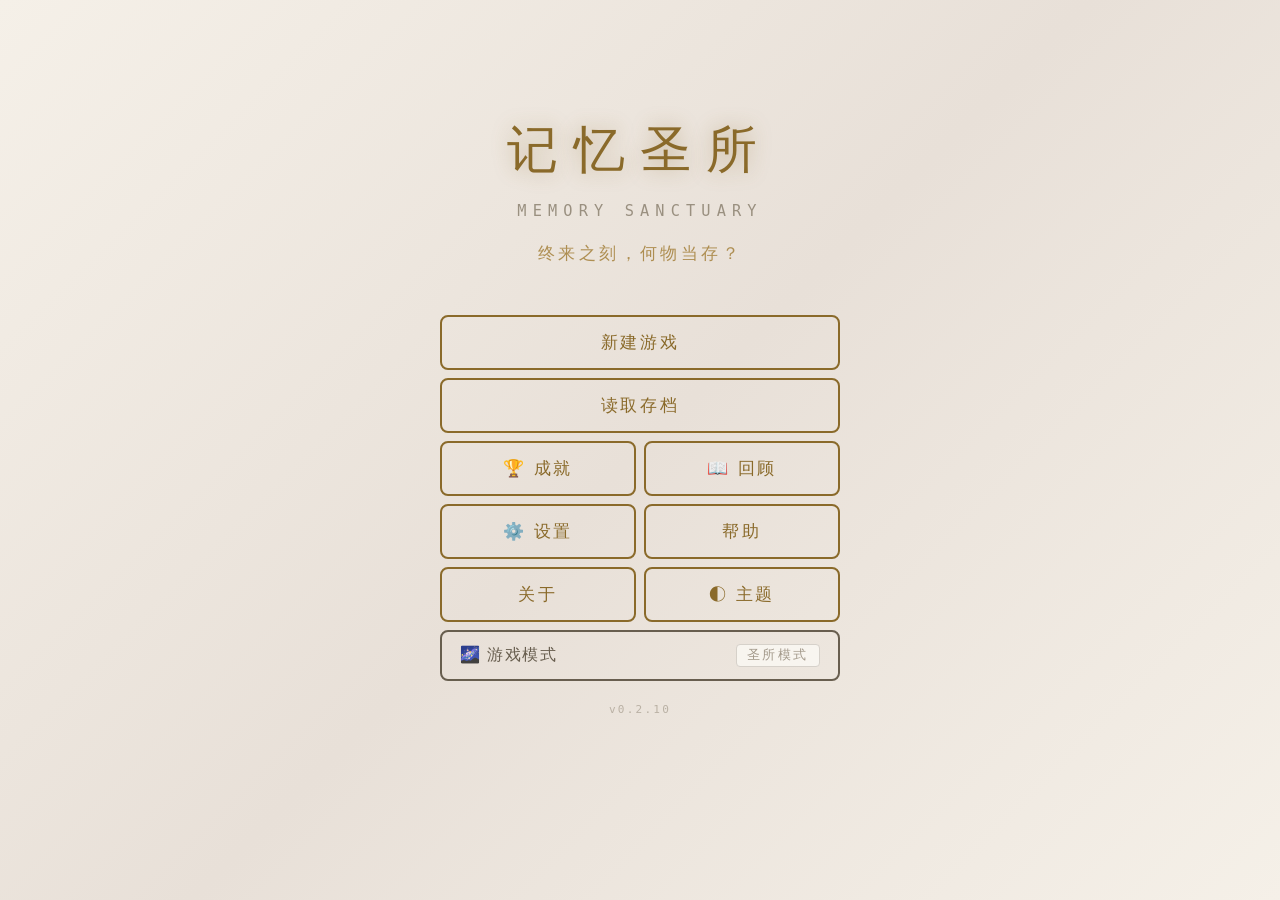
==== index.html @ 9ca43630 "content(copy): 界面文案归一 + 补齐三处数值/文案接线 文案归一 - 界面里的「叙事」清出 16 处（「叙事诗」保留）：隐藏叙事→隐藏内容、叙事互斥→互斥条目、   叙事冲突→内容冲突" ====
﻿<!DOCTYPE html>
<html lang="zh-CN" data-theme="dark">
<head>
    <meta charset="UTF-8">
    <meta name="viewport" content="width=device-width, initial-scale=1.0">
    <meta name="description" content="记忆圣所是一款末日叙事驱动的资源管理游戏。在文明崩塌后的圣所中归档记忆碎片、维系五位守护者，决定后世将看到怎样的洛斯耶马文明。">
    <title>记忆圣所 | Memory Sanctuary</title>
    <style>
        /* 启动壳 — 内联，不依赖外部 CSS */
        body { margin:0; padding:0; background:#1a1a2e; overflow:hidden; }
        #boot-screen {
            position: fixed; inset: 0; z-index: 9999;
            display: flex; flex-direction: column; align-items: center; justify-content: center;
            background: #1a1a2e; color: #e0e0e0;
            font-family: system-ui, -apple-system, "Segoe UI", Roboto, sans-serif;
            transition: opacity 0.5s ease;
        }
        #boot-screen.fade-out { opacity: 0; pointer-events: none; }
        .boot-title { font-size: 2rem; font-weight: 300; letter-spacing: 0.3em; margin-bottom: 2rem; color: #c9a87c; }
        .boot-progress { width: 240px; height: 3px; background: #2a2a3e; border-radius: 2px; overflow: hidden; margin-bottom: 1rem; }
        .boot-progress-bar { height: 100%; width: 0%; background: linear-gradient(90deg, #c9a87c, #a07a30); transition: width 0.3s ease; border-radius: 2px; }
        .boot-status { font-size: 0.85rem; color: #888; letter-spacing: 0.1em; }
    </style>
    <link rel="icon" type="image/png" sizes="32x32" href="assets/icons/icon-32.png">
    <link rel="icon" type="image/x-icon" href="assets/icons/favicon.ico">
    <link rel="apple-touch-icon" sizes="180x180" href="assets/icons/icon-256.png">
    <link rel="stylesheet" href="css/main.css?v=0.2.10">
</head>
<body>
    <!-- 启动画面 — 外部 CSS 加载前渲染 -->
    <div id="boot-screen" role="status" aria-label="加载中">
        <div class="boot-title">记忆圣所</div>
        <div class="boot-progress"><div class="boot-progress-bar" id="boot-progress-bar" role="progressbar" aria-valuenow="0" aria-valuemin="0" aria-valuemax="100"></div></div>
        <div class="boot-status" id="boot-status">正在唤醒记忆……</div>
    </div>
    <!-- 标题画面 -->
    <div id="title-screen">
        <div id="title-content">
            <div id="title-logo">
                <div class="title-cn">记忆圣所</div>
                <div class="title-en">MEMORY SANCTUARY</div>
                <div class="title-sub">终来之刻，何物当存？</div>
            </div>
            <div id="title-menu">
                <button class="title-btn title-btn-full" id="title-new">新建游戏</button>
                <button class="title-btn title-btn-full" id="title-load">读取存档</button>
                <div class="title-row">
                    <button class="title-btn" id="title-achievements">🏆 成就</button>
                    <button class="title-btn" id="title-codex">📖 回顾</button>
                </div>
                <div class="title-row">
                    <button class="title-btn" id="title-settings">⚙️ 设置</button>
                    <button class="title-btn" id="title-help">帮助</button>
                </div>
                <div class="title-row">
                    <button class="title-btn" id="title-about">关于</button>
                    <button class="title-btn" id="title-theme-toggle" title="切换亮/暗色模式">◐ 主题</button>
                </div>
                <button class="title-btn title-btn-full title-btn-dlc" id="title-dlc">
                    <span class="dlc-btn-label">🌌 游戏模式</span>
                    <span class="dlc-btn-current" id="dlc-current-label">圣所模式</span>
                </button>
                <div id="title-version"></div>
            </div>
            <div id="title-ngplus"></div>
        </div>
    </div>

    <!-- DLC 选择面板 -->
    <div id="dlc-panel" class="hidden" role="dialog" aria-label="选择游戏模式">
        <div id="dlc-panel-content">
            <h2 id="dlc-panel-title">选择模式</h2>
            <p id="dlc-panel-subtitle">终来之刻，何物当存？</p>
            <div id="dlc-panel-notice">🚧 当前版本DLC暂未实装，请等待后续版本更新。当前仅开放游戏本体“圣所模式”。</div>
            <div id="dlc-list">
                <!-- 由 JS 动态填充 -->
            </div>
            <button id="dlc-panel-close" class="title-btn">返回</button>
        </div>
    </div>

    <!-- 游戏容器 -->
    <div id="game-container" class="hidden">
        <!-- 顶部状态栏 -->
        <header id="top-bar">
            <div class="title">
                <span class="title-cn">记忆圣所</span>
                <span class="title-en">MEMORY SANCTUARY</span>
            </div>
            <div id="week-display">
                <span class="week-label">第</span>
                <span class="week-value" id="week-value">1</span>
                <span class="week-label">周</span>
                <div id="week-progress-container">
                    <div id="week-progress"></div>
                </div>
            </div>
            <div id="morale-display" title="平均士气影响资源衰减效率">
                <span class="morale-icon">◆</span>
                <span class="morale-label" id="morale-tag">平稳</span>
            </div>
            <div id="resource-panel">
                <div class="resource" id="res-energy">
                    <span class="res-icon">◈</span>
                    <span class="res-label">能源</span>
                    <span class="res-value" id="energy-value">100</span>
                </div>
                <div class="resource" id="res-media">
                    <span class="res-icon">◇</span>
                    <span class="res-label">存储介质</span>
                    <span class="res-value" id="media-value">50</span>
                </div>
                <div class="resource" id="res-environment">
                    <span class="res-icon">○</span>
                    <span class="res-label">环境稳定</span>
                    <span class="res-value" id="environment-value">95</span>
                </div>
                <div class="resource" id="res-food">
                    <span class="res-icon">🍖</span>
                    <span class="res-label">食物</span>
                    <span class="res-value" id="food-value">50</span>
                </div>
                <div class="resource" id="res-bots">
                    <span class="res-icon">🔧</span>
                    <span class="res-label">机器人</span>
                    <span class="res-value" id="bots-value">2</span>
                </div>
                <button id="theme-toggle" title="切换主题">◐</button>
                <button id="mute-toggle" title="静音切换">🔊</button>
            </div>
        </header>

        <!-- 章节提示覆盖层（固定居中，不压顶栏） -->
        <div id="chapter-banner" class="chapter-banner"></div>

        <!-- 主内容区 -->
        <main id="main-content">
            <!-- 左侧：圣所主厅 Canvas -->
            <section id="sanctuary-panel">
                <canvas id="sanctuary-canvas" width="600" height="400"></canvas>
                <div id="sanctuary-caption">圣所主厅</div>
            </section>

            <!-- 右侧：操作面板 -->
            <section id="action-panel">
                <!-- 事件通知（常驻：任何标签页下均可见且可处理） -->
                <div id="event-panel" class="hidden" role="alert" aria-live="polite">
                    <div id="event-banner">
                        <div class="event-title" id="event-title"></div>
                        <div class="event-desc" id="event-desc"></div>
                        <div class="event-choices" id="event-choices"></div>
                    </div>
                </div>

                <!-- 标签页导航 -->
                <div class="action-tabs">
                    <button class="action-tab active" data-tab="archive">📜 归档</button>
                    <button class="action-tab" data-tab="guardian">🦅 守护者</button>
                    <button class="action-tab" data-tab="vault">🏛️ 存储室</button>
                    <button class="action-tab" data-tab="tech">🔬 科技</button>
                </div>

                <!-- 归档条目标签页 -->
                <div class="action-tab-content active" id="tab-archive">
                    <!-- 待归档条目 -->
                    <div id="archive-entries" class="panel">
                        <h2 class="panel-title">
                            待归档条目
                            <button id="batch-archive-btn" class="panel-title-btn locked" title="紧急归档协议：第24周后解锁，一回合可归档最多3条，但会付出代价">🚨 紧急归档 (--/24)</button>
                        </h2>
                        <div id="entry-list"></div>
                    </div>
                </div>

                <!-- 守护者标签页 -->
                <div class="action-tab-content" id="tab-guardian">
                    <!-- 守护者面板 -->
                    <div id="guardian-panel">
                        <h2 class="panel-title">守护者</h2>
                        <div class="guardian-display">
                            <div class="guardian-avatar" id="guardian-avatar">🦅</div>
                            <div class="guardian-info">
                                <div class="guardian-name-row">
                                    <div class="guardian-name" id="guardian-name">缇卡</div>
                                    <div class="guardian-mood" id="guardian-mood">🤍</div>
                                    <div class="guardian-fatigue hidden" id="guardian-fatigue"></div>
                                </div>
                                <div class="guardian-role" id="guardian-role">首席歌者</div>
                                <div class="guardian-dialogue" id="guardian-dialogue">我准备好了。让我们开始吧。</div>
                                <!-- 交谈分支选项（P1-4：点击「交谈」后出现，不同选择影响好感与对话走向） -->
                                <div id="guardian-chat-choices" class="guardian-chat-choices hidden"></div>
                            </div>
                        </div>
                        <!-- 守护者全局视图 -->
                        <div class="guardian-overview" id="guardian-overview"></div>
                        <!-- 守护者故事进度 -->
                        <div class="guardian-story-progress" id="guardian-story-progress"></div>
                        <!-- 守护者互动菜单 -->
                        <div id="guardian-boost-hint" class="guardian-boost-hint hidden">🎁 补给品可分发：消耗8食物，全员士气+2（每周限一次）。点击头像打开菜单。</div>
                        <div id="guardian-menu" class="hidden">
                            <button class="guardian-menu-item" id="guardian-talk">💬 交谈</button>
                            <button class="guardian-menu-item" id="guardian-recommend">📌 推荐归档</button>
                            <button class="guardian-menu-item" id="guardian-boost" title="消耗8食物为所有守护者提供额外补给，每周限一次">🎁 分发补给品</button>
                            <button class="guardian-menu-item" id="guardian-detail">📖 详情</button>
                        </div>
                        <!-- 守护者详情展开区 -->
                        <div class="guardian-detail-panel hidden" id="guardian-detail-panel"></div>
                    </div>
                    
                    <!-- 工程机器人面板 -->
                    <div id="bots-panel" class="panel">
                        <div class="bots-panel-content"></div>
                    </div>
                </div>

                <!-- 存储室标签页 -->
                <div class="action-tab-content" id="tab-vault">
                    <!-- 存储室状态 -->
                    <div id="vault-status" class="panel">
                        <h2 class="panel-title">存储室</h2>
                        <div id="vault-tabs"></div>
                        <div id="vault-list"></div>
                    </div>
                </div>

                <!-- 科技标签页（通用科技树 v0.2.4 引入，v0.2.6 起正式开放） -->
                <div class="action-tab-content" id="tab-tech">
                    <div id="tech-panel" class="panel">
                        <h2 class="panel-title">科技研究</h2>
                        <div id="tech-doctrine-summary" class="tech-doctrine-summary"></div>
                        <div id="tech-list"></div>
                    </div>
                </div>
            </section>
        </main>

        <!-- 底部日志 -->
        <footer id="log-bar">
            <button id="log-toggle" title="展开/收起日志">
                <span id="log-icon">📜</span>
                <span id="log-label">日志</span>
                <span id="log-unread" class="hidden">0</span>
            </button>
        </footer>

        <!-- 日志展开面板 -->
        <div id="log-panel" class="hidden">
            <div id="log-panel-header">
                <span>系统日志</span>
                <div id="log-panel-actions">
                    <button id="log-copy" title="复制全部日志">📋 复制</button>
                    <button id="log-close">✕</button>
                </div>
            </div>
            <div id="log-filter-bar">
                <button class="log-filter active" data-filter="all">全部</button>
                <button class="log-filter" data-filter="system">系统</button>
                <button class="log-filter" data-filter="guardian">守护者</button>
                <button class="log-filter" data-filter="success">成功</button>
                <button class="log-filter" data-filter="event">事件</button>
                <button class="log-filter" data-filter="warning">警告</button>
            </div>
            <div id="log-content">
                <p class="log-entry system">系统启动。圣所主厅已激活。</p>
                <p class="log-entry guardian">缇卡：“我准备好了。让我们开始吧。”</p>
            </div>
        </div>

        <!-- 底部功能栏 -->
        <footer id="func-bar">
            <!-- 游戏操作组 -->
            <div class="func-bar-group">
                <button id="skip-btn" title="跳过回合">⏭️ 跳过</button>
                <button id="explore-btn" title="地表勘探" disabled>🔭 勘探</button>
                <button id="project-btn" title="圣所项目" disabled>🏗️ 项目</button>
                <button id="emergency-btn" title="应急协议" disabled>⚡ 应急</button>
                <button id="seal-topbar-btn" class="hidden" title="">封印圣所</button>
            </div>
            <!-- 视图组 -->
            <div class="func-bar-group">
                <button id="atlas-btn" title="文明图谱">🗺️ 图谱</button>
            </div>
            <!-- 存档组 -->
            <div class="func-bar-group">
                <button id="save-btn" title="存档">💾 存档</button>
                <button id="load-btn" title="读档">📂 读档</button>
            </div>
            <!-- 系统组 -->
            <div class="func-bar-group">
                <button id="title-btn" title="返回标题">🏠 标题</button>
                <button id="settings-btn" title="设置">⚙️</button>
                <button id="help-btn" title="帮助">❓</button>
                <button id="about-btn" title="关于">ℹ️</button>
            </div>
        </footer>
    </div>

    <!-- 应急协议面板 -->
    <div id="emergency-overlay" class="hidden">
        <div id="emergency-panel">
            <div id="emergency-panel-header">
                <h2>⚡ 应急协议</h2>
                <button id="emergency-close">✕</button>
            </div>
            <div id="emergency-corruption">
                <div class="corruption-label">圣所腐败度</div>
                <div class="corruption-bar-container">
                    <div class="corruption-bar" id="corruption-bar"></div>
                </div>
                <div class="corruption-text" id="corruption-text">0 / 100</div>
            </div>
            <div id="emergency-list"></div>
        </div>
    </div>

    <!-- 归档完成弹窗 -->
    <div id="modal-overlay" class="hidden">
        <div id="modal">
            <h2 id="modal-title">归档完成</h2>
            <div id="modal-content"></div>
            <button id="modal-close">确认</button>
        </div>
    </div>

    <!-- 通用确认弹窗（v0.2.8：替代原生 window.confirm——桌面壳 Neutralino webview 对原生 confirm 支持不佳，点击会"无反应"） -->
    <div id="confirm-overlay" class="hidden" role="dialog" aria-modal="true" aria-labelledby="confirm-title">
        <div id="confirm-box">
            <h2 id="confirm-title">确认</h2>
            <div id="confirm-message"></div>
            <div id="confirm-input-wrap" class="hidden">
                <input id="confirm-input" class="hidden" type="text">
                <textarea id="confirm-textarea" class="hidden" rows="6" readonly></textarea>
            </div>
            <div id="confirm-actions">
                <button id="confirm-cancel" class="modal-btn ghost">取消</button>
                <button id="confirm-ok" class="modal-btn primary">确定</button>
            </div>
        </div>
    </div>

    <!-- 新手引导遮罩 -->
    <div id="tutorial-overlay" class="hidden">
        <div id="tutorial-highlight"></div>
        <div id="tutorial-tip">
            <div id="tutorial-text"></div>
            <button id="tutorial-next">下一步</button>
        </div>
    </div>

    <!-- 存档界面 -->
    <div id="save-overlay" class="hidden">
        <div id="save-panel">
            <div id="save-panel-header">
                <h2 id="save-panel-title">记忆圣所 · 存档</h2>
                <button id="save-close">✕</button>
            </div>
            <div id="save-slots"></div>
            <div id="save-info"></div>
            <div id="save-seal-container"></div>
            <div id="save-export-import">
                <button id="save-export-btn" class="save-action-btn">📤 导出存档</button>
                <button id="save-import-btn" class="save-action-btn">📥 导入存档</button>
            </div>
        </div>
    </div>

    <!-- 文明图谱界面 -->
    <div id="atlas-overlay" class="hidden">
        <div id="atlas-panel">
            <div id="atlas-panel-header">
                <h2>洛斯耶马文明图谱</h2>
                <button id="atlas-close">✕</button>
            </div>
            <canvas id="atlas-canvas" width="500" height="400"></canvas>
            <div id="atlas-info"></div>
        </div>
    </div>

    <!-- 地表勘探界面 -->
    <div id="explore-overlay" class="hidden">
        <div id="explore-panel">
            <div id="explore-panel-header">
                <h2>地表勘探</h2>
                <button id="explore-close">✕</button>
            </div>
            <div id="explore-tabs">
                <button class="explore-tab active" data-tab="list">📍 地点</button>
                <button class="explore-tab" data-tab="log">📋 日志</button>
            </div>
            <div class="explore-body">
                <div class="explore-left">
                    <div id="explore-list-container">
                        <div id="explore-list"></div>
                    </div>
                </div>
                <div class="explore-right">
                    <div id="explore-placeholder" class="explore-placeholder">← 选择左侧地点，预览详情并派遣勘探队</div>
                    <div id="explore-dispatch" class="hidden">
                        <div id="dispatch-title"></div>
                        <div id="dispatch-desc"></div>
                        <div id="dispatch-guardians"></div>
                        <div id="dispatch-outcomes"></div>
                        <button id="dispatch-btn" disabled>派遣勘探队</button>
                    </div>
                    <div id="explore-result" class="hidden">
                        <div id="result-icon"></div>
                        <div id="result-header"></div>
                        <div id="result-text"></div>
                        <div id="result-guardian-quote" class="hidden"></div>
                        <div id="result-effects"></div>
                        <button id="result-close-btn">确认</button>
                    </div>
                </div>
            </div>
            <div id="explore-log-container" class="hidden"></div>
        </div>
    </div>

    <!-- 勘探返回通知横幅 -->
    <div id="explore-return-banner">🔭 勘探队已返回</div>

    <!-- 圣所项目面板 -->
    <div id="project-overlay" class="hidden">
        <div id="project-panel">
            <div id="project-panel-header">
                <h2>圣所维护项目</h2>
                <button id="project-close">✕</button>
            </div>
            <div id="project-list"></div>
        </div>
    </div>

    <!-- 设置面板 -->
    <div id="settings-overlay" class="hidden">
        <div id="settings-panel">
            <div id="settings-panel-header">
                <h2>⚙️ 设置</h2>
                <button id="settings-close">✕</button>
            </div>
            <div id="settings-list">
                <div class="settings-item">
                    <label class="settings-label">
                        <input type="checkbox" id="setting-skip-confirm">
                        <span>跳过归档确认</span>
                    </label>
                    <div class="settings-desc">开启后点击“录入归档”将直接执行，不再弹出确认窗口。</div>
                </div>
                <div class="settings-item">
                    <label class="settings-label">
                        <input type="checkbox" id="setting-quick-note-confirm" checked>
                        <span>速记需要二次确认</span>
                    </label>
                    <div class="settings-desc">开启后点击“⚡速记”会先弹出代价说明窗口；关闭则直接执行。</div>
                </div>
                <div class="settings-item">
                    <label class="settings-label">
                        <input type="checkbox" id="setting-show-result" checked>
                        <span>归档后展示内容</span>
                    </label>
                    <div class="settings-desc">归档完成后弹出窗口，展示条目详情与守护者反应。</div>
                </div>
                <div class="settings-item">
                    <label class="settings-label">
                        <input type="checkbox" id="setting-vn-guardian" checked>
                        <span>守护者对话使用视觉小说演出</span>
                    </label>
                    <div class="settings-desc">开启后，守护者对话将以视觉小说风格逐字显示（章节过渡与结局始终启用）。</div>
                </div>
                <div class="settings-item">
                    <label class="settings-label">
                        <span>音效音量</span>
                    </label>
                    <div class="settings-volume-row">
                        <input type="range" id="setting-sfx-volume" min="0" max="100" value="100" class="settings-slider">
                        <span class="settings-volume-value" id="sfx-volume-value">100%</span>
                        <button class="settings-mute-btn" id="setting-sfx-mute" title="音效静音">🔊</button>
                    </div>
                    <div class="settings-desc">调整音效音量。点击🔊可单独静音/取消音效。</div>
                </div>
                <div class="settings-item">
                    <label class="settings-label">
                        <span>BGM 音量</span>
                    </label>
                    <div class="settings-volume-row">
                        <input type="range" id="setting-bgm-volume" min="0" max="100" value="80" class="settings-slider">
                        <span class="settings-volume-value" id="bgm-volume-value">80%</span>
                        <button class="settings-mute-btn" id="setting-bgm-mute" title="BGM 静音">🎵</button>
                    </div>
                    <div class="settings-desc">调整背景音乐音量。点击🎵可单独静音/取消 BGM。</div>
                </div>
                <div class="settings-item">
                    <label class="settings-label">
                        <button class="settings-mute-btn global-mute" id="setting-global-mute" title="全局静音">🔇 全局静音</button>
                    </label>
                    <div class="settings-desc">一键静音所有音频（BGM + 音效）。</div>
                </div>
                <div class="settings-item">
                    <label class="settings-label">
                        <span>主题</span>
                    </label>
                    <div class="settings-theme-row">
                        <button class="settings-theme-btn" id="theme-dark" data-theme="dark">🌙 暗色</button>
                        <button class="settings-theme-btn" id="theme-light" data-theme="light">☀️ 亮色</button>
                    </div>
                    <div class="settings-desc">切换界面主题。当前主题将高亮显示。</div>
                </div>
                <div class="settings-item">
                    <label class="settings-label">
                        <span>动画速度</span>
                    </label>
                    <div class="settings-volume-row">
                        <input type="range" id="setting-animation-speed" min="0" max="200" value="100" class="settings-slider">
                        <span class="settings-volume-value" id="animation-speed-value">100%</span>
                    </div>
                    <div class="settings-desc">调整动画过渡速度。0%为关闭动画，200%为双倍速。</div>
                </div>
                <div class="settings-item">
                    <label class="settings-label">
                        <span>字体大小</span>
                    </label>
                    <div class="settings-volume-row">
                        <input type="range" id="setting-font-size" min="14" max="20" value="17" class="settings-slider">
                        <span class="settings-volume-value" id="font-size-value">17px</span>
                    </div>
                    <div class="settings-desc">调整基础字体大小（14-20px）。</div>
                </div>
                <div class="settings-item">
                    <label class="settings-label">
                        <span>游戏更新</span>
                    </label>
                    <div class="settings-volume-row">
                        <button class="settings-mute-btn" id="setting-check-update" title="手动检查是否有新版本">🔄 检查更新</button>
                        <span class="settings-volume-value" id="check-update-status">当前版本</span>
                    </div>
                    <div class="settings-desc">手动检查新版本。有新版时会在右下角提示并附下载链接。</div>
                </div>
            </div>
        </div>
    </div>

    <!-- 设置面板 JS 初始化 -->
    <script>
        (function() {
            // 主题切换
            const darkBtn = document.getElementById('theme-dark');
            const lightBtn = document.getElementById('theme-light');
            const updateThemeBtns = () => {
                const current = document.documentElement.getAttribute('data-theme');
                darkBtn.classList.toggle('active', current === 'dark');
                lightBtn.classList.toggle('active', current === 'light');
            };
            if (darkBtn) {
                darkBtn.addEventListener('click', () => {
                    document.documentElement.setAttribute('data-theme', 'dark');
                    localStorage.setItem('memory-sanctuary-theme', 'dark');
                    updateThemeBtns();
                    if (typeof AudioSystem !== 'undefined') AudioSystem.playButtonClick();
                });
            }
            if (lightBtn) {
                lightBtn.addEventListener('click', () => {
                    document.documentElement.setAttribute('data-theme', 'light');
                    localStorage.setItem('memory-sanctuary-theme', 'light');
                    updateThemeBtns();
                    if (typeof AudioSystem !== 'undefined') AudioSystem.playButtonClick();
                });
            }
            // 初始化高亮
            if (typeof initTheme === 'function') {
                initTheme();
            }
            updateThemeBtns();
        })();
    </script>

    <!-- 成就图鉴面板 -->
    <div id="achievements-panel" class="hidden">
        <div class="achievements-header">
            <h2>🏆 成就图鉴</h2>
            <button id="achievements-close">✕</button>
        </div>
        <div class="achievements-stats">
            <span id="achievements-progress">0 / 0 已解锁</span>
        </div>
        <div class="achievements-filter">
            <button class="ach-filter active" data-filter="all">全部</button>
            <button class="ach-filter" data-filter="milestone">里程碑</button>
            <button class="ach-filter" data-filter="ending">结局</button>
            <button class="ach-filter" data-filter="guardian">守护者</button>
            <button class="ach-filter" data-filter="collection">收集</button>
            <button class="ach-filter" data-filter="vault">存储室</button>
            <button class="ach-filter" data-filter="playthrough">周目</button>
            <button class="ach-filter" data-filter="challenge">挑战</button>
        </div>
        <div id="achievements-list"></div>
    </div>

    <!-- 回顾面板 -->
    <div id="codex-panel" class="hidden">
        <div class="codex-header">
            <h2>📖 圣所回顾</h2>
            <button id="codex-close">✕</button>
        </div>
        <div class="codex-stats">
            <div class="codex-stat">
                <span class="codex-stat-label">已完成周目</span>
                <span class="codex-stat-value" id="codex-playthrough-count">0</span>
            </div>
            <div class="codex-stat">
                <span class="codex-stat-label">累计归档</span>
                <span class="codex-stat-value" id="codex-total-archives">0</span>
            </div>
            <div class="codex-stat">
                <span class="codex-stat-label">最佳记录</span>
                <span class="codex-stat-value" id="codex-best-run">-</span>
            </div>
        </div>
        <div class="codex-tabs">
            <button class="codex-tab active" data-tab="endings">结局图鉴</button>
            <button class="codex-tab" data-tab="guardians">守护者关系</button>
            <button class="codex-tab" data-tab="entries">条目收集</button>
        </div>
        <div id="codex-content">
            <!-- 结局图鉴 -->
            <div id="codex-endings" class="codex-tab-content active">
                <div class="codex-endings-grid" id="codex-endings-list"></div>
            </div>
            <!-- 守护者关系 -->
            <div id="codex-guardians" class="codex-tab-content">
                <div class="codex-guardians-grid" id="codex-guardians-list"></div>
            </div>
            <!-- 条目收集 -->
            <div id="codex-entries" class="codex-tab-content">
                <div class="codex-entries-summary" id="codex-entries-summary"></div>
                <div class="codex-entries-grid" id="codex-entries-list"></div>
            </div>
        </div>
    </div>

    <!-- 成就解锁 Toast -->
    <div id="achievement-toast" class="hidden">
        <div class="toast-icon"></div>
        <div class="toast-content">
            <div class="toast-label">成就解锁</div>
            <div class="toast-name"></div>
            <div class="toast-desc"></div>
        </div>
    </div>

    <!-- 版本更新提示（轻量方案 A，启动后异步检测）-->
    <div id="update-toast" class="hidden" role="status" aria-live="polite">
        <div class="update-toast-title">新版本可用 <span id="update-toast-version"></span></div>
        <div class="update-toast-body" id="update-toast-notes"></div>
        <div class="update-toast-actions">
            <a id="update-toast-download" href="#" target="_blank" rel="noopener">前往下载</a>
            <button id="update-toast-ignore" type="button">忽略此版本</button>
        </div>
    </div>

    <!-- 调试面板 -->
    <div id="debug-overlay" class="hidden">
        <div id="debug-panel">
            <div id="debug-header">
                <h3>🛠️ 调试面板</h3>
                <button id="debug-close">✕</button>
            </div>
            <div id="debug-tabs">
                <button class="debug-tab active" data-tab="resources">资源</button>
                <button class="debug-tab" data-tab="time">时间</button>
                <button class="debug-tab" data-tab="events">事件</button>
                <button class="debug-tab" data-tab="achievements">成就</button>
                <button class="debug-tab" data-tab="state">状态</button>
            </div>
            <div id="debug-content">
                <!-- 资源面板 -->
                <div id="debug-tab-resources" class="debug-tab-content active">
                    <h4>资源修改</h4>
                    <div class="debug-control">
                        <label>能源：<span id="debug-energy-val">150</span></label>
                        <input type="range" id="debug-energy" min="0" max="150" value="150">
                    </div>
                    <div class="debug-control">
                        <label>介质：<span id="debug-media-val">100</span></label>
                        <input type="range" id="debug-media" min="0" max="150" value="100">
                    </div>
                    <div class="debug-control">
                        <label>环境：<span id="debug-environment-val">95</span></label>
                        <input type="range" id="debug-environment" min="0" max="100" value="95">
                    </div>
                    <div class="debug-control">
                        <label>食物：<span id="debug-food-val">50</span></label>
                        <input type="range" id="debug-food" min="0" max="80" value="50">
                    </div>
                    <button id="debug-apply-resources" class="debug-btn">应用修改</button>
                </div>
                <!-- 时间面板 -->
                <div id="debug-tab-time" class="debug-tab-content">
                    <h4>时间跳转</h4>
                    <div class="debug-control">
                        <label>跳转到周数：</label>
                        <input type="number" id="debug-week-input" min="1" max="48" value="1">
                    </div>
                    <button id="debug-jump-week" class="debug-btn">跳转</button>
                    <div class="debug-control">
                        <label>快速跳转：</label>
                        <div class="debug-btn-row">
                            <button class="debug-btn debug-jump-btn" data-week="1">第1周</button>
                            <button class="debug-btn debug-jump-btn" data-week="10">第10周</button>
                            <button class="debug-btn debug-jump-btn" data-week="20">第20周</button>
                            <button class="debug-btn debug-jump-btn" data-week="30">第30周</button>
                            <button class="debug-btn debug-jump-btn" data-week="40">第40周</button>
                            <button class="debug-btn debug-jump-btn" data-week="48">第48周</button>
                        </div>
                    </div>
                </div>
                <!-- 事件面板 -->
                <div id="debug-tab-events" class="debug-tab-content">
                    <h4>事件触发</h4>
                    <div class="debug-control">
                        <label>选择事件：</label>
                        <select id="debug-event-select"></select>
                    </div>
                    <button id="debug-trigger-event" class="debug-btn">触发事件</button>
                    <div class="debug-control">
                        <label>随机事件：</label>
                        <button id="debug-random-event" class="debug-btn">强制随机事件</button>
                    </div>
                </div>
                <!-- 成就面板 -->
                <div id="debug-tab-achievements" class="debug-tab-content">
                    <h4>成就操作</h4>
                    <div class="debug-control">
                        <label>选择成就：</label>
                        <select id="debug-achievement-select"></select>
                    </div>
                    <button id="debug-unlock-achievement" class="debug-btn">解锁成就</button>
                    <button id="debug-reset-achievements" class="debug-btn debug-btn-danger">重置所有成就</button>
                </div>
                <!-- 状态面板 -->
                <div id="debug-tab-state" class="debug-tab-content">
                    <h4>状态导入/导出</h4>
                    <div class="debug-control">
                        <label>当前状态 (JSON):</label>
                        <textarea id="debug-state-json" rows="8"></textarea>
                    </div>
                    <button id="debug-export-state" class="debug-btn">导出状态</button>
                    <button id="debug-import-state" class="debug-btn">导入状态</button>
                    <button id="debug-clear-state" class="debug-btn debug-btn-danger">清除存档</button>
                </div>
            </div>
            <div id="debug-footer">
                <span>按 Ctrl+Shift+D 切换调试面板</span>
            </div>
        </div>
    </div>

    <!-- VN 视觉小说覆盖层 -->
    <div id="vn-overlay" class="hidden">
        <div id="vn-portraits"></div>
        <div id="vn-dialogue-box">
            <button id="vn-skip-btn" class="disabled" title="首次观看，无法跳过">跳过剧情</button>
            <div id="vn-close-hint">按ESC可跳过</div>
            <div id="vn-speaker-name">旁白</div>
            <div id="vn-dialogue-text"></div>
            <div id="vn-click-hint" class="hidden">▼ 点击继续</div>
        </div>
        <div id="vn-confirm-modal" class="hidden">
            <div class="vn-confirm-box">
                <div class="vn-confirm-text">确定要跳过当前剧情吗？</div>
                <div class="vn-confirm-buttons">
                    <button class="vn-confirm-btn" id="vn-confirm-yes">确定跳过</button>
                    <button class="vn-confirm-btn" id="vn-confirm-no">继续观看</button>
                </div>
            </div>
        </div>
    </div>

    <script src="js/font-loader.js?v=0.2.10"></script>
    <script src="js/main.js?v=0.2.10"></script>
    <script src="js/update-check.js?v=0.2.10"></script>
    <script src="js/game.js?v=0.2.10"></script>
    <script src="js/game-log.js?v=0.2.10"></script>
    <script src="js/game-events.js?v=0.2.10"></script>
    <script src="js/game-exploration.js?v=0.2.10"></script>
    <script src="js/game-projects.js?v=0.2.10"></script>
    <script src="js/game-tech.js?v=0.2.10"></script>
    <script src="js/game-emergency.js?v=0.2.10"></script>
    <script src="js/game-save.js?v=0.2.10"></script>
    <script src="js/dlc.js?v=0.2.10"></script>
    <script src="js/game-ending.js?v=0.2.10"></script>
    <script src="js/game-archive.js?v=0.2.10"></script>
    <script src="js/game-tutorial.js?v=0.2.10"></script>
    <script src="js/debug-panel.js?v=0.2.10"></script>
    <script src="js/ui.js?v=0.2.10"></script>
    <script src="js/canvas.js?v=0.2.10"></script>
    <script src="js/audio.js?v=0.2.10"></script>
    <script src="js/vn.js?v=0.2.10"></script>

    <!-- 结局结算页面 -->
    <div id="ending-overlay" class="hidden">
        <div id="ending-page">
            <div id="ending-header">
                <h2 id="ending-title">圣所封印</h2>
                <div id="ending-subtitle">“终来之刻，何物当存？”</div>
            </div>
            <div id="ending-content">
                <div id="ending-portrait"></div>
                <div id="ending-stats"></div>
                <div id="ending-guardians"></div>
                <div id="ending-ng"></div>
            </div>
            <div id="ending-footer">
                <button id="ending-ng-btn" class="hidden">开始新周目</button>
                <button id="ending-return-btn">返回标题</button>
            </div>
        </div>
    </div>
</body>
</html>
---- css/main.css ----
/* ============================================
   记忆圣所 - 全局样式
   美学：暗调/常规双模式、琥珀色光源、档案目录风格
   ============================================ */

/* ========== 暗色模式（默认）========== */
:root,
[data-theme="dark"] {
    --bg-deep: #0a0a0f;
    --bg-panel: #12121a;
    --bg-panel-hover: #1a1a25;
    --bg-input: #0d0d14;
    
    --amber-primary: #d4a04a;
    --amber-glow: #e8b85c;
    --amber-dim: #8a6a2a;
    
    --vault-language: #1a2a4a;
    --vault-language-accent: #4a6a9a;
    --vault-history: #3a2a1a;
    --vault-history-accent: #8a6a3a;
    --vault-disaster: #3a1a1a;
    --vault-disaster-accent: #8a3a3a;
    
    /* 守护者视觉标识（VN 立绘/说话人色；vn.js 每次渲染实时读取，切换主题即时生效） */
    --guardian-tika: #d4a04a;
    --guardian-tika-glow: #e8b85c;
    --guardian-finn: #4a6a9a;
    --guardian-finn-glow: #6a8aba;
    --guardian-misha: #3a8a5a;
    --guardian-misha-glow: #5aba7a;
    --guardian-lorn: #c47a3a;
    --guardian-lorn-glow: #e89a5c;
    --guardian-ethel: #8a5a9a;
    --guardian-ethel-glow: #aa7aba;
    --guardian-narrator: #5a5040;
    --guardian-narrator-glow: #8a8070;

    --text-primary: #e8e0d0;
    --text-secondary: #9a9080;
    --text-dim: #5a5040;
    
    --danger: #8a3a2a;
    --success: #3a8a5a;
    --warning: #d4a04a;
    
    --border-subtle: #2a2a35;
    --border-strong: #3a3a45;
    
    --scrollbar-bg: #12121a;
    --scrollbar-thumb: #3a3a45;
    --scrollbar-thumb-hover: #4a4a55;
    
    --shadow-color: rgba(0, 0, 0, 0.4);
    --glow-alpha: 0.15;
    --ng-glow: #d4a04a;

    --explore-green: #5aa86e;
    --bg-title-start: #0a0a1a;
    --bg-title-mid: #1a1a2e;
    --bg-title-end: #0a0a1a;
}

/* ========== 常规模式（浅色）========== */
[data-theme="light"] {
    --bg-deep: #f5f0e8;
    --bg-panel: #faf7f2;
    --bg-panel-hover: #f0ebe3;
    --bg-input: #ffffff;
    
    --amber-primary: #8a6a2a;
    --amber-glow: #a07a30;
    --amber-dim: #6a5020;
    
    --vault-language: #d4e0f0;
    --vault-language-accent: #4a6a9a;
    --vault-history: #f0e0d0;
    --vault-history-accent: #8a6a3a;
    --vault-disaster: #f0d4d4;
    --vault-disaster-accent: #8a3a3a;
    
    /* 守护者视觉标识（浅色主题：整体压暗以在浅底上保持可读对比） */
    --guardian-tika: #8a6a2a;
    --guardian-tika-glow: #a07a30;
    --guardian-finn: #35507a;
    --guardian-finn-glow: #4a6a9a;
    --guardian-misha: #2a6a44;
    --guardian-misha-glow: #3a8a5a;
    --guardian-lorn: #8a5424;
    --guardian-lorn-glow: #a06630;
    --guardian-ethel: #6a4478;
    --guardian-ethel-glow: #8a5a9a;
    --guardian-narrator: #4a4238;
    --guardian-narrator-glow: #6a6250;

    --text-primary: #2a2520;
    --text-secondary: #5a5040;
    --text-dim: #9a9080;
    
    --danger: #c44a3a;
    --success: #3a8a5a;
    --warning: #a07a30;
    
    --border-subtle: #d4cfc8;
    --border-strong: #b0aaa3;
    
    --scrollbar-bg: #faf7f2;
    --scrollbar-thumb: #d4cfc8;
    --scrollbar-thumb-hover: #b0aaa3;
    
    --shadow-color: rgba(0, 0, 0, 0.1);
    --glow-alpha: 0.2;
    --ng-glow: #a07a30;

    /* T3-1：light 主题 --explore-green 加深以满足 WCAG AA（#5aa86e 在浅底仅 2.71:1） */
    --explore-green: #2d6b46;
    --bg-title-start: #f5f0e8;
    --bg-title-mid: #e8e0d8;
    --bg-title-end: #f5f0e8;
}

/* ========== Z-index 层级系统 ========== */
:root {
    --z-base: 1;
    --z-topbar: 100;
    --z-panel: 500;
    --z-overlay: 1000;
    --z-modal: 1100;
    --z-highest: 10000;
    --z-toast: 10001;
}

/* ========== 状态色 — 硬编码值转 CSS 变量 ========== */
:root {
    /* 危险红（应急协议、警告边框、腐败条） */
    --danger-hard: #e74c3c;
    --danger-deep: #c0392b;
    /* 安全绿（成功、可开始按钮高亮） */
    --success-hard: #27ae60;
    /* 警告橙（冷却中、食物危机） */
    --warning-hard: #e67e22;
    /* 信息蓝（守护者概览边框） */
    --info-blue: #6bb8c9;
    /* 项目按钮深色文字 */
    --btn-dark-text: #000;
    /* 项目按钮紫色边框 */
    --project-purple: #8b6bb5;
    --project-purple-deep: #a04040;
    /* 成就提示正绿/负红 */
    --change-positive: #5aae5a;
    --change-negative: #d44a3a;
    /* 白色（按钮反白文字） */
    --white: #fff;
    /* 琥珀色背景（勘探日志） */
    --amber-bg: #c9a87c;
    /* 结局守护者等级色 */
    --tier-cold: #5dade2;
    --tier-neutral: #aaa;
    --tier-friendly: #f39c12;
    --tier-intimate: #2e8b57;
    /* 应急协议按钮红（v0.2.4 收尾：硬编码值转 CSS 变量） */
    --emergency-red-deep: #8b3a3a;
    --emergency-red: #a04040;
    --emergency-red-light: #b55050;
    /* 立即归档购买按钮绿 */
    --archive-green-1: #5a8a3a;
    --archive-green-2: #6b9a4a;
    --archive-green-3: #7baa5a;
}

/* ========== 亮色主题可读性覆盖 ==========
   作为正文/徽章文字使用的强调色在浅色背景下加深，保证对比度 ≥ 4.5:1。
   注意：必须位于上方共享 :root 状态色块之后（同优先级后者胜出）。 */
[data-theme="light"] {
    --tier-cold: #2273a3;
    --tier-neutral: #6b6b6b;
    --tier-friendly: #9c5f06;
    --tier-intimate: #1d6f47;
    --change-positive: #2c7d43;
    --change-negative: #bb3a2a;
    --info-blue: #257593;
    --archive-green-1: #41742e;
    --archive-green-2: #4f8136;
    --archive-green-3: #5f9142;
}

/* ========== 动画降级 — 尊重用户偏好 ========== */
:root {
    /* 动画速度系数（设置面板「动画速度」写入；1 = 原速，0 = 关闭）
       所有 animation/transition 时长经 calc(<时长> * var(--animation-speed)) 消费 */
    --animation-speed: 1;
}

/* 速度 0%（关闭动画）：除了时长归零，还必须停掉无限循环动画，
   否则 0s 时长的 infinite 动画会每帧重放，反而造成 CPU 空转与闪烁。 */
html[data-animation-off="true"] *,
html[data-animation-off="true"] *::before,
html[data-animation-off="true"] *::after {
    animation-iteration-count: 1 !important;
    animation-fill-mode: forwards !important;
    transition-duration: 0s !important;
}

@media (prefers-reduced-motion: reduce) {
    *,
    *::before,
    *::after {
        animation-duration: 0.01ms !important;
        animation-iteration-count: 1 !important;
        transition-duration: 0.01ms !important;
        scroll-behavior: auto !important;
    }

    .stuck-banner,
    .chapter-banner,
    #achievement-toast,
    .resource.critical,
    .resource.deterioration,
    .resource.food-warning,
    .resource.food-critical,
    #morale-display.morale-critical {
        animation: none !important;
    }
}

/* ========== 字号基准 ========== */
html {
    /* 霞鹜文楷 x-height 较小，基准字号从默认 16px 微升至 17px，提升正文可读性 */
    font-size: 17px;
}

/* ========== 字体 ========== */
:root {
    /* T3-5：补充广泛可用的 CJK 回退（微软雅黑/苹方），字体加载失败时也不落浏览器默认字体 */
    --font-cn: "WenKai", "Noto Serif SC", "Source Han Serif SC", "Microsoft YaHei", "PingFang SC", serif;
    --font-en: "WenKai", "Courier New", "Microsoft YaHei", monospace;
    --font-ui: "WenKai", "Noto Sans SC", "Source Han Sans SC", "Microsoft YaHei", "PingFang SC", sans-serif;
}

* {
    margin: 0;
    padding: 0;
    box-sizing: border-box;
}

body {
    background-color: var(--bg-deep);
    color: var(--text-primary);
    font-family: var(--font-ui);
    overflow: hidden;
    height: 100vh;
    line-height: 1.6;
    transition: background-color calc(0.3s * var(--animation-speed)) ease, color calc(0.3s * var(--animation-speed)) ease;
}

/* ============================================
   通用工具
   ============================================ */

.hidden {
    display: none !important;
}

/* ============================================
   焦点样式 — 键盘导航支持
   ============================================ */

:focus-visible {
    outline: 2px solid var(--amber-primary);
    outline-offset: 2px;
    border-radius: 2px;
}

:focus:not(:focus-visible) {
    outline: none;
}

button:focus-visible,
.project-btn:focus-visible,
.event-choice:focus-visible,
.guardian-menu-item:focus-visible,
.archive-btn:focus-visible,
.vault-item:focus-visible {
    outline: 2px solid var(--amber-primary);
    outline-offset: 2px;
    box-shadow: 0 0 8px color-mix(in srgb, var(--amber-primary) 40%, transparent);
}

/* ============================================
   自定义滚动条
   ============================================ */

/* Webkit (Chrome, Edge, Safari) */
::-webkit-scrollbar {
    width: 6px;
    height: 6px;
}

::-webkit-scrollbar-track {
    background: var(--scrollbar-bg);
    border-radius: 3px;
}

::-webkit-scrollbar-thumb {
    background: var(--scrollbar-thumb);
    border-radius: 3px;
    border: 1px solid var(--bg-deep);
}

::-webkit-scrollbar-thumb:hover {
    background: var(--scrollbar-thumb-hover);
}

::-webkit-scrollbar-corner {
    background: var(--scrollbar-bg);
}

/* Firefox */
* {
    scrollbar-width: thin;
    scrollbar-color: var(--scrollbar-thumb) var(--scrollbar-bg);
}

/* ============================================
   游戏容器
   ============================================ */

#game-container {
    display: flex;
    flex-direction: column;
    height: 100vh;
    max-width: 1400px;
    margin: 0 auto;
}

/* ============================================
   顶部状态栏
   ============================================ */

#top-bar {
    display: flex;
    justify-content: space-between;
    align-items: center;
    padding: 12px 24px;
    background: linear-gradient(180deg, var(--bg-panel) 0%, var(--bg-deep) 100%);
    border-bottom: 1px solid var(--border-subtle);
    position: relative;
    z-index: 100;
}

.title {
    display: flex;
    flex-direction: column;
}

.title-cn {
    font-family: var(--font-cn);
    font-size: 1.4rem;
    color: var(--amber-primary);
    letter-spacing: 0.2em;
}

.title-en {
    font-family: var(--font-en);
    font-size: 0.7rem;
    color: var(--text-dim);
    letter-spacing: 0.3em;
    text-transform: uppercase;
}

#resource-panel {
    display: flex;
    gap: 12px;
    align-items: center;
    transition: box-shadow calc(0.3s * var(--animation-speed)) ease, border-color calc(0.3s * var(--animation-speed)) ease;
    border: 1px solid transparent;
    border-radius: 6px;
    padding: 2px;
    flex-wrap: wrap;
}

/* 衰减惩罚预警 — 紧急归档后下周衰减+ */
#resource-panel.decay-penalty {
    border-color: var(--warning);
    box-shadow: 0 0 12px color-mix(in srgb, var(--warning) 25%, transparent);
    animation: decayPenaltyPulse calc(2.5s * var(--animation-speed)) ease-in-out infinite;
}

@keyframes decayPenaltyPulse {
    0%, 100% { box-shadow: 0 0 6px color-mix(in srgb, var(--warning) 15%, transparent); }
    50% { box-shadow: 0 0 18px color-mix(in srgb, var(--warning) 40%, transparent); }
}

.resource {
    display: flex;
    align-items: center;
    gap: 6px;
    padding: 5px 10px;
    background: var(--bg-panel);
    border: 1px solid var(--border-subtle);
    border-radius: 4px;
    transition: all calc(0.3s * var(--animation-speed)) ease;
    font-size: 0.85rem;
}

/* 工程机器人资源 */
#res-bots {
    border-color: color-mix(in srgb, var(--info-blue) 30%, transparent);
}

#res-bots .res-value.active {
    color: var(--info-blue);
}

#res-bots .res-value.inactive {
    color: var(--text-dim);
}

/* 机器人停机：整个 chip 呼吸闪烁（柔和红色边框光晕，非突兀高亮） */
#res-bots.bot-blackout {
    animation: chipBreath calc(2s * var(--animation-speed)) ease-in-out infinite;
    border-radius: 4px;
}

@keyframes chipBreath {
    0%, 100% { box-shadow: 0 0 0 0 color-mix(in srgb, var(--project-purple-deep) 0%, transparent); border-color: transparent; }
    50% { box-shadow: 0 0 0 3px color-mix(in srgb, var(--project-purple-deep) 35%, transparent); border-color: var(--danger); }
}

/* 关于弹窗样式 */
.about-modal {
    text-align: center;
}

.about-header {
    margin-bottom: 16px;
}

.about-logo {
    font-size: 1.5rem;
    color: var(--amber-primary);
    letter-spacing: 0.2em;
    margin-bottom: 4px;
}

.about-subtitle {
    font-size: 0.85rem;
    color: var(--text-dim);
    margin-bottom: 8px;
}

.about-version {
    font-size: 0.75rem;
    color: var(--text-dim);
    opacity: 0.7;
}

.about-divider {
    height: 1px;
    background: var(--border-subtle);
    margin: 16px 0;
}

.about-section {
    margin-bottom: 16px;
    text-align: left;
}

.about-section-title {
    font-size: 0.8rem;
    color: var(--amber-primary);
    font-weight: bold;
    margin-bottom: 6px;
    letter-spacing: 0.05em;
}

.about-section-content {
    font-size: 0.8rem;
    color: var(--text-primary);
    line-height: 1.6;
}

.about-stats {
    display: flex;
    flex-wrap: wrap;
    gap: 8px;
}

.about-stat {
    flex: 1;
    min-width: 60px;
    padding: 8px;
    background: var(--bg-deep);
    border-radius: 4px;
    text-align: center;
}

.about-stat-label {
    display: block;
    font-size: 0.65rem;
    color: var(--text-dim);
    margin-bottom: 2px;
}

.about-stat-value {
    display: block;
    font-size: 0.9rem;
    color: var(--amber-primary);
    font-weight: bold;
}

.about-footer {
    margin-top: 16px;
    padding-top: 16px;
    border-top: 1px solid var(--border-subtle);
    font-size: 0.8rem;
    color: var(--text-dim);
    font-style: italic;
}

.help-section {
    border: 1px solid var(--border-subtle);
    border-radius: 4px;
    margin-bottom: 8px;
    overflow: hidden;
}

.help-section-header {
    display: flex;
    justify-content: space-between;
    align-items: center;
    padding: 10px 14px;
    background: var(--bg-panel);
    cursor: pointer;
    transition: background calc(0.2s * var(--animation-speed)) ease;
}

.help-section-header:hover {
    background: var(--bg-panel-hover);
}

.help-section-title {
    font-size: 0.9rem;
    font-weight: bold;
    color: var(--amber-primary);
}

.help-section-toggle {
    font-size: 0.7rem;
    color: var(--text-dim);
    transition: transform calc(0.2s * var(--animation-speed)) ease;
}

.help-section-body {
    max-height: 0;
    overflow: hidden;
    transition: max-height calc(0.3s * var(--animation-speed)) ease;
    background: var(--bg-deep);
}

.help-section.open .help-section-body {
    max-height: 600px;
    overflow-y: auto;
}

.help-section-body pre {
    padding: 12px 14px;
    font-family: var(--font-cn);
    font-size: 0.8rem;
    color: var(--text-primary);
    white-space: pre-wrap;
    line-height: 1.6;
    margin: 0;
}

.memory-echo-item {
    display: flex;
    align-items: center;
    gap: 10px;
    padding: 8px 12px;
    background: var(--bg-panel);
    border: 1px solid var(--border-subtle);
    border-radius: 4px;
    cursor: pointer;
    transition: all calc(0.2s * var(--animation-speed)) ease;
}

.memory-echo-item:hover {
    border-color: var(--amber-primary);
    background: var(--bg-panel-hover);
}

.memory-echo-item input[type="checkbox"] {
    width: 18px;
    height: 18px;
    cursor: pointer;
}

.memory-echo-title {
    font-size: 0.85rem;
    color: var(--text-primary);
}

.memory-echo-intro {
    font-size: 0.8rem;
    color: var(--text-secondary);
    line-height: 1.6;
    margin: 0 0 12px;
}

.memory-echo-list {
    display: flex;
    flex-direction: column;
    gap: 8px;
    max-height: 42vh;
    overflow-y: auto;
    padding-right: 4px;
    margin-bottom: 14px;
}

.memory-echo-actions {
    display: flex;
    gap: 10px;
    flex-wrap: wrap;
    justify-content: flex-end;
}

/* 模态按钮统一规范（高对比、可点态） */
.modal-btn {
    padding: 10px 20px;
    border-radius: 6px;
    border: 1px solid var(--border-subtle);
    background: var(--bg-panel);
    color: var(--text-primary);
    font-family: var(--font-cn);
    font-size: 0.85rem;
    cursor: pointer;
    transition: all calc(0.18s * var(--animation-speed)) ease;
}
.modal-btn:hover {
    border-color: var(--amber-primary);
    background: var(--bg-panel-hover);
}
.modal-btn:focus-visible {
    outline: 2px solid var(--amber-primary);
    outline-offset: 2px;
}
.modal-btn.primary {
    background: var(--amber-primary);
    border-color: var(--amber-primary);
    color: var(--bg-deep);
    font-weight: 500;
}
.modal-btn.primary:hover {
    background: var(--amber-bright);
    filter: brightness(1.05);
}
.modal-btn.ghost {
    background: transparent;
    color: var(--text-secondary);
}
.modal-btn.ghost:hover {
    color: var(--text-primary);
    border-color: var(--text-secondary);
}

/* 工程机器人停机警告 */
.bot-blackout {
    color: var(--danger) !important;
    animation: criticalPulse calc(0.8s * var(--animation-speed)) ease-in-out infinite;
}

/* 工程机器人停机警告 */
.bot-blackout {
    color: var(--danger) !important;
    animation: criticalPulse calc(0.8s * var(--animation-speed)) ease-in-out infinite;
}

/* 工程机器人面板 */
#bots-panel {
    margin-top: 8px;
}

.bots-panel-header {
    display: flex;
    align-items: center;
    gap: 8px;
    margin-bottom: 8px;
}

.bots-panel-icon {
    font-size: 1.2rem;
}

.bots-panel-title {
    font-size: 0.85rem;
    color: var(--text-primary);
    font-weight: bold;
}

.bots-panel-count {
    margin-left: auto;
    font-size: 0.8rem;
    padding: 2px 8px;
    border-radius: 4px;
    background: var(--bg-panel);
}

.bots-panel-count.active {
    color: var(--info-blue);
    border: 1px solid var(--info-blue);
}

.bots-panel-count.inactive {
    color: var(--text-dim);
    border: 1px solid var(--border-subtle);
}

.bots-panel-stats {
    display: flex;
    gap: 12px;
}

.bots-stat {
    display: flex;
    flex-direction: column;
    gap: 2px;
}

.bots-stat-label {
    font-size: 0.7rem;
    color: var(--text-dim);
}

.bots-stat-value {
    font-size: 0.85rem;
    color: var(--text-primary);
}

.bots-stat-value.success {
    color: var(--success);
}

.bots-stat-value.warning {
    color: var(--warning);
}

.bots-stat-value.inactive {
    color: var(--text-dim);
}

.bots-warning {
    margin-top: 8px;
    padding: 6px 10px;
    background: color-mix(in srgb, var(--danger) 10%, transparent);
    border: 1px solid var(--danger);
    border-radius: 4px;
    font-size: 0.75rem;
    color: var(--danger);
    animation: criticalPulse calc(1s * var(--animation-speed)) ease-in-out infinite;
}

/* 守护者故事进度 */
.guardian-story-progress {
    display: flex;
    flex-direction: column;
    gap: 4px;
    margin-top: 8px;
    padding-top: 8px;
    border-top: 1px solid var(--border-subtle);
}

.story-progress-item {
    display: flex;
    align-items: center;
    gap: 8px;
}

.story-progress-avatar {
    font-size: 1rem;
}

.story-progress-name {
    font-size: 0.75rem;
    color: var(--text-primary);
    width: 50px;
}

.story-progress-bar {
    flex: 1;
    height: 4px;
    background: var(--bg-deep);
    border-radius: 2px;
    overflow: hidden;
}

.story-progress-fill {
    height: 100%;
    background: var(--amber-primary);
    transition: width calc(0.3s * var(--animation-speed)) ease;
}

.story-progress-text {
    font-size: 0.7rem;
    color: var(--text-dim);
    width: 30px;
    text-align: right;
}

/* 快速归档按钮 */
.quick-archive-btn {
    background: var(--success) !important;
    color: var(--white) !important;
    font-size: 0.75rem !important;
    padding: 4px 8px !important;
}

.quick-archive-btn:hover {
    background: color-mix(in srgb, var(--success) 80%, white) !important;
}

/* 速记本回合已用：置灰（基础 :disabled 会被上面的 !important 盖掉，需同级覆盖） */
.quick-archive-btn:disabled,
.quick-archive-btn:disabled:hover {
    background: var(--bg-deep) !important;
    color: var(--text-dim) !important;
    border-color: var(--text-dim) !important;
    opacity: 0.45;
    cursor: not-allowed;
}

/* 条目列表控件 */
.entry-controls {
    display: flex;
    gap: 8px;
    margin-bottom: 12px;
}

.entry-select {
    flex: 1;
    padding: 6px 10px;
    background: var(--bg-deep);
    border: 1px solid var(--border-subtle);
    border-radius: 4px;
    color: var(--text-primary);
    font-family: var(--font-cn);
    font-size: 0.75rem;
    cursor: pointer;
}

.entry-select:hover {
    border-color: var(--amber-primary);
}

.entry-select:focus {
    outline: none;
    border-color: var(--amber-primary);
}

.entry-list-items {
    display: flex;
    flex-direction: column;
    gap: 8px;
}

/* 主题匹配边框 */
.entry-item.theme-match-border {
    border-color: var(--success) !important;
    box-shadow: 0 0 4px color-mix(in srgb, var(--success) 30%, transparent);
}

.entry-item.theme-mismatch-border {
    border-color: var(--warning) !important;
    box-shadow: 0 0 4px color-mix(in srgb, var(--warning) 30%, transparent);
}

/* 主题匹配指示 */
.theme-match {
    color: var(--success);
    font-size: 0.75rem;
    margin-left: 4px;
}

.theme-mismatch {
    color: var(--warning);
    font-size: 0.75rem;
    margin-left: 4px;
}

/* 冲突警告 — 静态描边徽章（不用脉冲发光：inline 元素的发光阴影会与条目卡片边框打架） */
.conflict-warning {
    display: inline-block;
    color: var(--danger);
    font-weight: 600;
    font-size: 0.72rem;
    line-height: 1.4;
    margin-left: 6px;
    padding: 0 6px;
    border: 1px solid color-mix(in srgb, var(--danger) 40%, transparent);
    border-radius: 3px;
    background: color-mix(in srgb, var(--danger) 8%, transparent);
    cursor: help;
    vertical-align: 1px;
}

/* 深度归档按钮 */
#modal-deep-btn {
    background: var(--project-purple);
}

#modal-deep-btn:hover {
    background: color-mix(in srgb, var(--project-purple) 80%, white);
}

/* 衰竭状态视觉指示 */
.resource.deterioration {
    border-color: var(--danger);
    animation: deteriorationPulse calc(2s * var(--animation-speed)) ease-in-out infinite;
}

/* 资源危急警告 — 低于10时红色脉冲 */
.resource.critical {
    border-color: var(--danger);
    animation: criticalPulse calc(0.8s * var(--animation-speed)) ease-in-out infinite;
}

@keyframes criticalPulse {
    0%, 100% { box-shadow: 0 0 4px color-mix(in srgb, var(--danger) 40%, transparent); }
    50% { box-shadow: 0 0 16px color-mix(in srgb, var(--danger) 80%, transparent); }
}
.resource.food-warning {
    border-color: var(--warning);
    animation: foodWarningPulse calc(2s * var(--animation-speed)) ease-in-out infinite;
}

.resource.food-critical {
    border-color: var(--danger);
    animation: foodCriticalPulse calc(1s * var(--animation-speed)) ease-in-out infinite;
}

/* 士气显示 — 独立于周数显示 */
#morale-display {
    display: flex;
    align-items: center;
    gap: 6px;
    padding: 6px 14px;
    background: var(--bg-panel);
    border: 1px solid var(--border-subtle);
    border-radius: 4px;
    margin-left: 12px;
    white-space: nowrap;
}

.morale-icon {
    font-size: 0.9rem;
    color: var(--amber-primary);
}

.morale-label {
    font-size: 0.75rem;
    color: var(--text-secondary);
    letter-spacing: 0.05em;
}

#morale-display.morale-excellent .morale-label { color: var(--success); }
#morale-display.morale-good .morale-label { color: var(--amber-glow); }
#morale-display.morale-normal .morale-label { color: var(--text-secondary); }
#morale-display.morale-low .morale-label { color: var(--warning); }
#morale-display.morale-critical .morale-label { color: var(--danger); }

#morale-display.morale-critical {
    border-color: var(--danger);
    animation: moraleCriticalPulse calc(1.5s * var(--animation-speed)) ease-in-out infinite;
}

@keyframes moraleCriticalPulse {
    0%, 100% { opacity: 1; }
    50% { opacity: 0.6; }
}

/* 士气轻量标签 — 周数旁（旧版，已替换） */
.morale-tag {
    display: none;
}

@keyframes foodWarningPulse {
    0%, 100% { box-shadow: 0 0 4px color-mix(in srgb, var(--tier-friendly) 30%, transparent); }
    50% { box-shadow: 0 0 12px color-mix(in srgb, var(--tier-friendly) 50%, transparent); }
}

@keyframes foodCriticalPulse {
    0%, 100% { box-shadow: 0 0 4px color-mix(in srgb, var(--danger) 40%, transparent); }
    50% { box-shadow: 0 0 16px color-mix(in srgb, var(--danger) 70%, transparent); }
}

@keyframes deteriorationPulse {
    0%, 100% { box-shadow: 0 0 4px color-mix(in srgb, var(--danger) 30%, transparent); }
    50% { box-shadow: 0 0 16px color-mix(in srgb, var(--danger) 60%, transparent); }
}

.res-icon {
    color: var(--amber-primary);
    font-size: 1.1rem;
}

.res-label {
    font-size: 0.8rem;
    color: var(--text-secondary);
}

.res-value {
    font-family: var(--font-en);
    font-size: 1.1rem;
    font-weight: bold;
    color: var(--amber-glow);
    min-width: 3ch;
    text-align: right;
}

/* 主题切换按钮 */
#theme-toggle, #mute-toggle {
    background: var(--bg-panel);
    border: 1px solid var(--border-subtle);
    border-radius: 4px;
    padding: 6px 10px;
    cursor: pointer;
    color: var(--amber-primary);
    font-size: 1rem;
    transition: all calc(0.2s * var(--animation-speed)) ease;
}

#theme-toggle:hover, #mute-toggle:hover {
    border-color: var(--amber-primary);
    background: var(--bg-panel-hover);
}

/* 封印圣所按钮 — top bar 终局按钮 */
#seal-topbar-btn {
    background: var(--bg-panel);
    border: 1px solid var(--amber-dim);
    border-radius: 4px;
    padding: 6px 14px;
    cursor: pointer;
    color: var(--text-dim);
    font-family: var(--font-ui);
    font-size: 0.75rem;
    transition: all calc(0.3s * var(--animation-speed)) ease;
    opacity: 0.6;
    letter-spacing: 0.05em;
    white-space: nowrap;
}

/* 封印按钮现居底部功能栏：与同组按钮对齐，但保持独立视觉层级 */
#func-bar #seal-topbar-btn {
    padding: 7px 16px;
}

#func-bar #seal-topbar-btn.sealable-ready,
#func-bar #seal-topbar-btn.sealable-warning {
    font-weight: 500;
}

/* 预览状态 — 灰色不可点击 */
#seal-topbar-btn.sealable-preview {
    opacity: 0.4;
    cursor: not-allowed;
    color: var(--text-dim);
    border-color: var(--border-subtle);
    background: transparent;
}

/* 可封印状态 — week >= 20 且有足够条目时高亮脉冲 */
#seal-topbar-btn.sealable-ready {
    opacity: 1;
    border-color: var(--amber-primary);
    color: var(--amber-primary);
    background: var(--bg-panel-hover);
    box-shadow: 0 0 8px color-mix(in srgb, var(--amber-primary) 30%, transparent);
    animation: sealPulse calc(2s * var(--animation-speed)) ease-in-out infinite;
}

@keyframes sealPulse {
    0%, 100% { box-shadow: 0 0 8px color-mix(in srgb, var(--amber-primary) 30%, transparent); }
    50% { box-shadow: 0 0 20px color-mix(in srgb, var(--amber-primary) 60%, transparent), 0 0 30px color-mix(in srgb, var(--amber-primary) 20%, transparent); }
}

#seal-topbar-btn:hover.sealable-ready {
    background: var(--amber-primary);
    color: var(--bg-deep);
    box-shadow: 0 0 25px color-mix(in srgb, var(--amber-primary) 70%, transparent);
}

/* 危险状态 — 接近终局时红色警告 */
#seal-topbar-btn.sealable-warning {
    opacity: 1;
    border-color: var(--danger);
    color: var(--danger);
    animation: sealPulseRed calc(1.5s * var(--animation-speed)) ease-in-out infinite;
}

@keyframes sealPulseRed {
    0%, 100% { box-shadow: 0 0 6px color-mix(in srgb, var(--danger) 40%, transparent); }
    50% { box-shadow: 0 0 18px color-mix(in srgb, var(--danger) 70%, transparent); }
}

/* ============================================
   主内容区
   ============================================ */

#main-content {
    display: flex;
    flex: 1;
    overflow: hidden;
}

/* 左侧：圣所主厅 */
#sanctuary-panel {
    flex: 1;
    display: flex;
    flex-direction: column;
    align-items: center;
    justify-content: center;
    padding: 20px;
    position: relative;
}

#sanctuary-canvas {
    border: 1px solid var(--border-subtle);
    border-radius: 8px;
    box-shadow: 0 0 40px var(--shadow-color);
}

#sanctuary-caption {
    margin-top: 12px;
    font-size: 0.8rem;
    color: var(--text-dim);
    letter-spacing: 0.1em;
}

/* 右侧：操作面板 - 标签页布局 */
#action-panel {
    width: 380px;
    display: flex;
    flex-direction: column;
    padding: 12px 16px;
    overflow-y: auto;
    border-left: 1px solid var(--border-subtle);
    gap: 0;
}

/* 标签页导航 */
.action-tabs {
    display: flex;
    gap: 4px;
    margin-bottom: 12px;
    border-bottom: 1px solid var(--border-subtle);
    padding-bottom: 8px;
}

.action-tab {
    flex: 1;
    padding: 8px 12px;
    background: transparent;
    border: 1px solid var(--border-subtle);
    border-radius: 4px;
    color: var(--text-dim);
    font-family: var(--font-cn);
    font-size: 0.8rem;
    cursor: pointer;
    transition: all calc(0.2s * var(--animation-speed)) ease;
    text-align: center;
}

.action-tab:hover {
    border-color: var(--amber-primary);
    color: var(--amber-primary);
}

.action-tab.active {
    background: var(--amber-primary);
    color: var(--bg-deep);
    border-color: var(--amber-primary);
    font-weight: bold;
}

/* 标签页内容 */
.action-tab-content {
    display: none;
    flex-direction: column;
    gap: 12px;
}

.action-tab-content.active {
    display: flex;
}

/* 面板通用样式 */
.panel {
    background: var(--bg-panel);
    border: 1px solid var(--border-subtle);
    border-radius: 6px;
    padding: 12px;
}

.panel-title {
    font-family: var(--font-cn);
    font-size: 0.85rem;
    color: var(--amber-primary);
    margin-bottom: 8px;
    padding-bottom: 4px;
    border-bottom: 1px solid var(--border-subtle);
    letter-spacing: 0.1em;
    display: flex;
    align-items: center;
    justify-content: space-between;
    gap: 8px;
}

.panel-title-btn {
    padding: 4px 10px;
    font-size: 0.75rem;
    font-family: var(--font-cn);
    background: transparent;
    border: 1px solid var(--border-subtle);
    border-radius: 4px;
    color: var(--text-dim);
    cursor: pointer;
    transition: all calc(0.2s * var(--animation-speed)) ease;
    letter-spacing: 0.05em;
    white-space: nowrap;
}

.panel-title-btn:hover {
    border-color: var(--amber-primary);
    color: var(--amber-primary);
}

.panel-title-btn.active {
    background: var(--danger);
    color: var(--bg-deep);
    border-color: var(--danger);
    font-weight: bold;
}

.panel-title-btn.locked {
    opacity: 0.4;
    cursor: not-allowed;
    font-style: italic;
}

/* ============================================
   标题画面
   ============================================ */

#title-screen {
    position: fixed;
    top: 0;
    left: 0;
    width: 100%;
    height: 100%;
    background: linear-gradient(135deg, var(--bg-title-start) 0%, var(--bg-title-mid) 50%, var(--bg-title-end) 100%);
    display: flex;
    align-items: center;
    justify-content: center;
    z-index: 1000;
    overflow-y: auto;
    padding: 20px;
    transition: background calc(0.3s * var(--animation-speed)) ease;
}

#title-screen.hidden {
    display: none;
}

#title-content {
    text-align: center;
    max-width: 500px;
    width: 100%;
}

#title-logo {
    margin-bottom: 48px;
}

#title-logo .title-cn {
    font-family: var(--font-cn);
    font-size: 3rem;
    color: var(--amber-primary);
    letter-spacing: 0.3em;
    text-shadow: 0 0 20px color-mix(in srgb, var(--amber-primary) 40%, transparent);
    margin-bottom: 8px;
}

#title-logo .title-en {
    font-family: var(--font-en);
    font-size: 0.9rem;
    color: var(--text-dim);
    letter-spacing: 0.4em;
    text-transform: uppercase;
    margin-bottom: 16px;
}

#title-logo .title-sub {
    font-family: var(--font-cn);
    font-size: 1rem;
    color: var(--amber-glow);
    letter-spacing: 0.2em;
    opacity: 0.8;
}

#title-menu {
    display: flex;
    flex-direction: column;
    gap: 8px;
    margin-bottom: 32px;
    align-items: center;
    width: 100%;
    max-width: 400px;
    margin-left: auto;
    margin-right: auto;
}

.title-row {
    display: flex;
    gap: 8px;
    width: 100%;
}

.title-row .title-btn {
    flex: 1;
    min-width: 0;
}

.title-btn {
    padding: 14px 32px;
    background: transparent;
    border: 2px solid var(--amber-primary);
    border-radius: 8px;
    color: var(--amber-primary);
    font-family: var(--font-cn);
    font-size: 1rem;
    cursor: pointer;
    transition: all calc(0.2s * var(--animation-speed)) ease;
    letter-spacing: 0.15em;
    width: 100%;
}

.title-btn-full {
    display: block;
    width: 100%;
    margin-bottom: 0;
    text-align: center;
}

.title-btn:hover {
    background: var(--amber-primary);
    color: var(--bg-deep);
    box-shadow: 0 0 20px color-mix(in srgb, var(--amber-primary) 40%, transparent);
    transform: scale(1.02);
}

/* ===========================================
   DLC 按钮 & 选择面板
   =========================================== */
.title-btn-dlc {
    display: flex;
    justify-content: space-between;
    align-items: center;
    padding: 12px 18px;
    border-color: var(--text-secondary);
    color: var(--text-secondary);
    opacity: 0.9;
}

.title-btn-dlc:hover {
    border-color: var(--amber-primary);
    color: var(--amber-primary);
    opacity: 1;
}

.dlc-btn-label {
    font-size: 0.95rem;
    letter-spacing: 0.1em;
}

.dlc-btn-current {
    font-size: 0.75rem;
    padding: 2px 10px;
    border: 1px solid var(--border-subtle);
    border-radius: 4px;
    color: var(--text-dim);
    background: var(--bg-panel);
}

#dlc-panel {
    position: fixed;
    inset: 0;
    z-index: 1050;
    background: var(--bg-deep);
    display: flex;
    align-items: center;
    justify-content: center;
    overflow-y: auto;
    padding: 20px;
}

#dlc-panel.hidden {
    display: none;
}

#dlc-panel-content {
    text-align: center;
    max-width: 500px;
    width: 100%;
}

#dlc-panel-title {
    font-family: var(--font-cn);
    font-size: 2rem;
    color: var(--amber-primary);
    letter-spacing: 0.2em;
    margin-bottom: 8px;
}

#dlc-panel-subtitle {
    font-family: var(--font-cn);
    font-size: 0.9rem;
    color: var(--text-dim);
    margin-bottom: 32px;
    letter-spacing: 0.15em;
}

#dlc-list {
    display: flex;
    flex-direction: column;
    gap: 12px;
    margin-bottom: 32px;
}

.dlc-item {
    display: flex;
    align-items: center;
    padding: 16px 20px;
    background: var(--bg-panel);
    border: 2px solid var(--border-subtle);
    border-radius: 8px;
    cursor: pointer;
    transition: all calc(0.2s * var(--animation-speed)) ease;
    text-align: left;
    width: 100%;
    font-family: var(--font-cn);
    color: var(--text-primary);
}

.dlc-item:hover:not(.dlc-locked) {
    border-color: var(--amber-primary);
    box-shadow: 0 0 16px color-mix(in srgb, var(--amber-primary) 20%, transparent);
    transform: scale(1.01);
}

.dlc-item.dlc-active {
    border-color: var(--amber-primary);
    background: color-mix(in srgb, var(--amber-primary) 8%, transparent);
    box-shadow: 0 0 12px color-mix(in srgb, var(--amber-primary) 20%, transparent);
}

.dlc-item.dlc-locked {
    opacity: 0.5;
    cursor: not-allowed;
    filter: grayscale(0.6);
}

.dlc-item-icon {
    font-size: 2rem;
    margin-right: 16px;
    flex-shrink: 0;
}

.dlc-item-info {
    flex: 1;
    min-width: 0;
}

.dlc-item-name {
    font-size: 1.1rem;
    font-weight: bold;
    letter-spacing: 0.1em;
    margin-bottom: 4px;
}

.dlc-item-desc {
    font-size: 0.8rem;
    color: var(--text-dim);
    line-height: 1.4;
}

.dlc-item-status {
    font-size: 0.75rem;
    padding: 4px 10px;
    border-radius: 4px;
    flex-shrink: 0;
    margin-left: 12px;
}

.dlc-item-status.dlc-status-unlocked {
    color: var(--success);
    border: 1px solid var(--success);
}

.dlc-item-status.dlc-status-locked {
    color: var(--text-dim);
    border: 1px solid var(--border-subtle);
}

.dlc-item-status.dlc-status-active {
    color: var(--bg-deep);
    background: var(--amber-primary);
    border: 1px solid var(--amber-primary);
    font-weight: bold;
}

#dlc-panel-close {
    margin-top: 8px;
    width: auto;
    padding: 12px 48px;
}

#title-ngplus {
    min-height: 40px;
}

#title-version {
    margin-top: 12px;
    font-family: var(--font-en);
    font-size: 0.65rem;
    color: var(--text-dim);
    letter-spacing: 0.2em;
    opacity: 0.6;
}

.title-ngplus-info {
    display: flex;
    justify-content: center;
    gap: 24px;
    font-size: 0.75rem;
    color: var(--text-dim);
}

.title-ngplus-info span {
    padding: 4px 12px;
    border: 1px solid var(--border-subtle);
    border-radius: 4px;
}

/* ============================================
   周数显示
   ============================================ */

#week-display {
    display: flex;
    align-items: baseline;
    gap: 4px;
    padding: 8px 16px;
    background: var(--bg-panel);
    border: 1px solid var(--amber-dim);
    border-radius: 6px;
    margin: 0 16px;
}

.week-label {
    font-family: var(--font-cn);
    font-size: 0.8rem;
    color: var(--text-secondary);
}

.week-value {
    font-family: var(--font-en);
    font-size: 1.4rem;
    font-weight: bold;
    color: var(--amber-primary);
    min-width: 2ch;
    text-align: center;
    text-shadow: 0 0 8px color-mix(in srgb, var(--amber-primary) 40%, transparent);
}

/* ============================================
   存储室标签栏（4列布局）
   ============================================ */

#vault-tabs {
    display: grid;
    grid-template-columns: repeat(4, 1fr);
    gap: 4px;
    margin-bottom: 12px;
    padding: 4px;
    background: var(--bg-deep);
    border-radius: 6px;
    border: 1px solid var(--border-subtle);
}

.vault-tab {
    padding: 8px 6px;
    background: transparent;
    border: 1px solid transparent;
    border-radius: 4px;
    color: var(--text-secondary);
    font-family: var(--font-cn);
    font-size: 0.75rem;
    cursor: pointer;
    transition: all calc(0.2s * var(--animation-speed)) ease;
    text-align: center;
    white-space: nowrap;
    overflow: hidden;
    text-overflow: ellipsis;
}

.vault-tab:hover {
    background: var(--bg-panel-hover);
    color: var(--text-primary);
}

.vault-tab.active {
    background: var(--bg-panel);
    border-color: var(--border-strong);
    color: var(--amber-primary);
}

/* ============================================
   存储室状态
   ============================================ */

.vault-item {
    padding: 12px;
    margin-bottom: 8px;
    background: rgba(255, 255, 255, 0.02);
    border: 1px solid var(--border-subtle);
    border-radius: 4px;
    border-left: 3px solid var(--vault-language-accent);
    cursor: pointer;
    transition: all calc(0.2s * var(--animation-speed)) ease;
}

.vault-item:hover {
    background: var(--bg-panel-hover);
}

.vault-item.active {
    border-color: var(--amber-primary);
    box-shadow: 0 0 12px color-mix(in srgb, var(--amber-primary) calc(var(--glow-alpha) * 100%), transparent);
}

.vault-name {
    font-size: 0.9rem;
    color: var(--text-primary);
    margin-bottom: 6px;
}

.vault-capacity {
    display: flex;
    align-items: center;
    gap: 8px;
}

.vault-bar {
    flex: 1;
    height: 6px;
    background: var(--bg-deep);
    border-radius: 3px;
    overflow: hidden;
}

.vault-bar-fill {
    height: 100%;
    background: var(--vault-language-accent);
    border-radius: 3px;
    transition: width calc(0.3s * var(--animation-speed)) ease;
}

.vault-bar-text {
    font-family: var(--font-en);
    font-size: 0.75rem;
    color: var(--text-secondary);
    min-width: 6ch;
}

/* ============================================
   归档条目
   ============================================ */

.entry-item {
    padding: 12px;
    margin-bottom: 10px;
    background: rgba(255, 255, 255, 0.02);
    border: 1px solid var(--border-subtle);
    border-radius: 4px;
    cursor: pointer;
    transition: all calc(0.2s * var(--animation-speed)) ease;
}

[data-theme="light"] .entry-item {
    background: rgba(0, 0, 0, 0.02);
}

.entry-item:hover {
    background: var(--bg-panel-hover);
    border-color: var(--border-strong);
}

.entry-item.selected {
    border-color: var(--amber-primary);
    box-shadow: 0 0 12px color-mix(in srgb, var(--amber-primary) calc(var(--glow-alpha) * 100%), transparent);
}

.entry-item.archived {
    opacity: 0.4;
    pointer-events: none;
}

.entry-title {
    font-family: var(--font-cn);
    font-size: 0.85rem;
    color: var(--text-primary);
    margin-bottom: 4px;
}

.entry-desc {
    font-size: 0.7rem;
    color: var(--text-secondary);
    line-height: 1.5;
    margin-bottom: 6px;
}

/* 条目标题可点击预览正文（P1-6，v0.2.9） */
.entry-title-clickable {
    cursor: pointer;
    border-bottom: 1px dashed transparent;
    transition: border-color calc(0.2s * var(--animation-speed)) ease;
}

.entry-title-clickable:hover {
    border-bottom-color: var(--amber-primary);
}

.entry-preview-hint {
    margin-top: 14px;
    padding: 8px 10px;
    border-left: 2px solid var(--warning);
    background: color-mix(in srgb, var(--warning) 10%, transparent);
    font-size: 0.78rem;
    color: var(--text-secondary);
    line-height: 1.6;
}

.entry-preview-cost {
    margin-top: 12px;
    font-size: 0.78rem;
    color: var(--text-dim);
}

.entry-cost {
    display: flex;
    gap: 12px;
    font-size: 0.7rem;
    color: var(--text-dim);
}

.entry-cost span {
    display: flex;
    align-items: center;
    gap: 3px;
}

.cost-energy { color: var(--warning); }
.cost-data { color: var(--vault-language-accent); }

/* 录入按钮 */
.archive-btn {
    width: 100%;
    margin-top: 8px;
    padding: 8px 16px;
    background: transparent;
    border: 1px solid var(--amber-primary);
    border-radius: 4px;
    color: var(--amber-primary);
    font-family: var(--font-cn);
    font-size: 0.8rem;
    cursor: pointer;
    transition: all calc(0.2s * var(--animation-speed)) ease;
}

.archive-btn:hover:not(:disabled) {
    background: var(--amber-primary);
    color: var(--bg-deep);
}

.archive-btn:disabled {
    opacity: 0.3;
    cursor: not-allowed;
    border-color: var(--text-dim);
    color: var(--text-dim);
}

/* 归档按钮行：主按钮 + AI辅助 同行对齐 */
.entry-actions {
    display: flex;
    gap: 8px;
    margin-top: 8px;
}

.entry-actions .archive-btn {
    flex: 1;
    margin-top: 0;
}

button.archive-btn.ai-assist-btn {
    border-color: var(--success);
    color: var(--success);
}

button.archive-btn.ai-assist-btn:hover {
    background: color-mix(in srgb, var(--success) 12%, transparent);
    box-shadow: 0 0 10px color-mix(in srgb, var(--success) 25%, transparent);
}

/* ============================================
   守护者面板
   ============================================ */

#guardian-panel {
    background: var(--bg-panel);
    border: 1px solid var(--border-subtle);
    border-radius: 6px;
    padding: 14px;
}

.guardian-display {
    display: flex;
    gap: 12px;
    align-items: flex-start;
}

.guardian-avatar {
    width: 48px;
    height: 48px;
    border-radius: 50%;
    background: var(--bg-deep);
    border: 2px solid var(--amber-dim);
    display: flex;
    align-items: center;
    justify-content: center;
    font-size: 1.4rem;
    flex-shrink: 0;
    position: relative;
    cursor: pointer;
    transition: transform calc(0.2s * var(--animation-speed)) ease, box-shadow calc(0.2s * var(--animation-speed)) ease, border-color calc(0.2s * var(--animation-speed)) ease;
}

/* 可点击感强化：呼吸光环/💬角标只属于主守护者面板的头像（#guardian-avatar）。
   勘探派遣面板复用了 .guardian-avatar 类，那里的点击=选入队伍，没有交谈功能，
   不能借走这套"能对话"的视觉承诺（此前玩家在勘探里点头像期待对话而落空）。 */
#guardian-avatar::after {
    content: '';
    position: absolute;
    inset: -5px;
    border-radius: 50%;
    border: 2px solid var(--amber-primary);
    opacity: 0;
    animation: avatarInvite calc(2.6s * var(--animation-speed)) ease-in-out infinite;
    pointer-events: none;
}

@keyframes avatarInvite {
    0%, 100% { opacity: 0; transform: scale(0.9); }
    50% { opacity: 0.6; transform: scale(1.08); }
}

#guardian-avatar:hover {
    transform: scale(1.07);
    border-color: var(--amber-primary);
    box-shadow: 0 0 14px color-mix(in srgb, var(--amber-primary) 45%, transparent);
}

/* 角标：对话气泡 = 可以跟守护者互动（仅主面板） */
#guardian-avatar::before {
    content: '💬';
    position: absolute;
    right: -7px;
    bottom: -5px;
    font-size: 0.55rem;
    line-height: 1;
    width: 17px;
    height: 17px;
    display: flex;
    align-items: center;
    justify-content: center;
    background: var(--bg-panel);
    border: 1px solid var(--amber-dim);
    border-radius: 50%;
    z-index: 1;
}

@media (prefers-reduced-motion: reduce) {
    #guardian-avatar::after {
        animation: none;
        opacity: 0.35;
    }
    #guardian-avatar:hover {
        transform: none;
    }
}

.guardian-info {
    flex: 1;
}

.guardian-name {
    font-family: var(--font-cn);
    font-size: 0.9rem;
    color: var(--amber-primary);
    margin-bottom: 2px;
}

.guardian-role {
    font-size: 0.8rem;
    color: var(--text-secondary);
    margin-bottom: 4px;
}

.guardian-name-row {
    display: flex;
    align-items: center;
    gap: 8px;
    margin-bottom: 2px;
}

.guardian-mood {
    font-size: 0.9rem;
    transition: all calc(0.3s * var(--animation-speed)) ease;
}

/* 心形 emoji 自带语义色（💔💙🤍💛💚），无需 hue-rotate；仅做亮度/光晕微调 */
.guardian-mood.mood-hostile {
    opacity: 0.9;
    filter: grayscale(0.35) brightness(0.9);
}

.guardian-mood.mood-cold {
    opacity: 0.85;
}

.guardian-mood.mood-neutral {
    opacity: 0.6;
}

.guardian-mood.mood-friendly {
    filter: brightness(1.05) saturate(1.1);
}

.guardian-mood.mood-intimate {
    filter: drop-shadow(0 0 4px var(--success));
}

.result-guardian-quote {
    font-style: italic;
    color: var(--text-dim);
    padding: 8px 12px;
    margin: 8px 0;
    border-left: 3px solid var(--accent);
    background: rgba(128,128,128,0.05);
    font-size: 0.75rem;
    line-height: 1.5;
}
.guardian-mood.fatigued {
    opacity: 0.5;
    filter: grayscale(0.5);
}

.guardian-fatigue {
    font-size: 0.7rem;
    color: var(--text-dim);
    font-style: italic;
    padding: 1px 6px;
    border: 1px solid var(--text-dim);
    border-radius: 3px;
    background: rgba(128,128,128,0.1);
}

.guardian-overview-fatigue {
    font-size: 0.6rem;
    color: var(--text-dim);
    margin-left: auto;
    padding: 1px 4px;
    border-radius: 2px;
}

.guardian-overview-item.fatigued {
    opacity: 0.65;
    background: rgba(128,128,128,0.05);
}

/* 对话区边框随好感度变化 */
#guardian-panel.mood-hostile {
    border-color: var(--danger);
}

#guardian-panel.mood-cold {
    border-color: var(--text-dim);
}

#guardian-panel.mood-friendly {
    border-color: var(--amber-dim);
}

#guardian-panel.mood-intimate {
    border-color: var(--success);
    box-shadow: 0 0 12px color-mix(in srgb, var(--success) 25%, transparent);
}

.guardian-dialogue {
    font-size: 0.75rem;
    color: var(--text-secondary);
    line-height: 1.5;
    font-style: italic;
    padding-left: 8px;
    border-left: 2px solid var(--amber-dim);
}

/* 守护者全局视图 */
.guardian-overview {
    margin-top: 12px;
    padding-top: 10px;
    border-top: 1px solid var(--border-subtle);
    display: flex;
    gap: 4px;
    justify-content: space-around;
    flex-wrap: wrap;
}

.guardian-overview-item {
    display: flex;
    flex-direction: column;
    align-items: center;
    gap: 2px;
    padding: 4px 6px;
    border-radius: 4px;
    cursor: pointer;
    transition: all calc(0.2s * var(--animation-speed));
    min-width: 48px;
    border: 1px solid transparent;
}

.guardian-overview-item:hover {
    background: var(--bg-panel-hover);
    border-color: var(--amber-dim);
    transform: translateY(-1px);
}

.guardian-overview-item.active {
    background: var(--bg-deep);
    border: 1px solid var(--amber-dim);
}

.guardian-overview-avatar {
    font-size: 1.2rem;
}

.guardian-overview-name {
    font-size: 0.55rem;
    color: var(--text-dim);
    white-space: nowrap;
}

.guardian-overview-mood {
    font-size: 0.7rem;
}

/* 守护者详情面板 */
.guardian-detail-panel {
    margin-top: 12px;
    padding-top: 10px;
    border-top: 1px solid var(--border-subtle);
    animation: fadeIn calc(0.2s * var(--animation-speed)) ease-out;
}

.guardian-detail-panel.hidden {
    display: none;
}

.guardian-detail-section {
    margin-bottom: 8px;
}

.guardian-detail-label {
    font-size: 0.6rem;
    color: var(--text-dim);
    text-transform: uppercase;
    letter-spacing: 0.05em;
    margin-bottom: 2px;
}

.guardian-detail-value {
    font-size: 0.7rem;
    color: var(--text-secondary);
    line-height: 1.4;
}

.guardian-detail-value.history-tier {
    margin-top: 4px;
    color: var(--amber-primary);
    font-size: 0.75rem;
}

/* 背景档案 */
.guardian-detail-value.lore-text {
    font-size: 0.72rem;
    line-height: 1.7;
    color: var(--text-secondary);
    white-space: pre-line;
}

.guardian-detail-value.lore-locked {
    font-size: 0.72rem;
    color: var(--text-dim);
    font-style: italic;
}

/* 回忆片段 */
.guardian-detail-memories {
    display: flex;
    flex-direction: column;
    gap: 6px;
}

.guardian-memory-btn {
    padding: 7px 10px;
    background: var(--bg-deep);
    border: 1px solid var(--border-subtle);
    border-radius: 4px;
    color: var(--text-secondary);
    font-family: var(--font-cn);
    font-size: 0.72rem;
    cursor: pointer;
    text-align: left;
    transition: all calc(0.2s * var(--animation-speed)) ease;
}

.guardian-memory-btn:hover:not(:disabled) {
    border-color: var(--amber-primary);
    color: var(--amber-primary);
    background: var(--bg-panel-hover);
}

.guardian-memory-btn.locked {
    opacity: 0.4;
    cursor: not-allowed;
    font-style: italic;
}

.guardian-detail-skills {
    display: flex;
    gap: 3px;
    flex-wrap: wrap;
}

.guardian-detail-skill {
    font-size: 0.55rem;
    padding: 1px 5px;
    background: color-mix(in srgb, var(--tier-friendly) 15%, transparent);
    color: var(--amber-primary);
    border-radius: 2px;
}

/* 守护者互动菜单 */
#guardian-menu {
    display: flex;
    flex-direction: column;
    gap: 6px;
    margin-top: 12px;
    padding-top: 10px;
    border-top: 1px solid var(--border-subtle);
    animation: fadeIn calc(0.2s * var(--animation-speed)) ease-out;
}

#guardian-menu.hidden {
    display: none;
}

.guardian-menu-item {
    padding: 8px 12px;
    background: var(--bg-deep);
    border: 1px solid var(--border-subtle);
    border-radius: 4px;
    color: var(--text-secondary);
    font-family: var(--font-cn);
    font-size: 0.75rem;
    cursor: pointer;
    transition: all calc(0.2s * var(--animation-speed)) ease;
    text-align: left;
}

.guardian-menu-item:hover:not(:disabled) {
    border-color: var(--amber-primary);
    color: var(--amber-primary);
    background: var(--bg-panel-hover);
}

.guardian-menu-item:disabled {
    opacity: 0.4;
    cursor: not-allowed;
    background: transparent;
}

/* 补给品可分发时的脉冲提示 */
#guardian-boost.boost-available {
    border-color: var(--success);
    color: var(--success);
    animation: boostPulse calc(1.6s * var(--animation-speed)) ease-in-out infinite;
}

#guardian-boost.boost-available:hover:not(:disabled) {
    background: color-mix(in srgb, var(--success) 12%, transparent);
}

@keyframes boostPulse {
    0%, 100% { box-shadow: 0 0 6px color-mix(in srgb, var(--success) 20%, transparent); }
    50% { box-shadow: 0 0 16px color-mix(in srgb, var(--success) 45%, transparent); }
}

/* 补给品提示气泡 */
.guardian-boost-hint {
    margin-top: 10px;
    padding: 7px 10px;
    font-size: 0.72rem;
    line-height: 1.5;
    color: var(--success);
    background: color-mix(in srgb, var(--success) 10%, transparent);
    border: 1px dashed var(--success);
    border-radius: 4px;
    animation: fadeIn calc(0.3s * var(--animation-speed)) ease-out;
}

.guardian-boost-hint.hidden {
    display: none;
}

/* 推荐条目高亮 */
button.archive-btn.recommended {
    border-color: var(--success);
    color: var(--success);
    animation: recommendPulse calc(1.5s * var(--animation-speed)) ease-in-out infinite;
    box-shadow: 0 0 12px color-mix(in srgb, var(--success) 30%, transparent);
}

/* AI 助理辅助归档 */
.ai-assist-banner {
    padding: 8px 12px;
    font-size: 0.75rem;
    line-height: 1.5;
    border-radius: 6px;
    margin-bottom: 10px;
}

.ai-assist-banner.ready {
    color: var(--success);
    background: color-mix(in srgb, var(--success) 10%, transparent);
    border: 1px dashed var(--success);
}

.ai-assist-banner.used {
    color: var(--text-dim);
    background: var(--bg-panel-hover);
    border: 1px solid var(--border-subtle);
}

@keyframes recommendPulse {
    0%, 100% { box-shadow: 0 0 8px color-mix(in srgb, var(--success) 20%, transparent); }
    50% { box-shadow: 0 0 20px color-mix(in srgb, var(--success) 40%, transparent); }
}

@keyframes fadeIn {
    from { opacity: 0; transform: translateY(-4px); }
    to { opacity: 1; transform: translateY(0); }
}

/* ============================================
   新手引导
   ============================================ */

#tutorial-overlay {
    position: fixed;
    top: 0;
    left: 0;
    width: 100%;
    height: 100%;
    /* 背景透明：遮罩由 #tutorial-highlight 的 9999px 大阴影「聚光灯」实现，
       只暗化目标外区域，避免整屏黑片挡住游戏画面 */
    background: transparent;
    z-index: 9000;
    display: flex;
    align-items: center;
    justify-content: center;
}

#tutorial-overlay.hidden {
    display: none;
}

#tutorial-highlight {
    position: absolute;
    border: 2px solid var(--amber-primary);
    border-radius: 8px;
    box-shadow: 0 0 0 3px color-mix(in srgb, var(--amber-primary) 25%, transparent), 0 0 0 9999px rgba(0, 0, 0, 0.55), 0 0 24px var(--amber-glow);
    animation: tutorialGlow calc(1.6s * var(--animation-speed)) ease-in-out infinite;
    transition: all calc(0.3s * var(--animation-speed)) ease;
    pointer-events: none;
    z-index: 9001;
}

@keyframes tutorialGlow {
    0%, 100% { box-shadow: 0 0 0 3px color-mix(in srgb, var(--amber-primary) 22%, transparent), 0 0 0 9999px rgba(0, 0, 0, 0.55), 0 0 12px color-mix(in srgb, var(--amber-primary) 35%, transparent); }
    50% { box-shadow: 0 0 0 5px color-mix(in srgb, var(--amber-primary) 40%, transparent), 0 0 0 9999px rgba(0, 0, 0, 0.55), 0 0 30px color-mix(in srgb, var(--amber-primary) 65%, transparent); }
}

#tutorial-highlight.hidden {
    display: none;
}

/* 引导提示气泡：注意 HTML 里是 id="tutorial-tip"（无 class），选择器必须用 # 前缀，否则样式全失效 */
#tutorial-tip {
    position: fixed;
    max-width: 320px;
    background: var(--bg-panel);
    border: 1px solid var(--amber-primary);
    border-radius: 8px;
    padding: 20px;
    box-shadow: 0 8px 32px rgba(0, 0, 0, 0.5);
    z-index: 9002;
    animation: fadeIn calc(0.3s * var(--animation-speed)) ease-out;
}

/* 引导箭头：指向被高亮的区域 */
#tutorial-tip::before {
    content: '';
    position: absolute;
    width: 0;
    height: 0;
}

#tutorial-tip.tip-below::before {   /* 提示框在目标下方 → 箭头朝上指向目标 */
    top: -10px;
    left: 28px;
    border-left: 10px solid transparent;
    border-right: 10px solid transparent;
    border-bottom: 10px solid var(--amber-primary);
}

#tutorial-tip.tip-above::before {   /* 提示框在目标上方 → 箭头朝下指向目标 */
    bottom: -10px;
    left: 28px;
    border-left: 10px solid transparent;
    border-right: 10px solid transparent;
    border-top: 10px solid var(--amber-primary);
}

#tutorial-tip.tip-left::before {    /* 提示框在目标左侧 → 箭头朝右指向目标 */
    right: -10px;
    top: 28px;
    border-top: 10px solid transparent;
    border-bottom: 10px solid transparent;
    border-left: 10px solid var(--amber-primary);
}

/* 面板首次打开时的引导提示条 */
.panel-hint {
    padding: 8px 12px;
    margin-bottom: 12px;
    font-size: 0.75rem;
    line-height: 1.6;
    color: var(--amber-primary);
    background: color-mix(in srgb, var(--amber-primary) 8%, transparent);
    border: 1px dashed var(--amber-dim);
    border-radius: 6px;
    animation: fadeIn calc(0.3s * var(--animation-speed)) ease-out;
}

#tutorial-text {
    font-size: 0.85rem;
    color: var(--text-primary);
    line-height: 1.7;
    white-space: pre-line;
    margin-bottom: 16px;
}

#tutorial-next {
    width: 100%;
    padding: 10px 20px;
    background: var(--amber-primary);
    border: none;
    border-radius: 4px;
    color: var(--bg-deep);
    font-family: var(--font-cn);
    font-size: 0.85rem;
    cursor: pointer;
    transition: background calc(0.2s * var(--animation-speed)) ease;
}

#tutorial-next:hover {
    background: var(--amber-glow);
}

/* ============================================
   事件通知
   ============================================ */

#event-panel {
    width: 100%;
}

#event-panel.hidden {
    display: none !important;
}

#event-banner {
    background: var(--bg-panel);
    border: 1px solid var(--warning);
    border-radius: 6px;
    padding: 12px 14px;
    animation: eventPulse calc(2s * var(--animation-speed)) ease-in-out infinite;
    opacity: 0;
    transform: translateY(-10px);
    transition: opacity calc(0.3s * var(--animation-speed)) ease, transform calc(0.3s * var(--animation-speed)) ease;
}

#event-panel:not(.hidden) #event-banner {
    opacity: 1;
    transform: translateY(0);
}

@keyframes eventPulse {
    0%, 100% { box-shadow: 0 0 8px color-mix(in srgb, var(--amber-primary) 10%, transparent); }
    50% { box-shadow: 0 0 16px color-mix(in srgb, var(--amber-primary) 20%, transparent); }
}

.event-title {
    font-family: var(--font-cn);
    font-size: 0.85rem;
    color: var(--warning);
    margin-bottom: 4px;
}

.event-desc {
    font-size: 0.7rem;
    color: var(--text-secondary);
    line-height: 1.4;
}

.event-choices {
    display: flex;
    gap: 8px;
    margin-top: 8px;
}

.event-choice {
    flex: 1;
    padding: 6px 12px;
    background: transparent;
    border: 1px solid var(--border-subtle);
    border-radius: 4px;
    color: var(--text-primary);
    font-size: 0.7rem;
    cursor: pointer;
    transition: all calc(0.2s * var(--animation-speed)) ease;
}

.event-choice:hover {
    border-color: var(--amber-primary);
    background: var(--bg-panel-hover);
}

/* ============================================
   底部日志
   ============================================ */

#log-bar {
    height: 44px;
    padding: 0 24px;
    background: var(--bg-panel);
    border-top: 1px solid var(--border-subtle);
    display: flex;
    align-items: center;
    flex-shrink: 0;
}

#log-toggle {
    display: flex;
    align-items: center;
    gap: 8px;
    padding: 6px 16px;
    background: var(--bg-deep);
    border: 1px solid var(--border-subtle);
    border-radius: 4px;
    color: var(--text-secondary);
    font-size: 0.75rem;
    cursor: pointer;
    transition: all calc(0.2s * var(--animation-speed)) ease;
    position: relative;
}

#log-toggle:hover {
    border-color: var(--amber-primary);
    color: var(--amber-primary);
    background: var(--bg-panel-hover);
}

#log-icon {
    font-size: 1rem;
}

#log-label {
    font-family: var(--font-cn);
}

#log-unread {
    position: absolute;
    top: -6px;
    right: -6px;
    min-width: 18px;
    height: 18px;
    border-radius: 9px;
    background: var(--danger);
    color: var(--text-primary);
    font-size: 0.6rem;
    font-weight: bold;
    display: flex;
    align-items: center;
    justify-content: center;
    padding: 0 4px;
    animation: unreadPulse calc(1.5s * var(--animation-speed)) ease-in-out infinite;
}

@keyframes unreadPulse {
    0%, 100% { transform: scale(1); }
    50% { transform: scale(1.15); }
}

/* 日志展开面板 */
#log-panel {
    position: fixed;
    bottom: 44px;
    left: 0;
    right: 0;
    max-height: 300px;
    background: var(--bg-panel);
    border-top: 1px solid var(--border-strong);
    z-index: 500;
    display: flex;
    flex-direction: column;
    box-shadow: 0 -8px 32px var(--shadow-color);
    animation: slideUp calc(0.25s * var(--animation-speed)) ease-out;
}

@keyframes slideUp {
    from { transform: translateY(100%); opacity: 0; }
    to { transform: translateY(0); opacity: 1; }
}

#log-panel.hidden {
    display: none;
}

#log-panel-header {
    display: flex;
    justify-content: space-between;
    align-items: center;
    padding: 8px 12px;
    border-bottom: 1px solid var(--border-subtle);
    background: var(--bg-panel);
    flex-shrink: 0;
}

#log-panel-header span {
    font-size: 0.85rem;
    font-weight: 600;
    color: var(--text-secondary);
}

#log-filter-bar {
    display: flex;
    gap: 4px;
    padding: 8px 24px;
    border-bottom: 1px solid var(--border-subtle);
    background: var(--bg-panel);
}

.log-filter {
    background: transparent;
    border: 1px solid var(--border-subtle);
    border-radius: 12px;
    padding: 3px 10px;
    font-size: 0.7rem;
    color: var(--text-dim);
    cursor: pointer;
    transition: all calc(0.2s * var(--animation-speed)) ease;
}

.log-filter:hover {
    border-color: var(--amber-dim);
    color: var(--text-secondary);
}

.log-filter.active {
    background: var(--amber-primary);
    border-color: var(--amber-primary);
    color: var(--bg-panel);
}

#log-panel-actions {
    display: flex;
    gap: 6px;
    align-items: center;
}

#log-copy {
    background: transparent;
    border: 1px solid var(--border-subtle);
    border-radius: 3px;
    padding: 3px 8px;
    color: var(--text-dim);
    font-size: 0.7rem;
    cursor: pointer;
    transition: all calc(0.2s * var(--animation-speed)) ease;
}

#log-copy:hover {
    border-color: var(--amber-primary);
    color: var(--amber-primary);
}

#log-close {
    background: none;
    border: none;
    color: var(--text-dim);
    font-size: 1rem;
    cursor: pointer;
    padding: 4px 8px;
    transition: color calc(0.2s * var(--animation-speed)) ease;
}

#log-close:hover {
    color: var(--danger);
}

/* ============================================
   底部功能栏
   ============================================ */

#func-bar {
    display: flex;
    justify-content: center;
    gap: 8px;
    padding: 8px 16px;
    background: var(--bg-panel);
    border-top: 1px solid var(--border-subtle);
    flex-shrink: 0;
    flex-wrap: wrap;
}

/* 功能栏分组 */
.func-bar-group {
    display: flex;
    gap: 4px;
    padding: 0 8px;
    border-right: 1px solid var(--border-subtle);
}

.func-bar-group:last-child {
    border-right: none;
}

.func-bar-group-title {
    font-size: 0.65rem;
    color: var(--text-dim);
    text-transform: uppercase;
    letter-spacing: 0.05em;
    display: flex;
    align-items: center;
    padding-right: 4px;
}

#func-bar button {
    padding: 6px 16px;
    background: transparent;
    border: 1px solid var(--border-subtle);
    border-radius: 4px;
    color: var(--text-dim);
    font-family: var(--font-cn);
    font-size: 0.75rem;
    cursor: pointer;
    transition: all calc(0.2s * var(--animation-speed)) ease;
    white-space: nowrap;
}

#func-bar button:hover {
    border-color: var(--amber-primary);
    color: var(--amber-primary);
    background: var(--bg-panel-hover);
}

#func-bar button#skip-btn {
    border-color: var(--warning);
    color: var(--warning);
}

#func-bar button#skip-btn:hover {
    background: var(--warning);
    color: var(--bg-deep);
}

#func-bar button#atlas-btn {
    border-color: var(--amber-primary);
    color: var(--amber-primary);
}

#func-bar button#atlas-btn:hover {
    background: var(--amber-primary);
    color: var(--bg-deep);
}

#func-bar button#explore-btn {
    border-color: var(--explore-green);
    color: var(--explore-green);
}

#func-bar button#explore-btn:hover {
    background: var(--explore-green);
    color: var(--bg-deep);
}

#func-bar button#explore-btn:disabled {
    opacity: 0.4;
    cursor: not-allowed;
}

#func-bar button#save-btn {
    border-color: var(--amber-primary);
    color: var(--amber-primary);
    opacity: 0.7;
}

#func-bar button#save-btn:hover {
    background: var(--amber-primary);
    color: var(--bg-deep);
    opacity: 1;
}

#func-bar button#load-btn {
    border-color: var(--amber-primary);
    color: var(--amber-primary);
    opacity: 0.7;
}

#func-bar button#load-btn:hover {
    background: var(--amber-primary);
    color: var(--bg-deep);
    opacity: 1;
}

#func-bar button#title-btn {
    opacity: 0.6;
}

#func-bar button#help-btn,
#func-bar button#about-btn {
    opacity: 0.5;
}

/* 地表勘探界面 */
#explore-overlay {
    position: fixed;
    top: 0;
    left: 0;
    width: 100%;
    height: 100%;
    background: rgba(0, 0, 0, 0.9);
    display: flex;
    align-items: center;
    justify-content: center;
    z-index: 1000;
}

#explore-panel {
    background: var(--bg-panel);
    border: 1px solid var(--border-subtle);
    border-radius: 8px;
    padding: 24px;
    width: 94%;
    max-width: 1000px;
    max-height: 84vh;
    overflow-y: auto;
    position: relative;
}

/* 左右分栏：左侧地点列表 / 右侧预览与派遣 */
.explore-body {
    display: grid;
    grid-template-columns: minmax(300px, 40%) 1fr;
    gap: 20px;
    align-items: start;
}

/* 显式指定 grid 位置：绕过 auto-placement 异常（避免左右列颠倒/错行） */
.explore-left {
    grid-column: 1 / 2;
    grid-row: 1;
    min-height: 320px;
    max-height: 55vh;
    overflow-y: auto;
    padding-right: 4px;
}

.explore-right {
    grid-column: 2 / 3;
    grid-row: 1;
    min-height: 320px;
    max-height: 55vh;
    overflow-y: auto;
    padding: 0 4px;
}

.explore-placeholder {
    display: flex;
    align-items: center;
    justify-content: center;
    height: 100%;
    min-height: 280px;
    color: var(--text-dim);
    font-size: 0.85rem;
    border: 1px dashed var(--border-subtle);
    border-radius: 6px;
    text-align: center;
    padding: 20px;
}

/* Scroll hint for exploration panel */
#explore-panel::after {
    content: '';
    position: sticky;
    bottom: 0;
    left: 0;
    right: 0;
    height: 30px;
    background: linear-gradient(to top, var(--bg-panel), transparent);
    pointer-events: none;
    opacity: 0;
    transition: opacity calc(0.3s * var(--animation-speed));
}

#explore-panel.has-more::after {
    opacity: 1;
}

#explore-panel-header {
    display: flex;
    justify-content: space-between;
    align-items: center;
    margin-bottom: 16px;
    border-bottom: 1px solid var(--border-subtle);
    padding-bottom: 8px;
}

#explore-panel-header h2 {
    color: var(--text-primary);
    font-size: 1rem;
}

#explore-close {
    background: none;
    border: none;
    color: var(--text-dim);
    cursor: pointer;
    font-size: 1rem;
    padding: 4px 8px;
}

#explore-close:hover {
    color: var(--text-primary);
}

#explore-list {
    display: flex;
    flex-direction: column;
    gap: 10px;
}

.explore-item {
    background: var(--bg-deep);
    border: 1px solid var(--border-subtle);
    border-radius: 6px;
    padding: 12px;
    cursor: pointer;
    transition: all calc(0.2s * var(--animation-speed)) ease;
}

.explore-item:hover {
    border-color: var(--explore-green);
    background: var(--bg-panel-hover);
}

.explore-item.disabled {
    opacity: 0.4;
    cursor: not-allowed;
}

.explore-item-header {
    display: flex;
    justify-content: space-between;
    align-items: center;
    margin-bottom: 6px;
}

.explore-item-name {
    color: var(--text-primary);
    font-weight: bold;
    font-size: 0.85rem;
}

.explore-item-difficulty {
    color: var(--warning);
    font-size: 0.7rem;
}

.explore-item-desc {
    color: var(--text-dim);
    font-size: 0.7rem;
    line-height: 1.4;
    margin-bottom: 8px;
}

.explore-item-meta {
    display: flex;
    justify-content: space-between;
    align-items: center;
    font-size: 0.65rem;
    color: var(--text-dim);
}

.explore-item-skills {
    display: flex;
    gap: 4px;
}

.skill-tag {
    background: var(--bg-panel);
    border: 1px solid var(--border-subtle);
    border-radius: 3px;
    padding: 1px 4px;
    font-size: 0.6rem;
    color: var(--text-dim);
}

.skill-tag.matched {
    border-color: var(--explore-green);
    color: var(--explore-green);
}

/* 派遣界面（右侧常驻，无需滚动提示） */
#explore-dispatch {
    margin-top: 0;
    padding-top: 0;
    border-top: none;
    background: none;
}

#explore-dispatch.hidden,
#explore-result.hidden {
    display: none;
}

/* 滚动提示：勘探地点列表开头 */
#explore-list-container {
    position: relative;
}

#explore-list-container::before {
    content: '点击地点预览详情并派遣';
    display: block;
    text-align: center;
    font-size: 0.68rem;
    color: var(--text-dim);
    margin-bottom: 12px;
    font-style: italic;
    opacity: 0.8;
    transition: opacity calc(0.3s * var(--animation-speed));
    pointer-events: none;
}

#explore-list-container.scrolled::before {
    opacity: 0;
}

#dispatch-title {
    color: var(--text-primary);
    font-size: 0.85rem;
    margin-bottom: 8px;
}

#dispatch-desc {
    color: var(--text-dim);
    font-size: 0.7rem;
    margin-bottom: 12px;
    line-height: 1.4;
}

#dispatch-guardians {
    display: flex;
    flex-direction: column;
    gap: 8px;
    margin-bottom: 12px;
}

.dispatch-food-cost {
    font-size: 0.7rem;
    color: var(--amber-primary);
    margin-bottom: 8px;
    text-align: center;
}

.current-food {
    font-size: 0.65rem;
    margin-left: 4px;
}

.current-food.ok {
    color: var(--success);
}

.current-food.low {
    color: var(--danger);
    font-weight: bold;
}

.dispatch-guardians-grid {
    display: grid;
    grid-template-columns: repeat(auto-fit, minmax(120px, 1fr));
    gap: 8px;
    margin-bottom: 12px;
}

.dispatch-guardian {
    display: flex;
    flex-direction: column;
    align-items: center;
    gap: 4px;
    background: var(--bg-deep);
    border: 1px solid var(--border-subtle);
    border-radius: 4px;
    padding: 4px 8px;
    font-size: 0.7rem;
    color: var(--text-primary);
    cursor: pointer;
    transition: all calc(0.2s * var(--animation-speed));
}

.dispatch-guardian:hover {
    border-color: var(--amber-primary);
}

.dispatch-guardian.selected {
    border-color: var(--explore-green);
    background: color-mix(in srgb, var(--explore-green) 10%, transparent);
}

.dispatch-guardian .guardian-avatar {
    font-size: 1.5rem;
}

.dispatch-guardian .guardian-name {
    font-size: 0.75rem;
    color: var(--text-primary);
}

.dispatch-guardian .guardian-skills {
    display: flex;
    gap: 2px;
    flex-wrap: wrap;
    justify-content: center;
}

.guardian-skill {
    font-size: 0.55rem;
    padding: 1px 4px;
    background: color-mix(in srgb, var(--tier-friendly) 15%, transparent);
    color: var(--amber-primary);
    border-radius: 2px;
}

.guardian-skill.matched {
    background: color-mix(in srgb, var(--explore-green) 25%, transparent);
    color: var(--explore-green);
    border: 1px solid var(--explore-green);
}

.guardian-bonus {
    font-size: 0.55rem;
    color: var(--explore-green);
    font-weight: bold;
}

#dispatch-outcomes {
    margin-bottom: 12px;
}

.outcome-bar {
    display: flex;
    align-items: center;
    gap: 6px;
    margin-bottom: 4px;
    font-size: 0.7rem;
}

.outcome-label {
    color: var(--text-dim);
    width: 50px;
}

.outcome-fill {
    height: 6px;
    border-radius: 3px;
    background: var(--amber-primary);
    min-width: 2px;
}

.outcome-fill.risk {
    background: var(--danger);
}

#dispatch-btn {
    width: 100%;
    padding: 8px;
    background: var(--explore-green);
    border: none;
    border-radius: 4px;
    color: var(--bg-deep);
    font-size: 0.8rem;
    font-weight: bold;
    cursor: pointer;
    transition: all calc(0.2s * var(--animation-speed));
}

#dispatch-btn:hover {
    opacity: 0.85;
}

#dispatch-btn:disabled {
    opacity: 0.4;
    cursor: not-allowed;
}

/* 勘探结果 */
#explore-result {
    margin-top: 16px;
    padding-top: 16px;
    border-top: 1px solid var(--border-subtle);
    transition: border-color calc(0.3s * var(--animation-speed)) ease, background calc(0.3s * var(--animation-speed)) ease;
    border-radius: 6px;
    padding: 12px;
}

#explore-result.result-resource {
    border-color: var(--amber-primary);
    background: color-mix(in srgb, var(--amber-primary) 5%, transparent);
}

#explore-result.result-narrative {
    border-color: var(--info-blue);
    background: color-mix(in srgb, var(--info-blue) 5%, transparent);
}

#explore-result.result-risk {
    border-color: var(--danger);
    background: color-mix(in srgb, var(--danger-hard) 5%, transparent);
}

#result-icon {
    font-size: 1.5rem;
    margin-bottom: 4px;
}

#result-header {
    color: var(--text-primary);
    font-size: 0.85rem;
    margin-bottom: 8px;
}

#result-text {
    color: var(--text-secondary);
    font-size: 0.75rem;
    line-height: 1.5;
    margin-bottom: 8px;
}

#result-effects {
    display: flex;
    flex-wrap: wrap;
    gap: 8px;
    margin-bottom: 12px;
}

.result-effect {
    background: var(--bg-deep);
    border-radius: 4px;
    padding: 4px 8px;
    font-size: 0.7rem;
}

.result-effect.positive {
    border: 1px solid var(--explore-green);
    color: var(--explore-green);
}

.result-effect.negative {
    border: 1px solid var(--danger);
    color: var(--danger);
}

#result-close-btn {
    padding: 6px 16px;
    background: var(--amber-primary);
    border: none;
    border-radius: 4px;
    color: var(--bg-deep);
    font-size: 0.75rem;
    cursor: pointer;
}

/* 勘探队出发动画 */
@keyframes deploy-pulse {
    0% { transform: scale(1); box-shadow: 0 0 0 0 color-mix(in srgb, var(--explore-green) 60%, transparent); }
    50% { transform: scale(1.05); box-shadow: 0 0 20px 8px color-mix(in srgb, var(--explore-green) 30%, transparent); }
    100% { transform: scale(1); box-shadow: 0 0 0 0 color-mix(in srgb, var(--explore-green) 60%, transparent); }
}

.deploying {
    animation: deploy-pulse calc(0.6s * var(--animation-speed)) ease-in-out 1;
}

/* 返回通知横幅 */
#explore-return-banner {
    position: fixed;
    top: -80px;
    left: 50%;
    transform: translateX(-50%);
    background: var(--explore-green);
    color: var(--bg-deep);
    padding: 12px 24px;
    border-radius: 0 0 8px 8px;
    font-size: 0.85rem;
    font-weight: bold;
    z-index: 9000;
    cursor: pointer;
    transition: top calc(0.4s * var(--animation-speed)) ease;
    box-shadow: 0 4px 20px rgba(0, 0, 0, 0.5);
}

#explore-return-banner.visible {
    top: 0;
}

/* 已完成勘探点标记 */
.explore-item.completed {
    opacity: 0.5;
    cursor: default;
    border-color: var(--border-subtle);
}

.explore-item.completed:hover {
    border-color: var(--border-subtle);
    background: var(--bg-deep);
}

.explore-item-completed-badge {
    color: var(--explore-green);
    font-size: 0.65rem;
    margin-left: 4px;
}

.explore-item-locked-badge {
    color: var(--text-dim);
    font-size: 0.6rem;
    margin-left: 4px;
    font-style: italic;
}

/* 地表/机器人碎片徽章（勘探重设计 2026-09-03） */
.explore-item-frag {
    color: var(--amber-primary);
    font-size: 0.65rem;
    margin-left: 4px;
    font-weight: 600;
}

.explore-item.locked {
    opacity: 0.4;
    cursor: not-allowed;
    background: var(--bg-panel);
}

.explore-item-last-result {
    color: var(--text-dim);
    font-size: 0.6rem;
    margin-top: 4px;
    font-style: italic;
}

/* 守护者疲劳标记 - 增强版 */
.dispatch-guardian.fatigued {
    opacity: 0.5;
    cursor: not-allowed;
    border-color: var(--danger);
    position: relative;
}

.dispatch-guardian.fatigued::after {
    content: '疲劳';
    position: absolute;
    top: -6px;
    right: -6px;
    font-size: 0.45rem;
    background: var(--danger);
    color: var(--white);
    padding: 1px 4px;
    border-radius: 2px;
    line-height: 1;
}

.dispatch-guardian.fatigued:hover {
    border-color: var(--danger);
    opacity: 0.7;
}

.dispatch-guardian.fatigued:hover::after {
    content: '疲劳中 • ' attr(data-fatigue-weeks) '周后恢复';
    font-size: 0.4rem;
    white-space: nowrap;
    top: -8px;
    right: auto;
    left: 50%;
    transform: translateX(-50%);
    padding: 2px 6px;
    border-radius: 3px;
    z-index: 10;
}

/* 勘探日志标签页 */
#explore-tabs {
    display: flex;
    gap: 4px;
    margin-bottom: 16px;
    border-bottom: 1px solid var(--border-subtle);
    padding-bottom: 8px;
}

.explore-tab {
    padding: 4px 12px;
    background: transparent;
    border: 1px solid var(--border-subtle);
    border-radius: 4px 4px 0 0;
    color: var(--text-dim);
    font-size: 0.7rem;
    cursor: pointer;
    transition: all calc(0.2s * var(--animation-speed));
}

.explore-tab.active {
    background: var(--bg-panel);
    border-bottom-color: var(--bg-panel);
    color: var(--text-primary);
}

/* 勘探日志条目 */
.explore-log-entry {
    background: var(--bg-deep);
    border: 1px solid var(--border-subtle);
    border-radius: 4px;
    padding: 8px 12px;
    margin-bottom: 8px;
}

.explore-log-entry-header {
    display: flex;
    justify-content: space-between;
    align-items: center;
    margin-bottom: 4px;
}

.explore-log-entry-name {
    color: var(--text-primary);
    font-size: 0.75rem;
    font-weight: bold;
}

.explore-log-entry-week {
    color: var(--text-dim);
    font-size: 0.65rem;
}

.explore-log-entry-text {
    color: var(--text-secondary);
    font-size: 0.7rem;
    line-height: 1.4;
}

.explore-log-entry-members {
    color: var(--text-dim);
    font-size: 0.6rem;
    margin-top: 4px;
}

/* 文明图谱 */
#atlas-overlay {
    position: fixed;
    top: 0;
    left: 0;
    width: 100%;
    height: 100%;
    background: rgba(0, 0, 0, 0.85);
    display: flex;
    align-items: center;
    justify-content: center;
    z-index: 1000;
}

#atlas-overlay.hidden {
    display: none;
}

#atlas-panel {
    background: var(--bg-panel);
    border: 1px solid var(--amber-primary);
    border-radius: 8px;
    padding: 24px;
    max-width: 560px;
    width: 90%;
    box-shadow: 0 0 60px color-mix(in srgb, var(--amber-primary) 20%, transparent);
}

#atlas-panel-header {
    display: flex;
    justify-content: space-between;
    align-items: center;
    margin-bottom: 16px;
}

#atlas-panel-header h2 {
    font-family: var(--font-cn);
    font-size: 1.1rem;
    color: var(--amber-primary);
    letter-spacing: 0.1em;
}

#atlas-close {
    background: none;
    border: none;
    color: var(--text-dim);
    font-size: 1.2rem;
    cursor: pointer;
    padding: 4px 8px;
    transition: color calc(0.2s * var(--animation-speed)) ease;
}

#atlas-close:hover {
    color: var(--danger);
}

#atlas-canvas {
    display: block;
    margin: 0 auto;
    border: 1px solid var(--border-subtle);
    border-radius: 8px;
    background: var(--bg-deep);
}

#atlas-info {
    margin-top: 12px;
    text-align: center;
    font-size: 0.75rem;
    color: var(--text-dim);
}

/* 圣所衰竭状态指示 */
.resource.deterioration {
    border-color: var(--danger);
    box-shadow: 0 0 8px color-mix(in srgb, var(--danger) 30%, transparent);
    animation: deterioratePulse calc(2s * var(--animation-speed)) ease-in-out infinite;
}

@keyframes deterioratePulse {
    0%, 100% { box-shadow: 0 0 4px color-mix(in srgb, var(--danger) 20%, transparent); }
    50% { box-shadow: 0 0 12px color-mix(in srgb, var(--danger) 40%, transparent); }
}

#log-content {
    flex: 1;
    overflow-y: auto;
    padding: 12px 24px;
    display: flex;
    flex-direction: column;
    gap: 4px;
}

.log-entry {
    font-size: 0.75rem;
    color: var(--text-secondary);
    line-height: 1.4;
}

.log-entry.system { color: var(--text-dim); }
.log-entry.guardian { color: var(--amber-dim); font-style: italic; }
.log-entry.success { color: var(--success); }
.log-entry.event { color: var(--warning); }
.log-entry.warning { color: var(--danger); }
.log-entry.filtered-out { display: none; }
.log-entry.pinned::before {
    content: '📌 ';
    font-size: 0.65rem;
    opacity: 0.7;
}

/* ============================================
   调试面板
   ============================================ */

#debug-overlay {
    position: fixed;
    top: 0;
    left: 0;
    right: 0;
    bottom: 0;
    background: rgba(0, 0, 0, 0.6);
    z-index: 9999;
    display: flex;
    align-items: center;
    justify-content: center;
}

#debug-overlay.hidden {
    display: none;
}

#debug-panel {
    background: var(--bg-panel);
    border: 1px solid var(--border-subtle);
    border-radius: 12px;
    width: 500px;
    max-width: 90vw;
    max-height: 80vh;
    display: flex;
    flex-direction: column;
    overflow: hidden;
    box-shadow: 0 20px 60px rgba(0, 0, 0, 0.4);
}

#debug-header {
    display: flex;
    align-items: center;
    justify-content: space-between;
    padding: 12px 16px;
    border-bottom: 1px solid var(--border-subtle);
    background: var(--bg-panel-hover);
}

#debug-header h3 {
    font-size: 0.9rem;
    font-weight: 600;
    color: var(--text-primary);
    margin: 0;
}

#debug-close {
    background: transparent;
    border: none;
    color: var(--text-dim);
    cursor: pointer;
    font-size: 1rem;
    padding: 4px 8px;
    border-radius: 4px;
}

#debug-close:hover {
    background: var(--danger);
    color: white;
}

#debug-tabs {
    display: flex;
    border-bottom: 1px solid var(--border-subtle);
    background: var(--bg-panel);
}

.debug-tab {
    flex: 1;
    background: transparent;
    border: none;
    border-bottom: 2px solid transparent;
    padding: 10px 0;
    font-size: 0.75rem;
    color: var(--text-dim);
    cursor: pointer;
    transition: all calc(0.2s * var(--animation-speed)) ease;
}

.debug-tab:hover {
    color: var(--text-secondary);
    background: var(--bg-panel-hover);
}

.debug-tab.active {
    color: var(--amber-primary);
    border-bottom-color: var(--amber-primary);
}

#debug-content {
    flex: 1;
    overflow-y: auto;
    padding: 16px;
}

.debug-tab-content {
    display: none;
}

.debug-tab-content.active {
    display: block;
}

.debug-tab-content h4 {
    font-size: 0.8rem;
    font-weight: 600;
    color: var(--text-secondary);
    margin: 0 0 12px 0;
}

.debug-control {
    margin-bottom: 12px;
}

.debug-control label {
    display: block;
    font-size: 0.7rem;
    color: var(--text-dim);
    margin-bottom: 4px;
}

.debug-control input[type="range"] {
    width: 100%;
}

.debug-control input[type="number"],
.debug-control select,
.debug-control textarea {
    width: 100%;
    padding: 6px 8px;
    border: 1px solid var(--border-subtle);
    border-radius: 6px;
    background: var(--bg-primary);
    color: var(--text-primary);
    font-size: 0.75rem;
    font-family: monospace;
}

.debug-control textarea {
    resize: vertical;
}

.debug-btn {
    background: var(--amber-primary);
    border: none;
    border-radius: 6px;
    padding: 8px 16px;
    font-size: 0.75rem;
    color: var(--bg-panel);
    cursor: pointer;
    transition: all calc(0.2s * var(--animation-speed)) ease;
    margin-top: 4px;
}

.debug-btn:hover {
    background: var(--amber-glow);
}

.debug-btn-danger {
    background: var(--danger);
    color: white;
}

.debug-btn-danger:hover {
    background: var(--danger-hard);
}

.debug-btn-row {
    display: flex;
    gap: 4px;
    flex-wrap: wrap;
}

.debug-btn-row .debug-btn {
    padding: 4px 8px;
    font-size: 0.7rem;
}

#debug-footer {
    padding: 8px 16px;
    border-top: 1px solid var(--border-subtle);
    text-align: center;
}

#debug-footer span {
    font-size: 0.65rem;
    color: var(--text-dim);
}

/* ============================================
   弹窗
   ============================================ */

#modal-overlay {
    position: fixed;
    top: 0;
    left: 0;
    width: 100%;
    height: 100%;
    background: rgba(0, 0, 0, 0.6);
    display: flex;
    align-items: center;
    justify-content: center;
    z-index: 1100;
    opacity: 0;
    visibility: hidden;
    transition: opacity calc(0.35s * var(--animation-speed)) ease, visibility calc(0.35s * var(--animation-speed)) ease;
}

#modal-overlay.hidden {
    visibility: hidden;
    opacity: 0;
    display: flex !important;
}

#modal-overlay:not(.hidden) {
    opacity: 1;
    visibility: visible;
}

#modal {
    background: var(--bg-panel);
    border: 1px solid var(--amber-primary);
    border-radius: 8px;
    padding: 32px;
    max-width: 580px;
    width: 90%;
    max-height: 80vh;
    overflow-y: auto;
    box-shadow: 0 0 60px color-mix(in srgb, var(--amber-primary) 20%, transparent);
    transform: scale(0.95);
    transition: transform calc(0.35s * var(--animation-speed)) ease;
}

#modal-overlay:not(.hidden) #modal {
    transform: scale(1);
}

#modal-title {
    font-family: var(--font-cn);
    font-size: 1.2rem;
    color: var(--amber-primary);
    margin-bottom: 16px;
}

#modal-content {
    font-size: 0.9rem;
    color: var(--text-primary);
    line-height: 1.8;
    margin-bottom: 24px;
    white-space: pre-wrap;
}

#modal-close {
    padding: 10px 24px;
    background: var(--amber-primary);
    border: none;
    border-radius: 4px;
    color: var(--bg-deep);
    font-family: var(--font-cn);
    font-size: 0.9rem;
    cursor: pointer;
    transition: background calc(0.2s * var(--animation-speed)) ease;
}

#modal-close:hover {
    background: var(--amber-glow);
}

/* ============================================
   存档界面
   ============================================ */

#save-overlay {
    position: fixed;
    top: 0;
    left: 0;
    width: 100%;
    height: 100%;
    background: rgba(0, 0, 0, 0.85);
    display: flex;
    align-items: center;
    justify-content: center;
    z-index: 10000;
    backdrop-filter: blur(4px);
}

#save-overlay.hidden {
    display: none;
}

#save-panel {
    background: var(--bg-panel);
    border: 1px solid var(--amber-primary);
    border-radius: 12px;
    padding: 32px;
    width: 90%;
    max-width: 640px;
    max-height: 85vh;
    display: flex;
    flex-direction: column;
    box-shadow: 0 0 60px color-mix(in srgb, var(--amber-primary) 20%, transparent);
    animation: fadeIn calc(0.3s * var(--animation-speed)) ease-out;
}

#save-panel-header {
    display: flex;
    justify-content: space-between;
    align-items: center;
    margin-bottom: 20px;
    padding-bottom: 12px;
    border-bottom: 1px solid var(--border-subtle);
    flex-shrink: 0;
}

#save-panel-title {
    font-family: var(--font-cn);
    font-size: 1.2rem;
    color: var(--amber-primary);
    letter-spacing: 0.15em;
}

#save-close {
    background: none;
    border: none;
    color: var(--text-dim);
    font-size: 1.2rem;
    cursor: pointer;
    padding: 4px 8px;
    transition: color calc(0.2s * var(--animation-speed)) ease;
}

#save-close:hover {
    color: var(--danger);
}

#save-slots {
    flex: 1;
    overflow-y: auto;
    display: flex;
    flex-direction: column;
    gap: 12px;
}

.save-slot-card {
    background: rgba(255, 255, 255, 0.03);
    border: 1px solid var(--border-subtle);
    border-radius: 8px;
    padding: 16px;
    transition: all calc(0.2s * var(--animation-speed)) ease;
}

[data-theme="light"] .save-slot-card {
    background: rgba(0, 0, 0, 0.02);
}

.save-slot-card:hover {
    border-color: var(--border-strong);
    background: var(--bg-panel-hover);
}

.save-slot-header {
    display: flex;
    align-items: center;
    gap: 10px;
    margin-bottom: 8px;
}

.save-slot-number {
    font-family: var(--font-en);
    font-size: 0.85rem;
    color: var(--amber-primary);
    font-weight: bold;
}

.save-slot-current {
    background: var(--success);
    color: var(--bg-deep);
    font-size: 0.6rem;
    padding: 2px 6px;
    border-radius: 3px;
    font-weight: bold;
}

.save-slot-playthrough {
    font-size: 0.7rem;
    color: var(--text-dim);
    margin-left: auto;
}

.save-slot-info {
    margin-bottom: 12px;
}

.save-slot-week {
    font-size: 0.85rem;
    color: var(--text-primary);
    margin-bottom: 4px;
}

.save-slot-archived {
    font-size: 0.75rem;
    color: var(--text-secondary);
}

.save-slot-date {
    font-family: var(--font-en);
    font-size: 0.7rem;
    color: var(--text-dim);
    margin-top: 2px;
}

.save-slot-empty {
    font-size: 0.85rem;
    color: var(--text-dim);
    font-style: italic;
    text-align: center;
    padding: 12px 0;
}

/* ── 小窗适配（自 Neutralino 最小窗口 1200×750 起）───────────────────────
   问题：面板固定 85vh + 大内边距时，第 3 个存档槽落在滚动折线以下（需滚动才见按钮），
        且底部「存储可用」提示条紧贴列表，观感像提示条压住了内容。
   对策：矮窗口下抬高面板上限并收紧留白，让三槽全部可见；给提示条留出上间距。 */
#save-slots {
    min-height: 0;   /* flex 子项 + overflow 必须显式置 0，否则内容撑破面板 */
}

#save-info {
    margin-top: 10px;
}

@media (max-height: 880px) {
    #save-panel {
        padding: 20px 24px;
        max-height: 94vh;
    }

    #save-panel-header {
        margin-bottom: 12px;
        padding-bottom: 10px;
    }

    #save-slots {
        gap: 8px;
    }

    .save-slot-card {
        padding: 10px 14px;
    }

    .save-slot-header {
        margin-bottom: 4px;
    }

    .save-slot-info {
        margin-bottom: 8px;
    }

    .save-slot-empty {
        padding: 6px 0;
    }
}

.save-slot-actions {
    display: flex;
    gap: 8px;
}

.save-slot-btn {
    flex: 1;
    padding: 8px 12px;
    border: 1px solid var(--border-subtle);
    border-radius: 4px;
    background: transparent;
    color: var(--text-secondary);
    font-family: var(--font-cn);
    font-size: 0.75rem;
    cursor: pointer;
    transition: all calc(0.2s * var(--animation-speed)) ease;
}

.save-slot-btn:hover {
    border-color: var(--amber-primary);
    color: var(--amber-primary);
    background: var(--bg-panel-hover);
}

.save-slot-btn.load {
    border-color: var(--success);
    color: var(--success);
}

.save-slot-btn.load:hover {
    background: var(--success);
    color: var(--bg-deep);
}

.save-slot-btn.overwrite {
    border-color: var(--warning);
    color: var(--warning);
}

.save-slot-btn.overwrite:hover {
    background: var(--warning);
    color: var(--bg-deep);
}

.save-slot-btn.delete {
    border-color: var(--danger);
    color: var(--danger);
}

.save-slot-btn.delete:hover {
    background: var(--danger);
    color: var(--bg-deep);
}

.save-slot-btn.new {
    border-color: var(--amber-primary);
    color: var(--amber-primary);
}

.save-slot-btn.new:hover {
    background: var(--amber-primary);
    color: var(--bg-deep);
}

#save-export-import {
    display: flex;
    gap: 8px;
    padding: 12px 16px;
    border-top: 1px solid var(--border-color);
    background: var(--bg-dark);
    border-radius: 0 0 8px 8px;
}

.save-action-btn {
    flex: 1;
    padding: 8px 12px;
    border: 1px solid var(--border-color);
    border-radius: 6px;
    background: var(--bg-panel);
    color: var(--text-primary);
    font-family: var(--font-cn);
    font-size: 0.85rem;
    cursor: pointer;
    transition: background calc(0.2s * var(--animation-speed)), border-color calc(0.2s * var(--animation-speed));
}

.save-action-btn:hover {
    border-color: var(--amber-primary);
    background: var(--bg-dark);
}

.save-action-btn:active {
    transform: scale(0.98);
}

#save-info:empty {
    display: none;
}

.save-storage-warning,
.save-storage-hint,
.save-storage-ok {
    font-size: 0.75rem;
    line-height: 1.5;
    padding: 8px 12px;
    border-radius: 6px;
    margin-bottom: 12px;
}

.save-storage-warning {
    background: color-mix(in srgb, var(--danger-hard) 12%, transparent);
    border: 1px solid var(--danger);
    color: var(--danger-hard);
}

.save-storage-hint {
    background: color-mix(in srgb, var(--amber-primary) 10%, transparent);
    border: 1px solid var(--amber-dim);
    color: var(--amber-primary);
}

.save-storage-ok {
    background: color-mix(in srgb, var(--success) 10%, transparent);
    border: 1px solid var(--success);
    color: var(--success);
}

#seal-btn {
    width: 100%;
    padding: 10px 20px;
    background: transparent;
    border: 2px solid var(--amber-primary);
    border-radius: 6px;
    color: var(--amber-primary);
    font-family: var(--font-cn);
    font-size: 0.8rem;
    cursor: pointer;
    transition: all calc(0.2s * var(--animation-speed)) ease;
    letter-spacing: 0.1em;
}

#seal-btn:hover {
    background: var(--amber-primary);
    color: var(--bg-deep);
    box-shadow: 0 0 20px color-mix(in srgb, var(--amber-primary) 30%, transparent);
}

/* 周数进度条 */
#week-progress-container {
    width: 60px;
    height: 4px;
    background: var(--border-subtle);
    border-radius: 2px;
    margin-left: 8px;
    overflow: hidden;
}

#week-progress {
    height: 4px;
    background: var(--amber-primary);
    border-radius: 2px;
    transition: width calc(0.3s * var(--animation-speed)) ease, background calc(0.3s * var(--animation-speed)) ease;
}

/* 周数更新脉冲动画 */
.week-value.updated {
    animation: week-pulse calc(0.6s * var(--animation-speed)) ease-out;
}

@keyframes week-pulse {
    0% { transform: scale(1); }
    40% { transform: scale(1.3); color: var(--amber-glow); text-shadow: 0 0 16px color-mix(in srgb, var(--amber-primary) 80%, transparent); }
    100% { transform: scale(1); }
}

/* ============================================
   设置面板
   ============================================ */

#settings-overlay {
    position: fixed;
    top: 0;
    left: 0;
    width: 100%;
    height: 100%;
    background: rgba(0, 0, 0, 0.85);
    display: flex;
    align-items: center;
    justify-content: center;
    z-index: 10000;
    backdrop-filter: blur(4px);
    padding: 1rem;
    box-sizing: border-box;
}

#settings-overlay.hidden {
    display: none;
}

#settings-panel {
    background: var(--bg-panel);
    border: 1px solid var(--amber-primary);
    border-radius: 12px;
    padding: 28px;
    width: 90%;
    max-width: 500px;
    max-height: 90vh;
    display: flex;
    flex-direction: column;
    box-shadow: 0 0 60px color-mix(in srgb, var(--amber-primary) 20%, transparent);
    overflow: hidden;
}

#settings-panel-header {
    display: flex;
    justify-content: space-between;
    align-items: center;
    margin-bottom: 16px;
    padding-bottom: 12px;
    border-bottom: 1px solid var(--border-subtle);
    flex-shrink: 0;
}

#settings-panel-header h2 {
    font-family: var(--font-cn);
    font-size: 1.2rem;
    color: var(--amber-primary);
    margin: 0;
}

#settings-close {
    background: transparent;
    border: 1px solid var(--border-subtle);
    border-radius: 4px;
    padding: 6px 12px;
    color: var(--text-secondary);
    cursor: pointer;
    font-size: 1rem;
    transition: all calc(0.2s * var(--animation-speed)) ease;
}

#settings-close:hover {
    border-color: var(--amber-primary);
    color: var(--amber-primary);
}

#settings-list {
    display: flex;
    flex-direction: column;
    gap: 16px;
    overflow-y: auto;
    flex: 1;
    padding-right: 8px;
}

/* Settings list scrollbar */
#settings-list::-webkit-scrollbar {
    width: 6px;
}

#settings-list::-webkit-scrollbar-track {
    background: transparent;
}

#settings-list::-webkit-scrollbar-thumb {
    background: var(--amber-primary);
    border-radius: 3px;
}

#settings-list::-webkit-scrollbar-thumb:hover {
    background: var(--text-secondary);
}

.settings-item {
    display: flex;
    flex-direction: column;
    gap: 6px;
}

.settings-label {
    display: flex;
    align-items: center;
    gap: 10px;
    font-family: var(--font-cn);
    font-size: 0.95rem;
    color: var(--text-primary);
    cursor: pointer;
}

.settings-label input[type="checkbox"] {
    width: 18px;
    height: 18px;
    cursor: pointer;
    accent-color: var(--amber-primary);
}

.settings-desc {
    font-size: 0.8rem;
    color: var(--text-dim);
    padding-left: 28px;
    line-height: 1.5;
}

/* ─── BGM 音量控制 ─── */
.settings-volume-row {
    display: flex;
    align-items: center;
    gap: 10px;
    padding-left: 28px;
}

.settings-slider {
    flex: 1;
    height: 12px;
    cursor: pointer;
    -webkit-appearance: none;
    appearance: none;
    border-radius: 6px;
    /* 左段亮（已选）、右段灰（未选），由 JS 设置 --slider-fill 百分比 */
    background: linear-gradient(
        to right,
        var(--amber-primary) 0%,
        var(--amber-primary) var(--slider-fill, 0%),
        var(--bg-panel) var(--slider-fill, 0%),
        var(--bg-panel) 100%
    );
    border: 1px solid var(--border-color);
}

/* 无 webkit 前缀时的 fallback：直接给 track 上色 */
.settings-slider::-webkit-slider-runnable-track {
    height: 12px;
    border-radius: 6px;
    background: transparent;
}
.settings-slider::-moz-range-track {
    height: 12px;
    border-radius: 6px;
    background: var(--bg-panel);
}
.settings-slider::-moz-range-progress {
    height: 12px;
    border-radius: 6px;
    background: var(--amber-primary);
}

.settings-slider::-webkit-slider-thumb {
    -webkit-appearance: none;
    width: 20px;
    height: 20px;
    background: var(--amber-primary);
    border-radius: 50%;
    cursor: pointer;
    border: 3px solid var(--bg-panel);
    box-shadow: 0 0 4px rgba(0,0,0,0.3);
}

.settings-slider::-moz-range-thumb {
    width: 20px;
    height: 20px;
    background: var(--amber-primary);
    border-radius: 50%;
    cursor: pointer;
    border: 3px solid var(--bg-panel);
    box-shadow: 0 0 4px rgba(0,0,0,0.3);
}

.settings-volume-value {
    min-width: 40px;
    text-align: right;
    font-family: var(--font-cn);
    font-size: 0.85rem;
    color: var(--text-secondary);
}

.settings-mute-btn {
    background: none;
    border: 1px solid var(--border-color);
    border-radius: 6px;
    padding: 4px 8px;
    font-size: 1rem;
    cursor: pointer;
    transition: background calc(0.2s * var(--animation-speed)), border-color calc(0.2s * var(--animation-speed));
}

.settings-mute-btn:hover {
    background: var(--bg-panel);
}

.settings-mute-btn.muted {
    opacity: 0.5;
    border-color: var(--text-dim);
}

/* ─── 主题切换按钮 ─── */
.settings-theme-row {
    display: flex;
    gap: 8px;
    padding-left: 28px;
}

.settings-theme-btn {
    padding: 6px 16px;
    border: 1px solid var(--border-color);
    border-radius: 6px;
    background: var(--bg-panel);
    color: var(--text-primary);
    font-family: var(--font-cn);
    font-size: 0.9rem;
    cursor: pointer;
    transition: background calc(0.2s * var(--animation-speed)), border-color calc(0.2s * var(--animation-speed)), box-shadow calc(0.2s * var(--animation-speed));
}

.settings-theme-btn:hover {
    border-color: var(--amber-primary);
}

.settings-theme-btn.active {
    background: var(--amber-primary);
    color: var(--bg-panel);
    border-color: var(--amber-primary);
    box-shadow: 0 0 8px color-mix(in srgb, var(--amber-bg) 40%, transparent);
}

/* 归档确认弹窗 */
#modal-confirm-container {
    display: flex;
    gap: 12px;
    align-items: center;
    margin-top: 16px;
}

#modal-confirm-btn {
    padding: 10px 24px;
    background: var(--amber-primary);
    border: none;
    border-radius: 4px;
    color: var(--bg-deep);
    font-family: var(--font-cn);
    font-size: 0.9rem;
    cursor: pointer;
    transition: background calc(0.2s * var(--animation-speed)) ease;
}

#modal-confirm-btn:hover {
    background: var(--amber-glow);
}

#skip-confirm-checkbox {
    cursor: pointer;
}

/* 困局提醒横幅 */
.stuck-banner {
    padding: 10px 16px;
    text-align: center;
    font-size: 0.85rem;
    border-bottom: 1px solid var(--border-subtle);
    animation: slideDown calc(0.3s * var(--animation-speed)) ease-out;
}

.stuck-banner.hidden {
    display: none;
}

.stuck-banner.warning {
    background: color-mix(in srgb, var(--amber-primary) 15%, transparent);
    color: var(--warning);
    border-color: var(--warning);
}

.stuck-banner.success {
    background: color-mix(in srgb, var(--success) 15%, transparent);
    color: var(--success);
    border-color: var(--success);
}

.stuck-banner a {
    color: var(--amber-primary);
    text-decoration: underline;
    cursor: pointer;
    font-weight: bold;
}

.stuck-banner a:hover {
    color: var(--amber-glow);
}

/* 全局死局（P0 修复 2026-09-05）：跳过也无法恢复时的绝境提示，红色呼吸警示 */
.stuck-banner.deadlock {
    background: color-mix(in srgb, var(--danger) 18%, transparent);
    color: var(--danger);
    border-color: var(--danger);
    animation: deadlockPulse calc(2s * var(--animation-speed)) ease-in-out infinite;
}

.stuck-banner.deadlock a {
    color: var(--amber-primary);
}

@keyframes deadlockPulse {
    0%, 100% { box-shadow: 0 0 0 0 color-mix(in srgb, var(--danger) 25%, transparent); }
    50% { box-shadow: 0 0 0 4px color-mix(in srgb, var(--danger) 15%, transparent); }
}

/* 环境失控持续警告（P1 修复 2026-09-05）：环境归零期间的常驻横幅 */
.env-warning {
    padding: 8px 16px;
    text-align: center;
    font-size: 0.85rem;
    border-bottom: 1px solid var(--danger);
    background: color-mix(in srgb, var(--danger) 14%, transparent);
    color: var(--danger);
    animation: envWarningPulse calc(2s * var(--animation-speed)) ease-in-out infinite;
}

.env-warning.hidden {
    display: none;
}

.env-warning strong {
    font-weight: bold;
}

@keyframes envWarningPulse {
    0%, 100% { background: color-mix(in srgb, var(--danger) 10%, transparent); }
    50% { background: color-mix(in srgb, var(--danger) 18%, transparent); }
}

@keyframes slideDown {
    from { transform: translateY(-100%); opacity: 0; }
    to { transform: translateY(0); opacity: 1; }
}

/* 存储室标签完整显示 */
.vault-tab {
    padding: 8px 6px;
    background: transparent;
    border: 1px solid transparent;
    border-radius: 4px;
    color: var(--text-secondary);
    font-family: var(--font-cn);
    font-size: 0.7rem;
    cursor: pointer;
    transition: all calc(0.2s * var(--animation-speed)) ease;
    text-align: center;
    white-space: normal;
    overflow: visible;
    word-break: break-all;
    line-height: 1.3;
    min-height: 36px;
    display: flex;
    align-items: center;
    justify-content: center;
}

/* 过期条目增强视觉 */
.entry-item.expired {
    opacity: 0.4;
    background: color-mix(in srgb, var(--danger) 5%, transparent);
    border-color: color-mix(in srgb, var(--danger) 30%, transparent);
}

.entry-item.expired .entry-title {
    text-decoration: line-through;
    text-decoration-color: var(--danger);
    text-decoration-thickness: 2px;
}

.entry-item.archived .entry-title {
    text-decoration: line-through;
    opacity: 0.5;
}

/* 即将过期聚合面板 */
.expiring-soon-panel {
    background: color-mix(in srgb, var(--danger) 10%, transparent);
    border: 1px solid color-mix(in srgb, var(--danger) 30%, transparent);
    border-radius: 4px;
    padding: 10px 12px;
    margin-bottom: 12px;
    animation: pulseWarning calc(2s * var(--animation-speed)) ease-in-out infinite;
}

.expiring-soon-header {
    color: var(--danger);
    font-size: 0.8rem;
    font-weight: bold;
    margin-bottom: 6px;
}

.expiring-soon-item {
    color: var(--text-secondary);
    font-size: 0.75rem;
    padding: 2px 0;
}

@keyframes pulseWarning {
    0%, 100% { border-color: color-mix(in srgb, var(--danger) 30%, transparent); }
    50% { border-color: color-mix(in srgb, var(--danger) 60%, transparent); }
}

/* ============================================
   圣所项目面板
   ============================================ */

#project-overlay {
    position: fixed;
    inset: 0;
    background: rgba(0, 0, 0, 0.7);
    z-index: 1000;
    display: flex;
    align-items: center;
    justify-content: center;
    opacity: 0;
    transition: opacity calc(0.2s * var(--animation-speed)) ease;
    pointer-events: none;
}

#project-overlay:not(.hidden) {
    opacity: 1;
    pointer-events: auto;
}

#project-overlay.hidden {
    display: flex; /* keep flex but hidden via opacity/pointer */
}

#project-panel {
    background: var(--bg-panel);
    border: 1px solid var(--border-subtle);
    border-radius: 8px;
    width: 500px;
    max-height: 80vh;
    display: flex;
    flex-direction: column;
    transform: scale(0.95);
    transition: transform calc(0.2s * var(--animation-speed)) ease;
}

#project-overlay:not(.hidden) #project-panel {
    transform: scale(1);
}

#project-panel-header {
    display: flex;
    justify-content: space-between;
    align-items: center;
    padding: 12px 16px;
    border-bottom: 1px solid var(--border-subtle);
}

#project-panel-header h2 {
    font-size: 1rem;
    color: var(--text-primary);
    margin: 0;
}

#project-close {
    background: none;
    border: none;
    color: var(--text-dim);
    font-size: 1.2rem;
    cursor: pointer;
    padding: 4px 8px;
}

#project-close:hover {
    color: var(--text-primary);
}

#project-list {
    padding: 12px;
    overflow-y: auto;
    display: flex;
    flex-direction: column;
    gap: 10px;
}

.project-item {
    background: var(--bg-elevated);
    border: 1px solid var(--border-subtle);
    border-radius: 6px;
    padding: 10px 12px;
    transition: border-color calc(0.2s * var(--animation-speed));
}

/* ============================================
   应急协议面板
   ============================================ */

#emergency-overlay {
    position: fixed;
    inset: 0;
    background: rgba(0, 0, 0, 0.75);
    z-index: 1000;
    display: flex;
    align-items: center;
    justify-content: center;
    opacity: 0;
    transition: opacity calc(0.2s * var(--animation-speed)) ease;
    pointer-events: none;
}

#emergency-overlay:not(.hidden) {
    opacity: 1;
    pointer-events: auto;
}

#emergency-overlay.hidden {
    display: flex;
}

#emergency-panel {
    background: var(--bg-panel);
    border: 1px solid var(--danger-deep);
    border-radius: 8px;
    width: 520px;
    max-height: 80vh;
    display: flex;
    flex-direction: column;
    transform: scale(0.95);
    transition: transform calc(0.2s * var(--animation-speed)) ease;
    box-shadow: 0 0 30px color-mix(in srgb, var(--danger-deep) 30%, transparent);
}

#emergency-overlay:not(.hidden) #emergency-panel {
    transform: scale(1);
}

#emergency-panel-header {
    display: flex;
    justify-content: space-between;
    align-items: center;
    padding: 12px 16px;
    border-bottom: 1px solid var(--danger-deep);
    background: color-mix(in srgb, var(--danger-deep) 10%, transparent);
}

#emergency-panel-header h2 {
    font-size: 1rem;
    color: var(--danger-hard);
    margin: 0;
}

#emergency-close {
    background: none;
    border: none;
    color: var(--text-dim);
    font-size: 1.2rem;
    cursor: pointer;
    padding: 4px 8px;
}

#emergency-close:hover {
    color: var(--danger-hard);
}

/* 腐败度 */
#emergency-corruption {
    padding: 12px 16px;
    border-bottom: 1px solid var(--border-subtle);
    background: var(--bg-elevated);
}

.corruption-label {
    font-size: 0.8rem;
    color: var(--text-dim);
    margin-bottom: 6px;
}

.corruption-bar-container {
    width: 100%;
    height: 8px;
    background: var(--bg-panel);
    border: 1px solid var(--border-subtle);
    border-radius: 4px;
    overflow: hidden;
    margin-bottom: 6px;
}

.corruption-bar {
    height: 100%;
    width: 0%;
    background: linear-gradient(90deg, var(--success) 0%, var(--warning) 50%, var(--danger) 100%);
    border-radius: 3px;
    transition: width calc(0.3s * var(--animation-speed)) ease;
}

.corruption-text {
    font-size: 0.75rem;
    color: var(--text-dim);
    text-align: right;
}

/* 协议列表 */
#emergency-list {
    padding: 12px;
    overflow-y: auto;
    display: flex;
    flex-direction: column;
    gap: 10px;
}

.emergency-item {
    background: var(--bg-elevated);
    border: 1px solid var(--border-subtle);
    border-radius: 6px;
    padding: 12px;
    display: flex;
    align-items: center;
    gap: 12px;
    transition: border-color calc(0.2s * var(--animation-speed)), background calc(0.2s * var(--animation-speed));
}

.emergency-item.usable {
    border-color: var(--danger-deep);
    background: color-mix(in srgb, var(--danger-deep) 5%, transparent);
}

.emergency-item.usable:hover {
    border-color: var(--danger-hard);
    background: color-mix(in srgb, var(--danger-deep) 10%, transparent);
}

.emergency-item.disabled {
    opacity: 0.6;
}

.emergency-item.cooldown {
    opacity: 0.5;
}

.emergency-icon {
    font-size: 1.5rem;
    flex-shrink: 0;
}

.emergency-info {
    flex: 1;
    min-width: 0;
}

.emergency-name {
    font-size: 0.9rem;
    color: var(--text-primary);
    font-weight: 600;
    margin-bottom: 4px;
    display: flex;
    align-items: center;
    gap: 8px;
}

.cooldown-badge {
    font-size: 0.7rem;
    color: var(--warning-hard);
    background: color-mix(in srgb, var(--warning-hard) 15%, transparent);
    padding: 2px 6px;
    border-radius: 3px;
    font-weight: normal;
}

.emergency-desc {
    font-size: 0.8rem;
    color: var(--text-dim);
    margin-bottom: 6px;
}

.emergency-effects {
    display: flex;
    gap: 12px;
    font-size: 0.75rem;
}

.effect-cost {
    color: var(--danger-hard);
}

.effect-gain {
    color: var(--success-hard);
}

.effect-corruption {
    color: var(--warning-hard);
}

.emergency-activate {
    background: linear-gradient(135deg, var(--danger-deep), var(--danger-hard));
    border: none;
    color: white;
    padding: 6px 16px;
    border-radius: 4px;
    font-size: 0.85rem;
    cursor: pointer;
    transition: transform calc(0.1s * var(--animation-speed)), box-shadow calc(0.2s * var(--animation-speed));
    flex-shrink: 0;
}

.emergency-activate:hover:not(:disabled) {
    transform: scale(1.05);
    box-shadow: 0 0 12px color-mix(in srgb, var(--danger-hard) 40%, transparent);
}

.emergency-activate:disabled {
    background: var(--bg-deep);
    color: var(--text-dim);
    cursor: not-allowed;
}

.emergency-warning {
    padding: 8px 12px;
    background: color-mix(in srgb, var(--danger-hard) 15%, transparent);
    border: 1px solid var(--danger-hard);
    border-radius: 4px;
    font-size: 0.8rem;
    color: var(--danger-hard);
    text-align: center;
}

.emergency-warning.moderate {
    background: color-mix(in srgb, var(--warning-hard) 10%, transparent);
    border-color: var(--warning-hard);
    color: var(--warning-hard);
}

/* 应急按钮脉冲动画 */
#emergency-btn.emergency-ready {
    animation: emergency-pulse calc(2s * var(--animation-speed)) ease-in-out infinite;
}

@keyframes emergency-pulse {
    0%, 100% {
        box-shadow: 0 0 0 0 color-mix(in srgb, var(--danger-hard) 40%, transparent);
    }
    50% {
        box-shadow: 0 0 0 8px color-mix(in srgb, var(--danger-hard) 0%, transparent);
    }
}

.project-item.active {
    border-color: var(--amber-primary);
}

.project-item.can-start {
    border-color: var(--success);
}

.project-item.locked {
    opacity: 0.5;
}

.project-item.completed {
    opacity: 0.6;
}

.project-item.repeatable-done {
    border-color: var(--success);
    opacity: 0.8;
}

.project-item.repeatable-done .project-name {
    color: var(--success);
}

.project-name {
    font-weight: 600;
    font-size: 0.9rem;
    color: var(--text-primary);
    margin-bottom: 4px;
}

.project-desc {
    font-size: 0.75rem;
    color: var(--text-dim);
    margin-bottom: 6px;
    line-height: 1.4;
}

.project-cost {
    display: flex;
    gap: 10px;
    font-size: 0.75rem;
    margin-bottom: 4px;
}

.project-effect {
    font-size: 0.75rem;
    color: var(--success);
    margin-bottom: 4px;
}

.project-duration {
    font-size: 0.7rem;
    color: var(--text-dim);
    margin-bottom: 8px;
}

.project-btn {
    width: 100%;
    padding: 6px;
    border: 1px solid var(--border-subtle);
    border-radius: 4px;
    background: var(--bg-panel);
    color: var(--text-primary);
    font-size: 0.8rem;
    cursor: pointer;
    transition: all calc(0.2s * var(--animation-speed));
}

.project-btn:not([disabled]):hover {
    background: var(--amber-primary);
    color: var(--btn-dark-text);
    border-color: var(--amber-primary);
}

.project-btn[disabled] {
    opacity: 0.6;
    cursor: not-allowed;
    background: repeating-linear-gradient(45deg, transparent, transparent 4px, rgba(255,255,255,0.08) 4px, rgba(255,255,255,0.08) 8px);
    border-color: rgba(255,255,255,0.15);
}

/* 项目按钮底部栏样式（改用琥珀色系，避免紫色带来的"不可点"观感） */
#func-bar button#project-btn {
    background: linear-gradient(135deg, var(--amber-glow) 0%, var(--amber-primary) 100%);
    border-color: var(--amber-primary);
    color: var(--bg-deep);
    font-weight: 500;
}

#func-bar button#project-btn.ready {
    animation: pulse-project calc(2s * var(--animation-speed)) infinite;
    border-color: var(--success);
}

@keyframes pulse-project {
    0%, 100% { box-shadow: 0 0 0 0 color-mix(in srgb, var(--success) 40%, transparent); }
    50% { box-shadow: 0 0 0 6px color-mix(in srgb, var(--success) 0%, transparent); }
}

/* 应急协议按钮底部栏样式 */
#func-bar button#emergency-btn {
    background: linear-gradient(135deg, var(--emergency-red-deep) 0%, var(--emergency-red) 100%);
    border-color: var(--emergency-red);
    color: var(--white);
}

#func-bar button#emergency-btn.emergency-ready {
    animation: pulse-emergency calc(1.5s * var(--animation-speed)) infinite;
    border-color: var(--danger);
}

#func-bar button#emergency-btn:hover:not(:disabled) {
    background: linear-gradient(135deg, var(--emergency-red) 0%, var(--emergency-red-light) 100%);
}

@keyframes pulse-emergency {
    0%, 100% { box-shadow: 0 0 0 0 color-mix(in srgb, var(--emergency-red-light) 50%, transparent); }
    50% { box-shadow: 0 0 0 8px color-mix(in srgb, var(--emergency-red-light) 0%, transparent); }
}

/* 紧急归档标识 */
.entry-item.emergency {
    border-left: 3px solid var(--danger);
    padding-left: 10px;
}

.entry-item.emergency .entry-title::before {
    content: "⚠ ";
    color: var(--danger);
    font-size: 0.8rem;
}

/* ============================================
   响应式
   ============================================ */

@media (max-width: 900px) {
    #main-content {
        flex-direction: column;
    }
    
    #action-panel {
        width: 100%;
        border-left: none;
        border-top: 1px solid var(--border-subtle);
    }
    
    #resource-panel {
        gap: 8px;
    }
    
    .resource {
        padding: 4px 8px;
    }
    
    .res-label {
        display: none;
    }
}

/* ========== 版本更新提示 ========== */
#update-toast {
    position: fixed;
    right: 20px;
    bottom: 20px;
    max-width: 320px;
    background: var(--bg-panel);
    border: 1px solid var(--amber-primary);
    border-radius: 8px;
    padding: 14px 16px;
    z-index: 10001;
    box-shadow: 0 4px 20px rgba(0, 0, 0, 0.3);
    opacity: 0;
    transform: translateY(20px);
    transition: opacity calc(0.3s * var(--animation-speed)) ease, transform calc(0.3s * var(--animation-speed)) ease;
    pointer-events: none;
}
#update-toast.hidden {
    display: none;
}
#update-toast.show {
    opacity: 1;
    transform: translateY(0);
    pointer-events: auto;
}
.update-toast-title {
    font-weight: 600;
    color: var(--amber-primary);
    margin-bottom: 6px;
}
.update-toast-body {
    font-size: 0.9rem;
    color: var(--text-primary);
    margin-bottom: 10px;
    line-height: 1.4;
}
#update-toast-version {
    font-weight: 600;
    margin-right: 6px;
}
.update-toast-actions {
    display: flex;
    gap: 12px;
    align-items: center;
}
#update-toast-download {
    color: var(--amber-primary);
    text-decoration: none;
    font-weight: 600;
}
#update-toast-download:hover {
    text-decoration: underline;
}
#update-toast-ignore {
    background: none;
    border: none;
    color: var(--text-secondary);
    cursor: pointer;
    font-size: 0.85rem;
    padding: 0;
}
#update-toast-ignore:hover {
    color: var(--text-primary);
}

/* ========== 成就系统 ========== */

/* Toast notification */
#achievement-toast {
    position: fixed;
    top: 20px;
    left: 50%;
    transform: translateX(-50%) translateY(-100px);
    background: var(--bg-panel);
    border: 1px solid var(--amber-primary);
    border-radius: 8px;
    padding: 12px 20px;
    display: flex;
    align-items: center;
    gap: 12px;
    z-index: 10001;
    transition: transform calc(0.3s * var(--animation-speed)) ease, opacity calc(0.3s * var(--animation-speed)) ease;
    box-shadow: 0 4px 20px rgba(0, 0, 0, 0.3);
    opacity: 0;
    pointer-events: none;
}

#achievement-toast.show {
    transform: translateX(-50%) translateY(0);
    opacity: 1;
}

.toast-icon {
    font-size: 2rem;
}

.toast-content {
    display: flex;
    flex-direction: column;
    gap: 2px;
}

.toast-label {
    font-size: 0.7rem;
    color: var(--amber-primary);
    text-transform: uppercase;
    letter-spacing: 1px;
}

.toast-name {
    font-size: 1rem;
    font-weight: bold;
    color: var(--text-primary);
}

.toast-desc {
    font-size: 0.8rem;
    color: var(--text-secondary);
}

/* Achievements panel */
#achievements-panel {
    position: fixed;
    top: 0;
    left: 0;
    width: 100%;
    height: 100%;
    background: var(--bg-deep);
    z-index: 1001;
    display: flex;
    flex-direction: column;
    overflow-y: auto;
}

.achievements-header {
    display: flex;
    justify-content: space-between;
    align-items: center;
    padding: 1.5rem 2rem;
    border-bottom: 1px solid var(--border-subtle);
}

.achievements-header h2 {
    margin: 0;
    font-size: 1.5rem;
}

#achievements-close {
    background: none;
    border: 1px solid var(--border-subtle);
    color: var(--text-primary);
    padding: 0.5rem 1rem;
    border-radius: 4px;
    cursor: pointer;
    font-size: 1rem;
}

#achievements-close:hover {
    background: var(--bg-panel-hover);
}

.achievements-stats {
    padding: 1rem 2rem;
    color: var(--text-secondary);
    font-size: 0.9rem;
    border-bottom: 1px solid var(--border-subtle);
}

.achievements-filter {
    display: flex;
    gap: 0.5rem;
    padding: 1rem 2rem;
    flex-wrap: wrap;
    border-bottom: 1px solid var(--border-subtle);
}

.ach-filter {
    background: var(--bg-panel);
    border: 1px solid var(--border-subtle);
    color: var(--text-secondary);
    padding: 0.4rem 0.8rem;
    border-radius: 4px;
    cursor: pointer;
    font-size: 0.8rem;
}

.ach-filter.active,
.ach-filter:hover {
    background: var(--amber-primary);
    color: var(--bg-deep);
    border-color: var(--amber-primary);
}

#achievements-list {
    padding: 1rem 2rem;
    display: grid;
    grid-template-columns: repeat(auto-fill, minmax(300px, 1fr));
    gap: 1rem;
    flex: 1;
}

.achievement-item {
    display: flex;
    align-items: center;
    gap: 1rem;
    padding: 1rem;
    background: var(--bg-panel);
    border: 1px solid var(--border-subtle);
    border-radius: 8px;
    transition: border-color calc(0.2s * var(--animation-speed));
}

.achievement-item.unlocked {
    border-color: var(--amber-dim);
    background: var(--bg-panel-hover);
}

.achievement-item.locked {
    opacity: 0.6;
}

.ach-icon {
    font-size: 2rem;
    width: 48px;
    height: 48px;
    display: flex;
    align-items: center;
    justify-content: center;
    background: var(--bg-input);
    border-radius: 8px;
}

.ach-info {
    flex: 1;
    min-width: 0;
}

.ach-name {
    font-weight: bold;
    color: var(--text-primary);
    font-size: 0.9rem;
}

.ach-desc {
    font-size: 0.75rem;
    color: var(--text-secondary);
    margin-top: 2px;
}

.ach-category {
    font-size: 0.65rem;
    color: var(--text-dim);
    margin-top: 4px;
    text-transform: uppercase;
    letter-spacing: 0.5px;
}

.ach-check {
    color: var(--success);
    font-size: 1.2rem;
    font-weight: bold;
}

/* ========== 回顾面板 ========== */

#codex-panel {
    position: fixed;
    top: 0;
    left: 0;
    width: 100%;
    height: 100%;
    background: var(--bg-deep);
    z-index: 1001;
    display: flex;
    flex-direction: column;
    overflow-y: auto;
}

.codex-header {
    display: flex;
    justify-content: space-between;
    align-items: center;
    padding: 1.5rem 2rem;
    border-bottom: 1px solid var(--border-subtle);
}

.codex-header h2 {
    margin: 0;
    font-size: 1.5rem;
}

#codex-close {
    background: none;
    border: 1px solid var(--border-subtle);
    color: var(--text-primary);
    padding: 0.5rem 1rem;
    border-radius: 4px;
    cursor: pointer;
    font-size: 1rem;
}

#codex-close:hover {
    background: var(--bg-panel-hover);
}

.codex-stats {
    display: flex;
    gap: 2rem;
    padding: 1rem 2rem;
    border-bottom: 1px solid var(--border-subtle);
    flex-wrap: wrap;
}

.codex-stat {
    display: flex;
    flex-direction: column;
    gap: 0.2rem;
}

.codex-stat-label {
    font-size: 0.75rem;
    color: var(--text-dim);
    text-transform: uppercase;
    letter-spacing: 0.5px;
}

.codex-stat-value {
    font-size: 1.5rem;
    font-weight: bold;
    color: var(--amber-primary);
}

.codex-tabs {
    display: flex;
    gap: 0.5rem;
    padding: 1rem 2rem;
    border-bottom: 1px solid var(--border-subtle);
    flex-wrap: wrap;
}

.codex-tab {
    background: var(--bg-panel);
    border: 1px solid var(--border-subtle);
    color: var(--text-secondary);
    padding: 0.5rem 1rem;
    border-radius: 4px;
    cursor: pointer;
    font-size: 0.85rem;
}

.codex-tab.active,
.codex-tab:hover {
    background: var(--amber-primary);
    color: var(--bg-deep);
    border-color: var(--amber-primary);
}

.codex-tab-content {
    display: none;
    padding: 1.5rem 2rem;
    flex: 1;
}

.codex-tab-content.active {
    display: block;
}

/* Endings tab */
.codex-endings-grid {
    display: grid;
    grid-template-columns: repeat(auto-fill, minmax(280px, 1fr));
    gap: 1rem;
}

.codex-ending-item {
    background: var(--bg-panel);
    border: 1px solid var(--border-subtle);
    border-radius: 8px;
    padding: 1rem;
    transition: border-color calc(0.2s * var(--animation-speed));
}

.codex-ending-item.unlocked {
    border-color: var(--amber-dim);
    background: var(--bg-panel-hover);
}

.codex-ending-item.locked {
    opacity: 0.5;
}

.codex-ending-icon {
    font-size: 1.5rem;
    margin-bottom: 0.5rem;
}

.codex-ending-title {
    font-weight: bold;
    color: var(--text-primary);
    font-size: 0.9rem;
    margin-bottom: 0.3rem;
}

.codex-ending-desc {
    font-size: 0.75rem;
    color: var(--text-secondary);
    line-height: 1.4;
}

/* Guardians tab */
.codex-guardians-grid {
    display: grid;
    grid-template-columns: repeat(auto-fill, minmax(300px, 1fr));
    gap: 1rem;
}

.codex-guardian-card {
    background: var(--bg-panel);
    border: 1px solid var(--border-subtle);
    border-radius: 8px;
    padding: 1rem;
}

.codex-guardian-header {
    display: flex;
    align-items: center;
    gap: 0.8rem;
    margin-bottom: 0.8rem;
}

.codex-guardian-avatar {
    font-size: 2rem;
}

.codex-guardian-name {
    font-weight: bold;
    color: var(--text-primary);
}

.codex-guardian-role {
    font-size: 0.75rem;
    color: var(--text-dim);
}

.codex-guardian-moods {
    display: flex;
    gap: 0.3rem;
    flex-wrap: wrap;
}

.codex-guardian-mood {
    font-size: 0.7rem;
    padding: 0.2rem 0.5rem;
    background: var(--bg-input);
    border-radius: 3px;
    color: var(--text-secondary);
}

.codex-guardian-mood.intimate {
    background: var(--amber-dim);
    color: var(--text-primary);
}

/* Guardian history (new) */
.codex-guardian-item {
    background: var(--bg-panel);
    border: 1px solid var(--border-subtle);
    border-radius: 8px;
    padding: 1rem;
    display: flex;
    gap: 1rem;
    align-items: flex-start;
}

.codex-guardian-item.locked {
    opacity: 0.7;
}

.codex-guardian-info {
    flex: 1;
}

.codex-guardian-status {
    font-size: 0.75rem;
    margin: 0.3rem 0;
    color: var(--text-dim);
}

.codex-guardian-title {
    font-weight: normal;
    font-size: 0.8rem;
    color: var(--text-dim);
}

.codex-guardian-history {
    display: flex;
    flex-wrap: wrap;
    gap: 0.4rem;
    margin-top: 0.6rem;
}

.codex-guardian-run {
    font-size: 0.7rem;
    padding: 0.2rem 0.5rem;
    background: var(--bg-input);
    border-radius: 4px;
    border-left: 3px solid;
    color: var(--text-secondary);
}

.codex-guardian-no-history {
    font-size: 0.7rem;
    color: var(--text-dim);
    font-style: italic;
}

/* Entries tab */
.codex-entries-summary {
    margin-bottom: 1.5rem;
    padding: 1rem;
    background: var(--bg-panel);
    border-radius: 8px;
    border: 1px solid var(--border-subtle);
}

.codex-entries-summary h3 {
    margin: 0 0 0.5rem 0;
    font-size: 1rem;
}

.codex-entries-grid {
    display: grid;
    grid-template-columns: repeat(auto-fill, minmax(250px, 1fr));
    gap: 0.8rem;
}

.codex-entry-item {
    background: var(--bg-panel);
    border: 1px solid var(--border-subtle);
    border-radius: 6px;
    padding: 0.8rem;
    font-size: 0.8rem;
}

.codex-entry-item.unlocked {
    border-color: var(--success);
}

.codex-entry-item.locked {
    opacity: 0.5;
}

.codex-entry-title {
    font-weight: bold;
    color: var(--text-primary);
    margin-bottom: 0.2rem;
}

.codex-entry-vault {
    font-size: 0.7rem;
    color: var(--text-dim);
}

/* ============================================
   视觉小说引擎 (VN Engine)
   ============================================ */

/* 覆盖层 */
#vn-overlay {
    position: fixed;
    top: 0;
    left: 0;
    width: 100%;
    height: 100%;
    z-index: 10000;
    background: rgba(0, 0, 0, 0.85);
    backdrop-filter: blur(4px);
    display: flex;
    flex-direction: column;
    justify-content: flex-end;
    align-items: center;
    padding-bottom: 8vh;
    transition: opacity calc(0.3s * var(--animation-speed)) ease;
}

#vn-overlay.hidden {
    display: none;
}

/* 章节提示卡片 — 左侧侧边低调弹出（不居中、不压顶栏） */
.chapter-banner {
    position: fixed;
    top: 88px;
    left: 24px;
    width: max-content;
    max-width: 300px;
    padding: 12px 18px;
    text-align: left;
    background: var(--bg-panel);
    backdrop-filter: blur(4px);
    border: 1px solid var(--border-subtle);
    border-left: 3px solid var(--amber-dim);
    border-radius: 6px;
    opacity: 0;
    transform: translateX(-8px);
    transition: opacity calc(0.4s * var(--animation-speed)) ease, transform calc(0.4s * var(--animation-speed)) ease;
    pointer-events: none;
    z-index: 1002;
    box-shadow: 0 2px 12px rgba(0, 0, 0, 0.3);
}

.chapter-banner.show {
    opacity: 1;
    transform: translateX(0);
}

[data-theme="light"] .chapter-banner {
    background: var(--bg-panel);
    box-shadow: 0 2px 10px rgba(0, 0, 0, 0.1);
}

.chapter-banner-text {
    font-family: var(--font-cn);
    font-size: 0.9rem;
    color: var(--amber-primary);
    letter-spacing: 0.12em;
    font-weight: 500;
}

.chapter-banner-sub {
    display: block;
    font-size: 0.7rem;
    color: var(--text-dim);
    margin-top: 3px;
    letter-spacing: 0.06em;
}

#vn-overlay.vn-fade-in {
    animation: vnFadeIn calc(0.3s * var(--animation-speed)) ease-out;
}

#vn-overlay.vn-fade-out {
    animation: vnFadeOut calc(0.3s * var(--animation-speed)) ease-out forwards;
}

@keyframes vnFadeIn {
    from { opacity: 0; }
    to { opacity: 1; }
}

@keyframes vnFadeOut {
    from { opacity: 1; }
    to { opacity: 0; }
}

/* 抽象立绘容器 */
#vn-portraits {
    display: flex;
    gap: 24px;
    justify-content: center;
    align-items: flex-end;
    margin-bottom: 24px;
    height: 140px;
}

/* 抽象几何立绘 */
.vn-portrait {
    width: 90px;
    height: 90px;
    display: flex;
    align-items: center;
    justify-content: center;
    position: relative;
    transition: all calc(0.4s * var(--animation-speed)) cubic-bezier(0.4, 0, 0.2, 1);
    opacity: 0.4;
    filter: grayscale(0.3);
}

.vn-portrait.active {
    opacity: 1;
    transform: scale(1.1);
    filter: grayscale(0);
}

.vn-portrait-label {
    position: absolute;
    bottom: -22px;
    font-size: 0.65rem;
    color: var(--text-dim);
    white-space: nowrap;
    font-family: var(--font-cn);
    transition: color calc(0.3s * var(--animation-speed)) ease;
}

.vn-portrait.active .vn-portrait-label {
    color: var(--speaker-color, var(--amber-primary));
}

/* 圆形 - 缇卡 */
.vn-portrait-circle::before {
    content: '';
    width: 60px;
    height: 60px;
    border-radius: 50%;
    background: radial-gradient(circle at 30% 30%, var(--portrait-glow), var(--portrait-color));
    box-shadow: 0 0 20px var(--portrait-glow), inset 0 0 15px rgba(255,255,255,0.2);
}

/* 方形 - 芬恩 */
.vn-portrait-square::before {
    content: '';
    width: 55px;
    height: 55px;
    border-radius: 4px;
    background: linear-gradient(135deg, var(--portrait-glow), var(--portrait-color));
    box-shadow: 0 0 18px var(--portrait-glow), inset 0 0 12px rgba(255,255,255,0.15);
}

/* 三角形 - 米莎 */
.vn-portrait-triangle::before {
    content: '';
    width: 0;
    height: 0;
    border-left: 30px solid transparent;
    border-right: 30px solid transparent;
    border-bottom: 55px solid var(--portrait-color);
    filter: drop-shadow(0 0 12px var(--portrait-glow));
}

/* 菱形 - 洛恩 */
.vn-portrait-diamond::before {
    content: '';
    width: 50px;
    height: 50px;
    border-radius: 4px;
    background: linear-gradient(45deg, var(--portrait-glow), var(--portrait-color));
    transform: rotate(45deg);
    box-shadow: 0 0 16px var(--portrait-glow), inset 0 0 10px rgba(255,255,255,0.15);
}

/* 星形 - 埃塞尔 */
.vn-portrait-star::before {
    content: '★';
    font-size: 55px;
    color: var(--portrait-color);
    text-shadow: 0 0 20px var(--portrait-glow), 0 0 40px var(--portrait-glow);
}

/* 旁白 - 无立绘 */
.vn-portrait-narrator {
    display: none;
}

/* 对话框 */
#vn-dialogue-box {
    width: 70%;
    max-width: 700px;
    min-height: 140px;
    background: linear-gradient(180deg, color-mix(in srgb, var(--bg-panel) 95%, transparent), color-mix(in srgb, var(--bg-deep) 98%, transparent));
    border: 1px solid var(--border-subtle);
    border-radius: 8px;
    padding: 20px 24px;
    cursor: pointer;
    position: relative;
    box-shadow: 0 -8px 32px rgba(0, 0, 0, 0.5), inset 0 1px 0 rgba(255,255,255,0.05);
    transition: border-color calc(0.3s * var(--animation-speed)) ease;
}

#vn-dialogue-box:hover {
    border-color: var(--amber-dim);
}

/* 说话者名字 */
#vn-speaker-name {
    font-family: var(--font-cn);
    font-size: 0.85rem;
    font-weight: bold;
    color: var(--speaker-color, var(--amber-primary));
    margin-bottom: 8px;
    letter-spacing: 0.05em;
}

/* 对话文本 */
#vn-dialogue-text {
    font-family: var(--font-cn);
    font-size: 1rem;
    color: var(--text-primary);
    line-height: 1.7;
    min-height: 60px;
}

#vn-dialogue-text.typing::after {
    content: '▎';
    animation: vnCursorBlink calc(0.6s * var(--animation-speed)) infinite;
    color: var(--amber-primary);
    margin-left: 2px;
}

@keyframes vnCursorBlink {
    0%, 100% { opacity: 1; }
    50% { opacity: 0; }
}

/* 点击继续提示 */
#vn-click-hint {
    position: absolute;
    bottom: 10px;
    right: 16px;
    font-size: 0.65rem;
    color: var(--text-dim);
    animation: vnHintPulse calc(1.5s * var(--animation-speed)) ease-in-out infinite;
}

#vn-click-hint.hidden {
    display: none;
}

@keyframes vnHintPulse {
    0%, 100% { opacity: 0.5; }
    50% { opacity: 1; }
}

/* 跳过按钮 */
#vn-skip-btn {
    position: absolute;
    top: -50px;
    right: 16px;
    padding: 6px 16px;
    background: transparent;
    border: 1px solid var(--border-subtle);
    border-radius: 4px;
    color: var(--text-secondary);
    font-size: 0.75rem;
    font-family: var(--font-cn);
    cursor: pointer;
    transition: all calc(0.2s * var(--animation-speed)) ease;
}

#vn-skip-btn:hover:not(.disabled) {
    border-color: var(--text-secondary);
    color: var(--text-primary);
}

#vn-skip-btn.disabled {
    opacity: 0.3;
    cursor: not-allowed;
    border-color: var(--border-subtle);
}

/* 跳过确认弹窗 */
#vn-confirm-modal {
    position: fixed;
    top: 0;
    left: 0;
    width: 100%;
    height: 100%;
    z-index: 1100;
    background: rgba(0, 0, 0, 0.7);
    display: flex;
    align-items: center;
    justify-content: center;
}

#vn-confirm-modal.hidden {
    display: none;
}

.vn-confirm-box {
    background: var(--bg-panel);
    border: 1px solid var(--border-strong);
    border-radius: 8px;
    padding: 24px 32px;
    text-align: center;
    box-shadow: 0 8px 32px rgba(0, 0, 0, 0.5);
}

.vn-confirm-text {
    font-family: var(--font-cn);
    font-size: 0.95rem;
    color: var(--text-primary);
    margin-bottom: 20px;
}

.vn-confirm-buttons {
    display: flex;
    gap: 12px;
    justify-content: center;
}

.vn-confirm-btn {
    padding: 8px 24px;
    border-radius: 4px;
    font-family: var(--font-cn);
    font-size: 0.85rem;
    cursor: pointer;
    transition: all calc(0.2s * var(--animation-speed)) ease;
}

#vn-confirm-yes {
    background: var(--amber-dim);
    border: 1px solid var(--amber-primary);
    color: var(--bg-deep);
}

#vn-confirm-yes:hover {
    background: var(--amber-primary);
}

#vn-confirm-no {
    background: transparent;
    border: 1px solid var(--border-subtle);
    color: var(--text-secondary);
}

#vn-confirm-no:hover {
    border-color: var(--text-secondary);
    color: var(--text-primary);
}

/* 关闭提示 (按 ESC 显示) */
#vn-close-hint {
    position: absolute;
    top: -50px;
    left: 16px;
    font-size: 0.7rem;
    color: var(--text-dim);
    opacity: 0;
    transition: opacity calc(0.3s * var(--animation-speed)) ease;
}

#vn-overlay:hover #vn-close-hint {
    opacity: 0.7;
}

/* 浅色模式覆盖 */
[data-theme="light"] #vn-overlay {
    background: color-mix(in srgb, var(--bg-deep) 90%, transparent);
}

[data-theme="light"] #vn-dialogue-box {
    background: linear-gradient(180deg, color-mix(in srgb, var(--bg-panel) 98%, transparent), color-mix(in srgb, var(--bg-deep) 99%, transparent));
    box-shadow: 0 -8px 32px rgba(0, 0, 0, 0.15), inset 0 1px 0 rgba(255,255,255,0.5);
}

[data-theme="light"] .vn-confirm-box {
    box-shadow: 0 8px 32px rgba(0, 0, 0, 0.2);
}

/* 立绘浅色模式 */
[data-theme="light"] .vn-portrait-circle::before {
    box-shadow: 0 0 20px var(--portrait-glow), inset 0 0 15px rgba(255,255,255,0.3);
}

[data-theme="light"] .vn-portrait-star::before {
    text-shadow: 0 0 20px var(--portrait-glow), 0 0 40px var(--portrait-glow);
}

/* 响应式 */
@media (max-width: 800px) {
    #vn-dialogue-box {
        width: 90%;
    }

    .vn-portrait {
        width: 70px;
        height: 70px;
    }

    .vn-portrait-circle::before { width: 45px; height: 45px; }
    .vn-portrait-square::before { width: 42px; height: 42px; }
    .vn-portrait-triangle::before { border-left: 22px solid transparent; border-right: 22px solid transparent; border-bottom: 42px solid var(--portrait-color); }
    .vn-portrait-diamond::before { width: 38px; height: 38px; }
    .vn-portrait-star::before { font-size: 42px; }

    #vn-portraits {
        gap: 16px;
        height: 120px;
    }
}


/* ==========================================
   EU4/St风格资源栏悬停提示
   ========================================== */

#resource-tooltip {
    position: fixed;
    z-index: 1100;
    background: var(--bg-panel);
    border: 1px solid var(--border-strong);
    border-radius: 6px;
    padding: 10px 14px;
    min-width: 180px;
    font-size: 12px;
    line-height: 1.5;
    color: var(--text-primary);
    box-shadow: 0 4px 16px rgba(0, 0, 0, 0.6);
    pointer-events: none;
    opacity: 0;
    transition: opacity calc(0.15s * var(--animation-speed)) ease;
}

#resource-tooltip.visible {
    opacity: 1;
}

.rt-title {
    font-weight: 600;
    font-size: 13px;
    margin-bottom: 4px;
    color: var(--text-primary);
}

.rt-total {
    font-size: 18px;
    font-weight: 700;
    margin: 4px 0;
    padding-bottom: 6px;
    border-bottom: 1px solid var(--border-subtle);
}

.rt-total.gain {
    color: var(--change-positive);
    text-shadow: 0 0 6px color-mix(in srgb, var(--change-positive) 40%, transparent);
}

.rt-total.loss {
    color: var(--change-negative);
    text-shadow: 0 0 6px color-mix(in srgb, var(--change-negative) 40%, transparent);
}

.rt-total.neutral {
    color: var(--text-dim);
}

.rt-breakdown {
    margin-top: 6px;
}

.rt-item {
    font-size: 11px;
    padding: 2px 0;
}

.rt-item.gain {
    color: var(--change-positive);
}

.rt-item.loss {
    color: var(--change-negative);
}

.rt-capacity {
    margin-top: 6px;
    font-size: 10px;
    color: var(--text-dim);
    text-align: right;
}

/* 储量条 */
.rt-bar {
    margin-top: 6px;
    height: 6px;
    border-radius: 3px;
    background: rgba(128, 128, 128, 0.15);
    overflow: hidden;
}

.rt-bar-fill {
    height: 100%;
    border-radius: 3px;
    transition: width calc(0.3s * var(--animation-speed)) ease;
}

.rt-bar-fill.ok { background: var(--success); }
.rt-bar-fill.low { background: var(--warning); }
.rt-bar-fill.crit { background: var(--danger); }

/* 食物补给箱可视化 */
.rt-crates {
    margin-top: 6px;
    display: flex;
    align-items: center;
    gap: 3px;
    font-size: 13px;
}

.rt-crate {
    opacity: 0.3;
}

.rt-crate.filled {
    opacity: 1;
}

.rt-crates-label {
    font-size: 10px;
    color: var(--text-dim);
    margin-left: 2px;
}

.rt-food-warning {
    font-size: 10px;
    color: var(--danger);
    margin-left: 6px;
}

/* ==========================================
   顶栏点击弹窗（周况 / 士气）
   ========================================== */

#week-display,
#morale-display {
    cursor: pointer;
    transition: filter calc(0.2s * var(--animation-speed)) ease, background calc(0.2s * var(--animation-speed)) ease;
    border-radius: 4px;
}

#week-display:hover,
#morale-display:hover {
    filter: brightness(1.2);
    background: color-mix(in srgb, var(--amber-primary) 8%, transparent);
}

#topbar-popover {
    position: fixed;
    z-index: 1200;
    width: 300px;
    background: var(--bg-panel);
    border: 1px solid var(--border-strong);
    border-radius: 8px;
    padding: 12px 14px;
    font-size: 12px;
    line-height: 1.55;
    color: var(--text-primary);
    box-shadow: 0 8px 24px rgba(0, 0, 0, 0.55);
    display: none;
}

#topbar-popover.visible {
    display: block;
    animation: fadeIn calc(0.15s * var(--animation-speed)) ease-out;
}

.tp-title {
    font-weight: 600;
    font-size: 13px;
    color: var(--amber-primary);
    margin-bottom: 6px;
}

.tp-desc {
    font-size: 11.5px;
    color: var(--text-secondary);
    margin-bottom: 8px;
}

.tp-section {
    font-size: 10px;
    letter-spacing: 0.08em;
    color: var(--text-dim);
    text-transform: uppercase;
    border-top: 1px solid var(--border-subtle);
    padding-top: 8px;
    margin: 8px 0 4px;
}

.tp-week-bar {
    height: 5px;
    border-radius: 3px;
    background: rgba(128, 128, 128, 0.15);
    overflow: hidden;
    margin-bottom: 8px;
}

.tp-week-bar-fill {
    height: 100%;
    background: linear-gradient(90deg, var(--amber-dim), var(--amber-primary));
    border-radius: 3px;
}

.tp-stats {
    display: flex;
    flex-wrap: wrap;
    gap: 4px 12px;
    font-size: 11px;
    color: var(--text-secondary);
}

.tp-milestone {
    display: flex;
    align-items: center;
    gap: 6px;
    padding: 2px 0;
    font-size: 11px;
    color: var(--text-dim);
}

.tp-milestone .tp-ms-dot {
    width: 14px;
    text-align: center;
}

.tp-milestone.done {
    color: var(--success);
}

.tp-milestone.next {
    color: var(--amber-primary);
}

.tp-milestone.next .tp-ms-dot {
    animation: avatarInvite calc(2s * var(--animation-speed)) ease-in-out infinite;
}

.tp-milestone .tp-ms-week {
    margin-left: auto;
    font-size: 10px;
    opacity: 0.8;
}

.tp-guardian {
    display: flex;
    gap: 8px;
    padding: 6px 0;
    border-top: 1px solid var(--border-subtle);
    align-items: flex-start;
}

.tp-guardian:first-of-type {
    border-top: none;
}

.tp-g-avatar {
    font-size: 18px;
    line-height: 1.4;
}

.tp-g-body {
    flex: 1;
    min-width: 0;
}

.tp-g-head {
    display: flex;
    align-items: center;
    gap: 6px;
}

.tp-g-name {
    font-weight: 600;
    font-size: 12px;
    color: var(--text-primary);
}

.tp-g-tier {
    font-size: 10.5px;
    color: var(--text-dim);
}

.tp-guardian.mood-intimate .tp-g-tier { color: var(--success); }
.tp-guardian.mood-friendly .tp-g-tier { color: var(--amber-glow); }
.tp-guardian.mood-hostile .tp-g-tier { color: var(--danger); }

.tp-g-fatigue {
    font-size: 10px;
    color: var(--text-dim);
    border: 1px solid var(--border-subtle);
    border-radius: 3px;
    padding: 0 4px;
}

.tp-g-line {
    font-size: 11.5px;
    color: var(--text-secondary);
    font-style: italic;
    margin-top: 2px;
}

.tp-hint {
    margin-top: 8px;
    padding-top: 6px;
    border-top: 1px solid var(--border-subtle);
    font-size: 10.5px;
    color: var(--text-dim);
}

.tp-empty {
    color: var(--text-dim);
    font-size: 12px;
}

/* Ending Summary Page */
#ending-overlay {
    position: fixed;
    top: 0;
    left: 0;
    width: 100%;
    height: 100%;
    background: rgba(0, 0, 0, 0.95);
    display: flex;
    align-items: center;
    justify-content: center;
    z-index: 1000;
    animation: endingFadeIn calc(1.5s * var(--animation-speed)) ease-out forwards;
}

@keyframes endingFadeIn {
    from { opacity: 0; }
    to { opacity: 1; }
}

#ending-page {
    background: var(--bg-panel);
    border: 1px solid var(--border-subtle);
    border-radius: 8px;
    padding: 32px;
    width: 90%;
    max-width: 700px;
    max-height: 85vh;
    overflow-y: auto;
    text-align: center;
    animation: endingSlideUp calc(1s * var(--animation-speed)) ease-out calc(0.5s * var(--animation-speed)) forwards;
    opacity: 0;
    transform: translateY(30px);
}

@keyframes endingSlideUp {
    to { opacity: 1; transform: translateY(0); }
}

#ending-header {
    margin-bottom: 24px;
    border-bottom: 1px solid var(--border-subtle);
    padding-bottom: 16px;
    animation: endingHeaderFade calc(1s * var(--animation-speed)) ease-out calc(1.2s * var(--animation-speed)) forwards;
    opacity: 0;
}

@keyframes endingHeaderFade {
    to { opacity: 1; }
}

#ending-title {
    color: var(--text-primary);
    font-size: 1.8rem;
    margin: 0 0 8px 0;
    letter-spacing: 0.1em;
    text-shadow: 0 0 20px var(--amber-primary);
}

#ending-subtitle {
    color: var(--text-dim);
    font-size: 0.85rem;
    font-style: italic;
    animation: endingSubtitleFade calc(1.5s * var(--animation-speed)) ease-out calc(2s * var(--animation-speed)) forwards;
    opacity: 0;
}

@keyframes endingSubtitleFade {
    to { opacity: 1; }
}

#ending-content {
    text-align: left;
    margin-bottom: 24px;
}

#ending-portrait {
    background: var(--bg-deep);
    border: 1px solid var(--border-subtle);
    border-radius: 8px;
    padding: 16px;
    margin-bottom: 20px;
    animation: endingPortraitReveal calc(1.2s * var(--animation-speed)) ease-out calc(2.5s * var(--animation-speed)) forwards;
    opacity: 0;
}

@keyframes endingPortraitReveal {
    from { opacity: 0; transform: scale(0.95); }
    to { opacity: 1; transform: scale(1); }
}

#ending-portrait h3 {
    color: var(--text-primary);
    font-size: 1rem;
    margin: 0 0 8px 0;
}

#ending-portrait p {
    color: var(--text-dim);
    font-size: 0.8rem;
    line-height: 1.5;
    margin: 0;
}

/* 结局叙述块：玩家实际达成的结局（标题+描述），置于文明画像之上 */
.ending-outcome {
    background: var(--amber-bg-soft, color-mix(in srgb, var(--amber-bg) 12%, transparent));
    border: 1px solid var(--amber-border, color-mix(in srgb, var(--amber-bg) 40%, transparent));
    border-radius: 8px;
    padding: 14px 16px;
    margin-bottom: 18px;
}

.ending-outcome h3 {
    color: var(--amber-primary);
    font-size: 1.05rem;
    margin: 0 0 8px 0;
    letter-spacing: 0.02em;
}

.ending-outcome p {
    color: var(--text-primary);
    font-size: 0.85rem;
    line-height: 1.6;
    margin: 0;
    white-space: pre-wrap;
}

#ending-stats {
    display: grid;
    grid-template-columns: repeat(3, 1fr);
    gap: 12px;
    margin-bottom: 20px;
}

.ending-stat {
    background: var(--bg-deep);
    border: 1px solid var(--border-subtle);
    border-radius: 6px;
    padding: 12px;
    text-align: center;
    animation: endingStatPop calc(0.5s * var(--animation-speed)) ease-out forwards;
    opacity: 0;
    transform: scale(0.8);
}

.ending-stat:nth-child(1) { animation-delay: calc(3.0s * var(--animation-speed)); }
.ending-stat:nth-child(2) { animation-delay: calc(3.3s * var(--animation-speed)); }
.ending-stat:nth-child(3) { animation-delay: calc(3.6s * var(--animation-speed)); }

@keyframes endingStatPop {
    to { opacity: 1; transform: scale(1); }
}

.ending-stat-value {
    color: var(--text-primary);
    font-size: 1.5rem;
    font-weight: bold;
}

.ending-stat-label {
    color: var(--text-dim);
    font-size: 0.7rem;
    margin-top: 4px;
}

#ending-guardians {
    margin-bottom: 20px;
    animation: fadeSlideIn calc(0.8s * var(--animation-speed)) ease-out both;
}

@keyframes fadeSlideIn {
    from {
        opacity: 0;
        transform: translateY(10px);
    }
    to {
        opacity: 1;
        transform: translateY(0);
    }
}

#ending-guardians h3 {
    color: var(--text-primary);
    font-size: 0.9rem;
    margin: 0 0 12px 0;
}

.ending-guardian-row {
    display: flex;
    align-items: center;
    gap: 8px;
    padding: 8px 12px;
    background: var(--bg-deep);
    border: 1px solid var(--border-subtle);
    border-radius: 4px;
    margin-bottom: 6px;
}

.ending-guardian-avatar {
    font-size: 1.2rem;
}

.ending-guardian-name {
    color: var(--text-primary);
    font-size: 0.85rem;
    flex: 1;
}

.ending-guardian-tier {
    font-size: 0.75rem;
    padding: 2px 8px;
    border-radius: 3px;
}

.ending-guardian-tier.hostile { background: color-mix(in srgb, var(--danger-hard) 20%, transparent); color: var(--danger-hard); }
.ending-guardian-tier.cold { background: color-mix(in srgb, var(--tier-cold) 20%, transparent); color: var(--tier-cold); }
.ending-guardian-tier.neutral { background: color-mix(in srgb, var(--tier-neutral) 20%, transparent); color: var(--tier-neutral); }
.ending-guardian-tier.friendly { background: color-mix(in srgb, var(--tier-friendly) 20%, transparent); color: var(--tier-friendly); }
.ending-guardian-tier.intimate { background: color-mix(in srgb, var(--tier-intimate) 20%, transparent); color: var(--tier-intimate); }

#ending-ng {
    background: var(--bg-deep);
    border: 1px solid var(--border-subtle);
    border-radius: 8px;
    padding: 16px;
    margin-bottom: 20px;
    animation: fadeSlideIn calc(0.8s * var(--animation-speed)) ease-out calc(0.3s * var(--animation-speed)) both;
}

#ending-ng h3 {
    color: var(--text-primary);
    font-size: 0.9rem;
    margin: 0 0 12px 0;
}

.ending-ng-row {
    display: flex;
    justify-content: space-between;
    padding: 6px 0;
    border-bottom: 1px solid var(--border-subtle);
    font-size: 0.8rem;
}

.ending-ng-row:last-child {
    border-bottom: none;
}

.ending-ng-label {
    color: var(--text-dim);
}

.ending-ng-value {
    color: var(--text-primary);
    font-weight: bold;
}

#ending-footer {
    border-top: 1px solid var(--border-subtle);
    padding-top: 16px;
    display: flex;
    gap: 12px;
    justify-content: center;
}

#ending-return-btn {
    padding: 12px 32px;
    background: var(--amber-primary);
    border: none;
    border-radius: 4px;
    color: var(--bg-deep);
    font-family: var(--font-cn);
    font-size: 0.9rem;
    cursor: pointer;
    transition: opacity calc(0.2s * var(--animation-speed));
}

#ending-return-btn:hover {
    opacity: 0.85;
}

#ending-ng-btn {
    padding: 12px 32px;
    background: var(--success);
    border: none;
    border-radius: 4px;
    color: var(--bg-deep);
    font-family: var(--font-cn);
    font-size: 0.9rem;
    cursor: pointer;
    transition: opacity calc(0.2s * var(--animation-speed));
}

#ending-ng-btn:hover {
    opacity: 0.85;
}

#ending-ng-btn.hidden {
    display: none;
}


/* 立即归档购买按钮 */
.instant-archive-buy {
    display: flex;
    align-items: center;
    gap: 10px;
    padding: 12px 16px;
    background: linear-gradient(135deg, var(--archive-green-1) 0%, var(--archive-green-2) 100%);
    border: 1px solid var(--archive-green-2);
    border-radius: 6px;
    color: var(--white);
    cursor: pointer;
    width: 100%;
    text-align: left;
    transition: all calc(0.2s * var(--animation-speed));
    font-family: var(--font-cn);
}

.instant-archive-buy:hover {
    background: linear-gradient(135deg, var(--archive-green-2) 0%, var(--archive-green-3) 100%);
    box-shadow: 0 0 12px color-mix(in srgb, var(--archive-green-2) 40%, transparent);
}

.instant-archive-buy .emergency-btn-icon {
    font-size: 1.4rem;
}

.instant-archive-buy .emergency-btn-label {
    font-size: 0.85rem;
    font-weight: bold;
}

.instant-archive-buy .emergency-btn-desc {
    font-size: 0.7rem;
    opacity: 0.8;
    flex: 1;
}

.instant-archive-buy .emergency-btn-cost {
    font-size: 0.75rem;
    background: rgba(255, 255, 255, 0.15);
    padding: 2px 8px;
    border-radius: 3px;
}

/* ============================================
   2026-08-29 反馈批次（v0.2.2 迭代二）
   ============================================ */

/* 帮助弹窗：紧凑双列卡片，全部默认折叠 */
.help-modal-content {
    display: grid;
    grid-template-columns: repeat(auto-fit, minmax(230px, 1fr));
    gap: 8px;
}

.help-modal-content .help-section {
    margin-bottom: 0;
    align-self: start;
}

.rt-desc {
    font-size: 0.72rem;
    color: var(--text-dim);
    line-height: 1.5;
    margin: 4px 0 6px;
    max-width: 260px;
}

/* 轻量提示横幅（速记限次 / 检查更新结果等即时反馈） */
#transient-notice {
    position: fixed;
    top: 64px;
    left: 50%;
    transform: translateX(-50%) translateY(-6px);
    background: var(--bg-panel);
    border: 1px solid var(--amber-dim);
    border-radius: 6px;
    color: var(--text-primary);
    font-family: var(--font-cn);
    font-size: 0.85rem;
    padding: 10px 20px;
    box-shadow: 0 4px 16px rgba(0, 0, 0, 0.35);
    opacity: 0;
    visibility: hidden;
    transition: opacity calc(0.25s * var(--animation-speed)) ease, transform calc(0.25s * var(--animation-speed)) ease, visibility calc(0.25s * var(--animation-speed));
    pointer-events: none;
    z-index: 5000;
    max-width: 70vw;
    text-align: center;
}

#transient-notice.show {
    opacity: 1;
    visibility: visible;
    transform: translateX(-50%) translateY(0);
}

/* 关于弹窗：紧凑双列布局 */
.about-grid {
    display: grid;
    grid-template-columns: 1fr 1fr;
    gap: 12px;
    margin-bottom: 12px;
}

.about-grid .about-section {
    margin-bottom: 0;
}

.about-modal .about-section {
    margin-bottom: 12px;
}

.about-actions {
    display: flex;
    justify-content: center;
    margin: 4px 0 12px;
}

.about-update-btn {
    padding: 8px 20px;
    background: var(--bg-panel-hover);
    border: 1px solid var(--amber-dim);
    border-radius: 4px;
    color: var(--amber-primary);
    font-family: var(--font-cn);
    font-size: 0.8rem;
    cursor: pointer;
    transition: all calc(0.2s * var(--animation-speed)) ease;
}

.about-update-btn:hover {
    background: var(--amber-primary);
    color: var(--bg-deep);
}

/* DLC 面板：暂未实装提示 */
#dlc-panel-notice {
    margin: 10px auto 4px;
    padding: 8px 14px;
    max-width: 420px;
    font-size: 0.78rem;
    color: var(--text-dim);
    background: var(--bg-panel);
    border: 1px dashed var(--border-subtle);
    border-radius: 6px;
    text-align: center;
    line-height: 1.5;
}

.dlc-item.dlc-unimplemented {
    opacity: 0.55;
}

.dlc-item.dlc-unimplemented .dlc-item-name::after {
    content: '（制作中）';
    font-size: 0.7rem;
    color: var(--text-dim);
    margin-left: 6px;
}

/* #modal-content 为 pre-wrap，会把模板字符串的换行/缩进渲染成大段空白：
   结构化弹窗（帮助/关于）局部恢复 normal，内部 <pre> 仍按自身规则换行 */
.help-modal-content,
.about-modal {
    white-space: normal;
}

/* 机器人面板：追建按钮 */
.bots-build-btn {
    display: block;
    width: 100%;
    margin-top: 8px;
    padding: 7px 10px;
    background: var(--bg-panel-hover);
    border: 1px solid var(--amber-dim);
    border-radius: 4px;
    color: var(--amber-primary);
    font-family: var(--font-cn);
    font-size: 0.75rem;
    cursor: pointer;
    transition: all calc(0.2s * var(--animation-speed)) ease;
    text-align: center;
}

.bots-build-btn:hover:not([disabled]) {
    background: var(--amber-primary);
    color: var(--bg-deep);
}

.bots-build-btn[disabled] {
    opacity: 0.5;
    cursor: not-allowed;
}

/* 机器人日志入口按钮 */
.bots-log-btn {
    display: block;
    width: 100%;
    margin-top: 8px;
    padding: 8px 12px;
    border: 1px solid var(--border-subtle);
    border-radius: 6px;
    background: var(--bg-deep);
    color: var(--text-primary);
    font-size: 0.8rem;
    cursor: pointer;
    transition: background calc(0.2s * var(--animation-speed)), border-color calc(0.2s * var(--animation-speed));
}

.bots-log-btn:hover {
    background: var(--amber-bg-soft, color-mix(in srgb, var(--amber-bg) 12%, transparent));
    border-color: var(--amber-primary);
}

/* 勘探派遣：工程机器人协同加成提示 */
.outcome-bot-bonus {
    font-size: 0.75rem;
    color: var(--amber-primary);
    background: var(--amber-bg-soft, color-mix(in srgb, var(--amber-bg) 12%, transparent));
    border: 1px solid var(--amber-border, color-mix(in srgb, var(--amber-bg) 40%, transparent));
    border-radius: 6px;
    padding: 6px 10px;
    margin-bottom: 8px;
}

/* 碎片奖励提示（勘探重设计 2026-09-03）：区别于机器人/科技协同的金色，用蓝色系区分「内容奖励」 */
.outcome-bot-bonus.frag-bonus {
    color: var(--explore-green);
    border-color: color-mix(in srgb, var(--explore-green) 40%, transparent);
    background: color-mix(in srgb, var(--explore-green) 10%, transparent);
}

/* 机器人专属勘探点：自动派遣提示（勘探重设计 2026-09-03） */
.dispatch-bot-only {
    font-size: 0.8rem;
    color: var(--text-secondary);
    background: var(--bg-deep);
    border: 1px dashed var(--amber-border, color-mix(in srgb, var(--amber-bg) 40%, transparent));
    border-radius: 8px;
    padding: 10px 12px;
    margin-bottom: 10px;
    line-height: 1.6;
}

.dispatch-bot-only .dispatch-bot-cost {
    font-size: 0.7rem;
    color: var(--text-dim);
    margin-top: 4px;
}

/* ==========================================
   科技研究面板（v0.2.4 通用科技树）
   颜色全部走 CSS 变量，dark/light 双主题自动适配
   ========================================== */

/* 学说路线摘要 */
.tech-doctrine-summary {
    font-size: 0.72rem;
    color: var(--text-secondary);
    background: var(--bg-deep);
    border: 1px solid var(--border-subtle);
    border-left: 3px solid var(--amber-primary);
    border-radius: 4px;
    padding: 8px 10px;
    margin-bottom: 10px;
    line-height: 1.5;
}

/* 域分组 */
.tech-domain-group {
    margin-bottom: 14px;
}

.tech-domain-header {
    font-size: 0.78rem;
    font-weight: bold;
    color: var(--amber-primary);
    letter-spacing: 0.15em;
    padding: 6px 2px 4px;
    border-bottom: 1px solid var(--border-subtle);
    margin-bottom: 8px;
}

/* 科技节点 */
.tech-node {
    border: 1px solid var(--border-subtle);
    border-radius: 6px;
    background: var(--bg-deep);
    padding: 10px 12px;
    margin-bottom: 8px;
    transition: border-color calc(0.25s * var(--animation-speed)) ease, opacity calc(0.25s * var(--animation-speed)) ease, box-shadow calc(0.25s * var(--animation-speed)) ease;
}

/* 可研究：琥珀微光 */
.tech-node.available {
    border-color: var(--amber-primary);
    box-shadow: 0 0 8px rgba(0, 0, 0, 0);
}
[data-theme="dark"] .tech-node.available {
    box-shadow: 0 0 8px var(--shadow-color);
}
.tech-node.available:hover {
    background: var(--bg-panel-hover);
}

/* 已解锁：常态高亮 */
.tech-node.unlocked {
    border-color: var(--success);
    background: var(--bg-panel);
}

/* 学说已定节点 */
.tech-node.doctrine-picked {
    border-color: var(--amber-primary);
    background: var(--bg-panel-hover);
}

/* 互斥锁死：灰显 */
.tech-node.doctrine-locked {
    opacity: 0.45;
    border-style: dashed;
}

/* 前置/周数未到：弱化 */
.tech-node.locked {
    opacity: 0.65;
}

.tech-node-header {
    display: flex;
    align-items: center;
    gap: 8px;
}

.tech-node-icon {
    font-size: 1rem;
    width: 22px;
    text-align: center;
}

.tech-node-name {
    font-weight: bold;
    font-size: 0.85rem;
    color: var(--text-primary);
    flex: 1;
}

.tech-node.unlocked .tech-node-name,
.tech-node.doctrine-picked .tech-node-name {
    color: var(--amber-primary);
}

.tech-badge {
    font-size: 0.68rem;
    padding: 2px 8px;
    border-radius: 10px;
    border: 1px solid var(--border-subtle);
    color: var(--text-dim);
    white-space: nowrap;
}

.tech-badge.available {
    color: var(--amber-primary);
    border-color: var(--amber-primary);
}

.tech-badge.unlocked {
    color: var(--success);
    border-color: var(--success);
}

.tech-node-desc {
    font-size: 0.75rem;
    color: var(--text-secondary);
    margin: 6px 0;
    line-height: 1.5;
}

.tech-node-meta {
    display: flex;
    flex-wrap: wrap;
    gap: 6px 14px;
    font-size: 0.7rem;
    color: var(--text-dim);
}

.tech-effect {
    color: var(--text-secondary);
    flex-basis: 100%;
}

.tech-cost {
    color: var(--amber-dim);
}

.tech-doctrine {
    color: var(--warning);
}

/* 研究按钮 */
.tech-unlock-btn {
    display: block;
    width: 100%;
    margin-top: 8px;
    padding: 7px 12px;
    background: transparent;
    border: 1px solid var(--amber-primary);
    border-radius: 4px;
    color: var(--amber-primary);
    font-family: inherit;
    font-size: 0.8rem;
    cursor: pointer;
    transition: background calc(0.2s * var(--animation-speed)), color calc(0.2s * var(--animation-speed));
}

.tech-unlock-btn:hover {
    background: var(--amber-primary);
    color: var(--bg-deep);
}

.tech-unlock-btn:focus-visible {
    outline: 2px solid var(--amber-primary);
    outline-offset: 2px;
}

/* 勘探面板：科技协同加成提示（与机器人协同提示同构） */
.outcome-bot-bonus.tech-bonus {
    color: var(--success);
    border-color: var(--success);
}

/* 归档列表：线索织网高亮（与已归档条目存在未完成关联） */
.entry-item.chain-active {
    border-left: 3px solid var(--amber-primary);
    background: var(--bg-panel-hover);
}

/* 互斥洞察：徽章内嵌具体条目名 */
.conflict-warning.insight {
    color: var(--danger);
    border-color: var(--danger);
}

/* ============================================================
   v0.2.7 体验修复样式（P0-3 存储室反馈 / P1-4 交谈分支 / P1-5 项目进度 / P1-6 科技升级 / P0-1 勘探专属）
   ============================================================ */

/* ---- P0-3：归档后存储室发光反馈 ---- */
@keyframes vault-glow-flash {
    0%   { box-shadow: 0 0 0 0 rgba(255, 200, 100, 0); }
    25%  { box-shadow: 0 0 20px 6px rgba(255, 200, 100, 0.55); }
    60%  { box-shadow: 0 0 10px 3px rgba(255, 200, 100, 0.3); }
    100% { box-shadow: 0 0 0 0 rgba(255, 200, 100, 0); }
}
.vault-item.vault-flash {
    animation: vault-glow-flash calc(1.3s * var(--animation-speed)) ease-out;
}

/* ---- P0-3/P2-7：存储室充盈度分档视觉（烛光渐亮） ---- */
.vault-item.vault-fill-25 .vault-bar-fill { opacity: 0.9; }
.vault-item.vault-fill-mid .vault-bar-fill { opacity: 1; filter: saturate(1.15); }
.vault-item.vault-fill-high {
    box-shadow: inset 0 0 0 1px rgba(255, 180, 90, 0.35);
}
.vault-item.vault-fill-high .vault-bar-fill { filter: saturate(1.3) brightness(1.08); }
.vault-item.vault-fill-full {
    box-shadow: inset 0 0 14px 2px rgba(255, 160, 60, 0.4), 0 0 6px rgba(255, 160, 60, 0.25);
    animation: vault-full-pulse calc(2.4s * var(--animation-speed)) ease-in-out infinite;
}
@keyframes vault-full-pulse {
    0%, 100% { box-shadow: inset 0 0 14px 2px rgba(255, 160, 60, 0.4), 0 0 6px rgba(255, 160, 60, 0.25); }
    50%      { box-shadow: inset 0 0 18px 4px rgba(255, 160, 60, 0.55), 0 0 10px rgba(255, 160, 60, 0.4); }
}
.vault-capacity-warn {
    font-size: 0.65rem;
    color: var(--warning);
    margin-left: 6px;
    font-weight: normal;
}

/* ---- P1-4：守护者交谈分支 ---- */
.guardian-chat-choices {
    display: flex;
    flex-direction: column;
    gap: 6px;
    margin-top: 10px;
    padding-top: 8px;
    border-top: 1px dashed var(--border-color, rgba(128, 128, 128, 0.35));
}
.guardian-chat-choice {
    text-align: left;
    padding: 7px 12px;
    border-radius: 6px;
    border: 1px solid var(--border-color, rgba(128, 128, 128, 0.4));
    background: var(--bg-panel, rgba(255, 255, 255, 0.06));
    color: var(--text-main, #e8e4da);
    font-family: var(--font-cn, inherit);
    font-size: 0.8rem;
    cursor: pointer;
    transition: background calc(0.15s * var(--animation-speed)) ease, transform calc(0.1s * var(--animation-speed)) ease, border-color calc(0.15s * var(--animation-speed)) ease;
}
.guardian-chat-choice:hover:not(:disabled) {
    background: rgba(255, 200, 100, 0.12);
    border-color: var(--amber-primary, #c9a24b);
    transform: translateX(2px);
}
.guardian-chat-choice:disabled {
    opacity: 0.45;
    cursor: default;
}
.guardian-chat-choice.task {
    border-color: rgba(255, 200, 100, 0.55);
    background: rgba(255, 200, 100, 0.08);
}
.guardian-chat-choice.task:hover:not(:disabled) {
    background: rgba(255, 200, 100, 0.18);
}
.guardian-chat-choice.close {
    text-align: center;
    font-size: 0.72rem;
    opacity: 0.7;
    border-style: dashed;
}

/* ---- P1-5：项目进度条 ---- */
.project-progress {
    display: flex;
    flex-direction: column;
    gap: 4px;
    margin: 8px 0;
}
.project-progress-bar {
    height: 8px;
    border-radius: 4px;
    background: rgba(128, 128, 128, 0.25);
    overflow: hidden;
}
.project-progress-fill {
    height: 100%;
    border-radius: 4px;
    background: linear-gradient(90deg, var(--amber-primary), var(--amber-glow));
    transition: width calc(0.4s * var(--animation-speed)) ease;
}
.project-progress-text {
    font-size: 0.72rem;
    color: var(--text-dim, #a89f8a);
}
.project-item.project-near-done {
    border-color: rgba(255, 200, 100, 0.6);
    animation: vault-full-pulse calc(2.2s * var(--animation-speed)) ease-in-out infinite;
}

/* ---- P1-6：科技升级 ---- */
.tech-upgrade-btn {
    margin-top: 8px;
    padding: 6px 12px;
    border-radius: 4px;
    border: 1px solid rgba(255, 200, 100, 0.5);
    background: rgba(255, 200, 100, 0.08);
    color: var(--amber-primary, #c9a24b);
    font-family: var(--font-cn, inherit);
    font-size: 0.75rem;
    cursor: pointer;
    transition: background calc(0.15s * var(--animation-speed)) ease;
}
.tech-upgrade-btn:hover:not(:disabled) {
    background: rgba(255, 200, 100, 0.2);
}
.tech-upgrade-btn.done {
    border-color: rgba(120, 200, 140, 0.5);
    color: var(--success, #7ec99b);
    background: rgba(120, 200, 140, 0.08);
}
.tech-upgrade-btn.disabled {
    opacity: 0.5;
    cursor: default;
}
.tech-badge.upgraded {
    background: rgba(120, 200, 140, 0.15);
    color: var(--success, #7ec99b);
    border: 1px solid rgba(120, 200, 140, 0.4);
}
.tech-upgrade-hint {
    color: var(--amber-primary, #c9a24b);
    font-size: 0.7rem;
}

/* ---- P0-1：勘探守护者专属 ---- */
.dispatch-guardian.guardian-special {
    border-color: rgba(255, 200, 100, 0.55);
    box-shadow: 0 0 8px rgba(255, 200, 100, 0.2);
}
.dispatch-guardian.guardian-special.selected {
    border-color: var(--explore-green, #5aa86e);
    box-shadow: 0 0 10px rgba(255, 200, 100, 0.35);
}
.guardian-special-badge {
    font-size: 0.68rem;
    color: var(--amber-primary, #c9a24b);
    margin: 3px 0;
}
.outcome-bot-bonus.special-bonus {
    color: var(--amber-primary, #c9a24b);
    border-color: rgba(255, 200, 100, 0.4);
    background: rgba(255, 200, 100, 0.06);
}

/* ============================================
   通用确认弹窗（v0.2.8：替代原生 confirm，兼容桌面壳）
   ============================================ */

#confirm-overlay {
    position: fixed;
    top: 0;
    left: 0;
    width: 100%;
    height: 100%;
    background: rgba(0, 0, 0, 0.6);
    display: flex;
    align-items: center;
    justify-content: center;
    z-index: 1150;
    opacity: 0;
    visibility: hidden;
    transition: opacity calc(0.35s * var(--animation-speed)) ease, visibility calc(0.35s * var(--animation-speed)) ease;
}

#confirm-overlay.hidden {
    visibility: hidden;
    opacity: 0;
    display: flex !important;
}

#confirm-overlay:not(.hidden) {
    opacity: 1;
    visibility: visible;
}

#confirm-box {
    background: var(--bg-panel);
    border: 1px solid var(--amber-primary);
    border-radius: 8px;
    padding: 28px 32px;
    max-width: 480px;
    width: 90%;
    box-shadow: 0 0 60px color-mix(in srgb, var(--amber-primary) 20%, transparent);
    transform: scale(0.95);
    transition: transform calc(0.35s * var(--animation-speed)) ease;
}

#confirm-overlay:not(.hidden) #confirm-box {
    transform: scale(1);
}

#confirm-title {
    font-family: var(--font-cn);
    font-size: 1.15rem;
    color: var(--amber-primary);
    margin-bottom: 14px;
}

#confirm-message {
    font-size: 0.9rem;
    color: var(--text-primary);
    line-height: 1.8;
    margin-bottom: 22px;
    white-space: pre-wrap;
    max-height: 40vh;
    overflow-y: auto;
}

#confirm-input-wrap {
    margin: -8px 0 20px;
}

#confirm-input,
#confirm-textarea {
    width: 100%;
    box-sizing: border-box;
    padding: 8px 10px;
    border: 1px solid var(--border-strong);
    border-radius: 4px;
    background: var(--bg-input);
    color: var(--text-primary);
    font-family: var(--font-ui);
    font-size: 0.82rem;
    line-height: 1.6;
    resize: vertical;
}

#confirm-textarea {
    font-family: var(--font-en);
    font-size: 0.75rem;
    word-break: break-all;
}

#confirm-input:focus,
#confirm-textarea:focus {
    outline: none;
    border-color: var(--amber-primary);
}

#confirm-actions {
    display: flex;
    gap: 12px;
    justify-content: flex-end;
}

.modal-btn.danger {
    background: var(--danger);
    border-color: var(--danger);
    color: var(--white);
}

.modal-btn.danger:hover {
    background: color-mix(in srgb, var(--danger) 75%, var(--btn-dark-text));
    border-color: var(--danger);
    color: var(--white);
}

/* ============================================
   C1 资源数字变化动画（v0.2.8，2026-09-06）
   ============================================ */

@keyframes res-flash-up-kf {
    0%   { color: var(--change-positive); text-shadow: 0 0 10px color-mix(in srgb, var(--change-positive) 60%, transparent); transform: translateY(2px); }
    100% { transform: translateY(0); }
}

@keyframes res-flash-down-kf {
    0%   { color: var(--change-negative); text-shadow: 0 0 10px color-mix(in srgb, var(--change-negative) 60%, transparent); transform: translateY(-2px); }
    100% { transform: translateY(0); }
}

.res-flash-up   { animation: res-flash-up-kf 0.7s ease-out; }
.res-flash-down { animation: res-flash-down-kf 0.7s ease-out; }
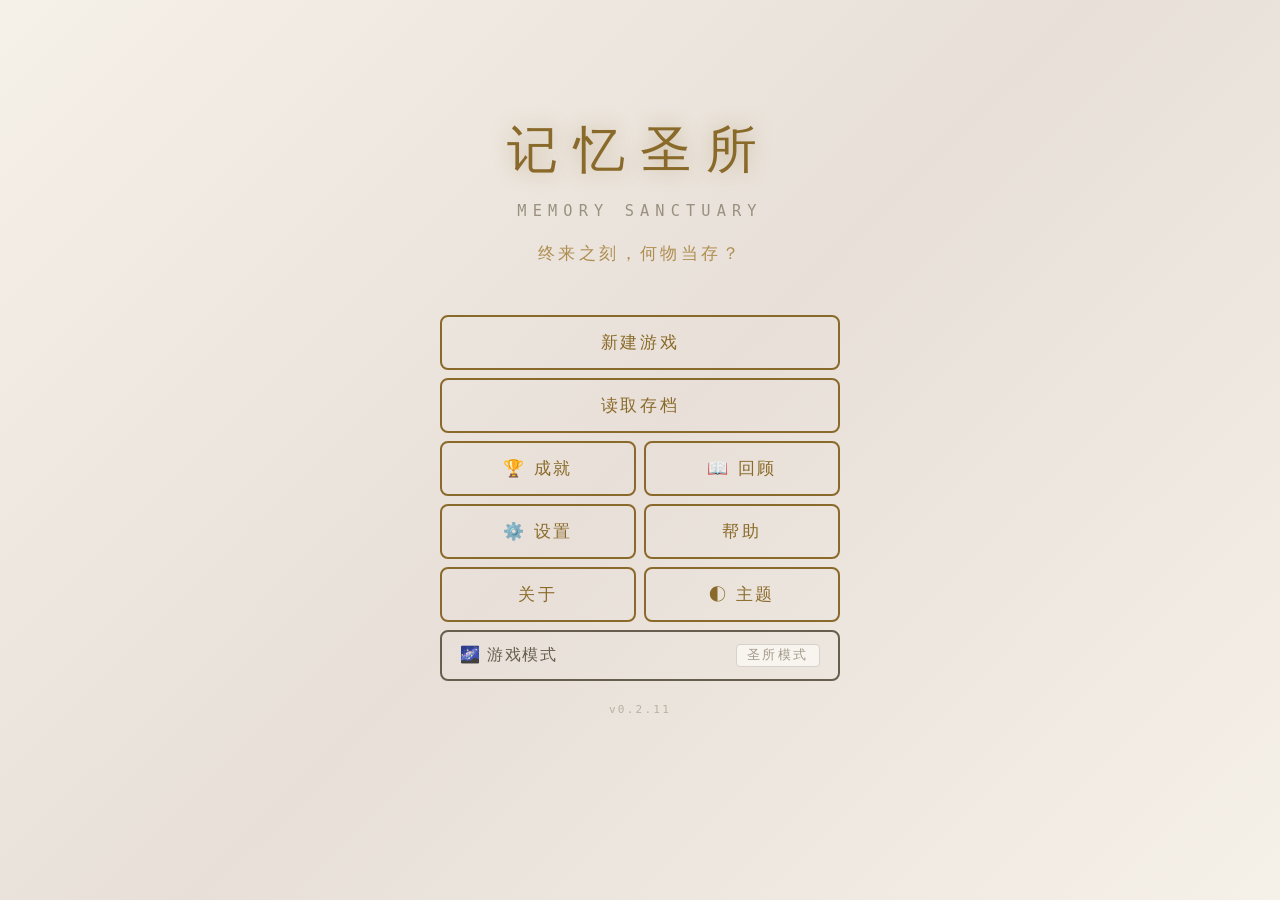
==== commit bb4a6206: "chore(release): v0.2.11 版本号与发版文档同步 - GAME_VERSION / version.json / desktop-build 配置 / index.html 21 " ====
--- a/index.html
+++ b/index.html
@@ -24,7 +24,7 @@
     <link rel="icon" type="image/png" sizes="32x32" href="assets/icons/icon-32.png">
     <link rel="icon" type="image/x-icon" href="assets/icons/favicon.ico">
     <link rel="apple-touch-icon" sizes="180x180" href="assets/icons/icon-256.png">
-    <link rel="stylesheet" href="css/main.css?v=0.2.10">
+    <link rel="stylesheet" href="css/main.css?v=0.2.11">
 </head>
 <body>
     <!-- 启动画面 — 外部 CSS 加载前渲染 -->
@@ -775,26 +775,26 @@
         </div>
     </div>
 
-    <script src="js/font-loader.js?v=0.2.10"></script>
-    <script src="js/main.js?v=0.2.10"></script>
-    <script src="js/update-check.js?v=0.2.10"></script>
-    <script src="js/game.js?v=0.2.10"></script>
-    <script src="js/game-log.js?v=0.2.10"></script>
-    <script src="js/game-events.js?v=0.2.10"></script>
-    <script src="js/game-exploration.js?v=0.2.10"></script>
-    <script src="js/game-projects.js?v=0.2.10"></script>
-    <script src="js/game-tech.js?v=0.2.10"></script>
-    <script src="js/game-emergency.js?v=0.2.10"></script>
-    <script src="js/game-save.js?v=0.2.10"></script>
-    <script src="js/dlc.js?v=0.2.10"></script>
-    <script src="js/game-ending.js?v=0.2.10"></script>
-    <script src="js/game-archive.js?v=0.2.10"></script>
-    <script src="js/game-tutorial.js?v=0.2.10"></script>
-    <script src="js/debug-panel.js?v=0.2.10"></script>
-    <script src="js/ui.js?v=0.2.10"></script>
-    <script src="js/canvas.js?v=0.2.10"></script>
-    <script src="js/audio.js?v=0.2.10"></script>
-    <script src="js/vn.js?v=0.2.10"></script>
+    <script src="js/font-loader.js?v=0.2.11"></script>
+    <script src="js/main.js?v=0.2.11"></script>
+    <script src="js/update-check.js?v=0.2.11"></script>
+    <script src="js/game.js?v=0.2.11"></script>
+    <script src="js/game-log.js?v=0.2.11"></script>
+    <script src="js/game-events.js?v=0.2.11"></script>
+    <script src="js/game-exploration.js?v=0.2.11"></script>
+    <script src="js/game-projects.js?v=0.2.11"></script>
+    <script src="js/game-tech.js?v=0.2.11"></script>
+    <script src="js/game-emergency.js?v=0.2.11"></script>
+    <script src="js/game-save.js?v=0.2.11"></script>
+    <script src="js/dlc.js?v=0.2.11"></script>
+    <script src="js/game-ending.js?v=0.2.11"></script>
+    <script src="js/game-archive.js?v=0.2.11"></script>
+    <script src="js/game-tutorial.js?v=0.2.11"></script>
+    <script src="js/debug-panel.js?v=0.2.11"></script>
+    <script src="js/ui.js?v=0.2.11"></script>
+    <script src="js/canvas.js?v=0.2.11"></script>
+    <script src="js/audio.js?v=0.2.11"></script>
+    <script src="js/vn.js?v=0.2.11"></script>
 
     <!-- 结局结算页面 -->
     <div id="ending-overlay" class="hidden">
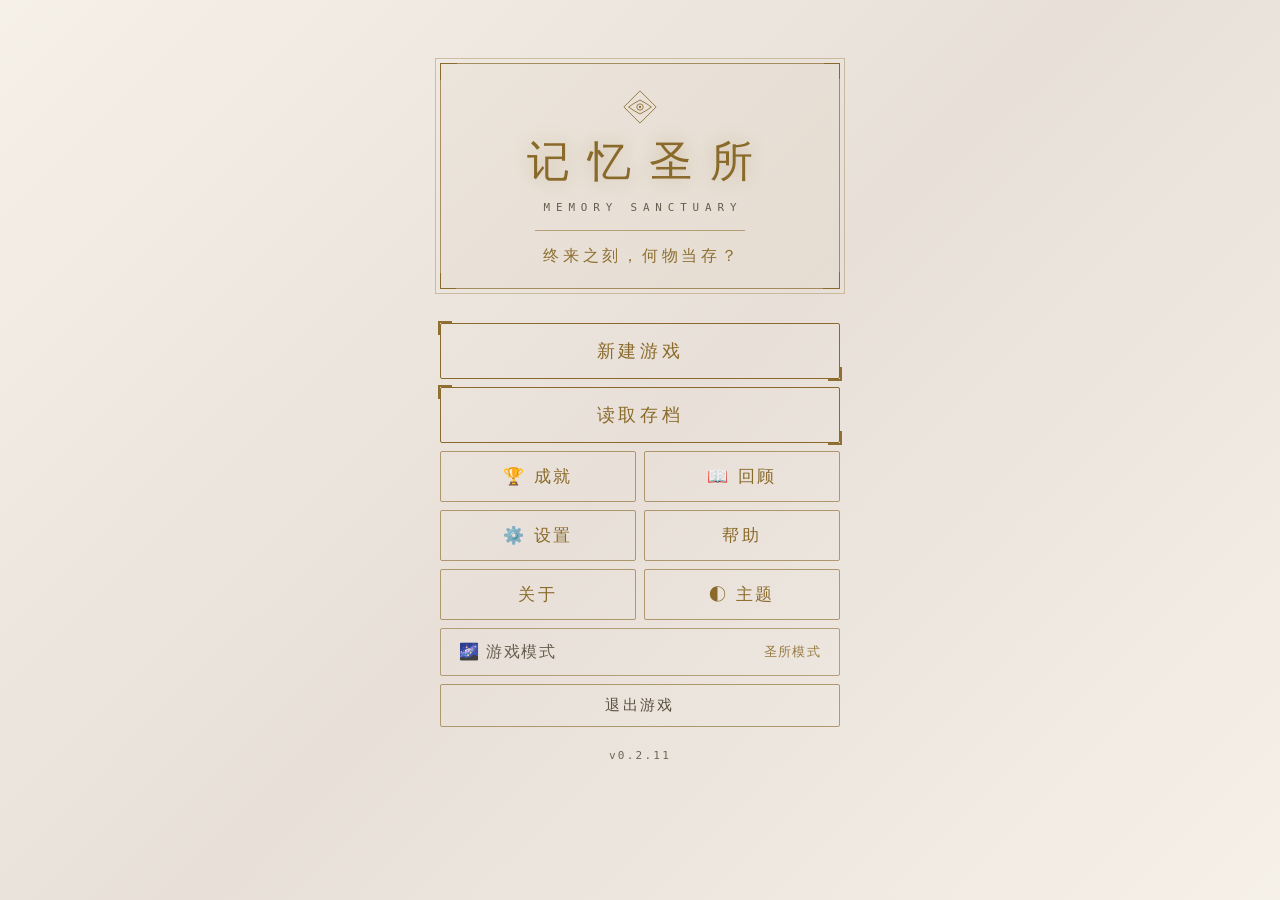
==== commit 8b02c15c: "feat(title): 标题画面改为铭牌式，按钮统一细金线直角外观 - 标题区改为「菱形眼铭牌」：1px 细金线 + 16px 四角切角 + 外侧淡框，徽标与 exe 图标同一图形 - 全部标题按钮" ====
--- a/index.html
+++ b/index.html
@@ -24,7 +24,7 @@
     <link rel="icon" type="image/png" sizes="32x32" href="assets/icons/icon-32.png">
     <link rel="icon" type="image/x-icon" href="assets/icons/favicon.ico">
     <link rel="apple-touch-icon" sizes="180x180" href="assets/icons/icon-256.png">
-    <link rel="stylesheet" href="css/main.css?v=0.2.11">
+    <link rel="stylesheet" href="css/main.css?v=0.2.12">
 </head>
 <body>
     <!-- 启动画面 — 外部 CSS 加载前渲染 -->
@@ -37,13 +37,26 @@
     <div id="title-screen">
         <div id="title-content">
             <div id="title-logo">
-                <div class="title-cn">记忆圣所</div>
-                <div class="title-en">MEMORY SANCTUARY</div>
-                <div class="title-sub">终来之刻，何物当存？</div>
+                <div class="title-plaque">
+                    <i class="plaque-tick plaque-tick-tr"></i>
+                    <i class="plaque-tick plaque-tick-bl"></i>
+                    <svg class="title-emblem" viewBox="0 0 120 120" aria-hidden="true" focusable="false">
+                        <g fill="none" stroke="currentColor" stroke-width="2.8" stroke-linejoin="round">
+                            <path d="M60 9 L111 60 L60 111 L9 60 Z"/>
+                            <path d="M60 38 Q80 48 96 60 Q80 72 60 82 Q40 72 24 60 Q40 48 60 38 Z"/>
+                            <circle cx="60" cy="60" r="10"/>
+                        </g>
+                        <circle cx="60" cy="60" r="3.6" fill="currentColor"/>
+                    </svg>
+                    <div class="title-cn">记忆圣所</div>
+                    <div class="title-en">Memory Sanctuary</div>
+                    <div class="title-divider"></div>
+                    <div class="title-sub">终来之刻，何物当存？</div>
+                </div>
             </div>
             <div id="title-menu">
-                <button class="title-btn title-btn-full" id="title-new">新建游戏</button>
-                <button class="title-btn title-btn-full" id="title-load">读取存档</button>
+                <button class="title-btn title-btn-full title-btn-hero" id="title-new">新建游戏</button>
+                <button class="title-btn title-btn-full title-btn-hero" id="title-load">读取存档</button>
                 <div class="title-row">
                     <button class="title-btn" id="title-achievements">🏆 成就</button>
                     <button class="title-btn" id="title-codex">📖 回顾</button>
@@ -60,6 +73,7 @@
                     <span class="dlc-btn-label">🌌 游戏模式</span>
                     <span class="dlc-btn-current" id="dlc-current-label">圣所模式</span>
                 </button>
+                <button class="title-btn title-btn-full title-btn-exit" id="title-exit">退出游戏</button>
                 <div id="title-version"></div>
             </div>
             <div id="title-ngplus"></div>
@@ -775,26 +789,26 @@
         </div>
     </div>
 
-    <script src="js/font-loader.js?v=0.2.11"></script>
-    <script src="js/main.js?v=0.2.11"></script>
-    <script src="js/update-check.js?v=0.2.11"></script>
-    <script src="js/game.js?v=0.2.11"></script>
-    <script src="js/game-log.js?v=0.2.11"></script>
-    <script src="js/game-events.js?v=0.2.11"></script>
-    <script src="js/game-exploration.js?v=0.2.11"></script>
-    <script src="js/game-projects.js?v=0.2.11"></script>
-    <script src="js/game-tech.js?v=0.2.11"></script>
-    <script src="js/game-emergency.js?v=0.2.11"></script>
-    <script src="js/game-save.js?v=0.2.11"></script>
-    <script src="js/dlc.js?v=0.2.11"></script>
-    <script src="js/game-ending.js?v=0.2.11"></script>
-    <script src="js/game-archive.js?v=0.2.11"></script>
-    <script src="js/game-tutorial.js?v=0.2.11"></script>
-    <script src="js/debug-panel.js?v=0.2.11"></script>
-    <script src="js/ui.js?v=0.2.11"></script>
-    <script src="js/canvas.js?v=0.2.11"></script>
-    <script src="js/audio.js?v=0.2.11"></script>
-    <script src="js/vn.js?v=0.2.11"></script>
+    <script src="js/font-loader.js?v=0.2.12"></script>
+    <script src="js/main.js?v=0.2.12"></script>
+    <script src="js/update-check.js?v=0.2.12"></script>
+    <script src="js/game.js?v=0.2.12"></script>
+    <script src="js/game-log.js?v=0.2.12"></script>
+    <script src="js/game-events.js?v=0.2.12"></script>
+    <script src="js/game-exploration.js?v=0.2.12"></script>
+    <script src="js/game-projects.js?v=0.2.12"></script>
+    <script src="js/game-tech.js?v=0.2.12"></script>
+    <script src="js/game-emergency.js?v=0.2.12"></script>
+    <script src="js/game-save.js?v=0.2.12"></script>
+    <script src="js/dlc.js?v=0.2.12"></script>
+    <script src="js/game-ending.js?v=0.2.12"></script>
+    <script src="js/game-archive.js?v=0.2.12"></script>
+    <script src="js/game-tutorial.js?v=0.2.12"></script>
+    <script src="js/debug-panel.js?v=0.2.12"></script>
+    <script src="js/ui.js?v=0.2.12"></script>
+    <script src="js/canvas.js?v=0.2.12"></script>
+    <script src="js/audio.js?v=0.2.12"></script>
+    <script src="js/vn.js?v=0.2.12"></script>
 
     <!-- 结局结算页面 -->
     <div id="ending-overlay" class="hidden">
--- a/css/main.css
+++ b/css/main.css
@@ -1279,32 +1279,106 @@
 }
 
 #title-logo {
-    margin-bottom: 48px;
+    width: 100%;
+    max-width: 400px;
+    margin: 0 auto 34px;
+}
+
+/* ── 标题铭牌（印章式）：细线框 + 四角切角，与下方按钮同一套形状语言 ── */
+.title-plaque {
+    position: relative;
+    display: flex;
+    flex-direction: column;
+    align-items: center;
+    width: 100%;
+    padding: 24px 30px 20px;
+    border: 1px solid color-mix(in srgb, var(--amber-primary) 55%, transparent);
+    outline: 1px solid color-mix(in srgb, var(--amber-primary) 22%, transparent);
+    outline-offset: 4px;
+    background: color-mix(in srgb, var(--amber-primary) 3%, transparent);
+}
+
+.title-plaque::before,
+.title-plaque::after,
+.plaque-tick {
+    content: '';
+    position: absolute;
+    width: 16px;
+    height: 16px;
+    border: 1.5px solid var(--amber-primary);
+    pointer-events: none;
+}
+
+.title-plaque::before {
+    top: -1px;
+    left: -1px;
+    border-right: none;
+    border-bottom: none;
+}
+
+.title-plaque::after {
+    bottom: -1px;
+    right: -1px;
+    border-left: none;
+    border-top: none;
+}
+
+.plaque-tick-tr {
+    top: -1px;
+    right: -1px;
+    border-left: none;
+    border-bottom: none;
+}
+
+.plaque-tick-bl {
+    bottom: -1px;
+    left: -1px;
+    border-right: none;
+    border-top: none;
+}
+
+.title-emblem {
+    width: 38px;
+    height: 38px;
+    color: var(--amber-primary);
+    margin-bottom: 12px;
+    opacity: 0.95;
 }
 
 #title-logo .title-cn {
     font-family: var(--font-cn);
-    font-size: 3rem;
+    font-size: 2.5rem;
+    line-height: 1.15;
     color: var(--amber-primary);
-    letter-spacing: 0.3em;
-    text-shadow: 0 0 20px color-mix(in srgb, var(--amber-primary) 40%, transparent);
-    margin-bottom: 8px;
+    letter-spacing: 0.42em;
+    text-indent: 0.42em;
+    text-shadow: 0 0 18px color-mix(in srgb, var(--amber-primary) 32%, transparent);
 }
 
 #title-logo .title-en {
     font-family: var(--font-en);
-    font-size: 0.9rem;
-    color: var(--text-dim);
-    letter-spacing: 0.4em;
+    font-size: 0.64rem;
+    color: var(--text-secondary);
+    letter-spacing: 0.54em;
+    text-indent: 0.54em;
     text-transform: uppercase;
-    margin-bottom: 16px;
+    margin-top: 12px;
+    opacity: 0.9;
+}
+
+.title-divider {
+    width: 62%;
+    height: 1px;
+    margin: 14px 0 12px;
+    background: color-mix(in srgb, var(--amber-primary) 40%, transparent);
 }
 
 #title-logo .title-sub {
     font-family: var(--font-cn);
-    font-size: 1rem;
+    font-size: 0.92rem;
     color: var(--amber-glow);
-    letter-spacing: 0.2em;
+    letter-spacing: 0.24em;
+    text-indent: 0.24em;
     opacity: 0.8;
 }
 
@@ -1332,15 +1406,19 @@
 }
 
 .title-btn {
-    padding: 14px 32px;
+    position: relative;
+    padding: 13px 28px;
     background: transparent;
-    border: 2px solid var(--amber-primary);
-    border-radius: 8px;
+    border: 1px solid color-mix(in srgb, var(--amber-primary) 44%, transparent);
+    border-radius: 2px;
     color: var(--amber-primary);
     font-family: var(--font-cn);
     font-size: 1rem;
     cursor: pointer;
-    transition: all calc(0.2s * var(--animation-speed)) ease;
+    transition: background calc(0.2s * var(--animation-speed)) ease,
+                border-color calc(0.2s * var(--animation-speed)) ease,
+                color calc(0.2s * var(--animation-speed)) ease,
+                box-shadow calc(0.2s * var(--animation-speed)) ease;
     letter-spacing: 0.15em;
     width: 100%;
 }
@@ -1353,10 +1431,94 @@
 }
 
 .title-btn:hover {
-    background: var(--amber-primary);
-    color: var(--bg-deep);
-    box-shadow: 0 0 20px color-mix(in srgb, var(--amber-primary) 40%, transparent);
-    transform: scale(1.02);
+    background: color-mix(in srgb, var(--amber-primary) 12%, transparent);
+    border-color: var(--amber-primary);
+    color: var(--amber-glow);
+    box-shadow: inset 0 0 14px color-mix(in srgb, var(--amber-primary) 10%, transparent);
+    transform: none;
+}
+
+/* 主操作（新建 / 读取）：边线更重、略高 + 对角切角，呼应标题铭牌 */
+.title-btn-hero {
+    padding: 15px 28px;
+    border-color: color-mix(in srgb, var(--amber-primary) 85%, transparent);
+    font-size: 1.04rem;
+    letter-spacing: 0.2em;
+}
+
+.title-btn-hero::before,
+.title-btn-hero::after {
+    content: '';
+    position: absolute;
+    width: 12px;
+    height: 12px;
+    border: 2px solid var(--amber-glow);
+    opacity: 0.95;
+    pointer-events: none;
+}
+
+.title-btn-hero::before {
+    top: -3px;
+    left: -3px;
+    border-right: none;
+    border-bottom: none;
+}
+
+.title-btn-hero::after {
+    bottom: -3px;
+    right: -3px;
+    border-left: none;
+    border-top: none;
+}
+
+[data-theme="light"] .title-btn-hero::before,
+[data-theme="light"] .title-btn-hero::after {
+    border-color: var(--amber-primary);
+}
+
+/* 浅色主题下细金线/副文字本身的对比更弱，按主题单独加深一档 */
+[data-theme="light"] .title-plaque {
+    border-color: color-mix(in srgb, var(--amber-primary) 70%, transparent);
+    outline-color: color-mix(in srgb, var(--amber-primary) 34%, transparent);
+}
+
+[data-theme="light"] .title-btn {
+    border-color: color-mix(in srgb, var(--amber-primary) 62%, transparent);
+}
+
+[data-theme="light"] .title-btn-hero {
+    border-color: var(--amber-primary);
+}
+
+[data-theme="light"] .title-divider {
+    background: color-mix(in srgb, var(--amber-primary) 55%, transparent);
+}
+
+/* 浅色底上把最弱的几处文字再压深一档 */
+[data-theme="light"] #title-logo .title-sub {
+    color: var(--amber-primary);
+    opacity: 0.95;
+}
+
+[data-theme="light"] .dlc-btn-current {
+    color: var(--amber-primary);
+    opacity: 0.95;
+}
+
+[data-theme="light"] #title-version {
+    opacity: 0.85;
+}
+
+/* 矮窗口（Neutralino 最小 1200×750）下收紧，避免菜单压出版心 */
+@media (max-height: 820px) {
+    #title-logo { margin-bottom: 22px; }
+    .title-plaque { padding: 16px 34px 14px; }
+    .title-emblem { width: 28px; height: 28px; margin-bottom: 8px; }
+    #title-logo .title-cn { font-size: 2.15rem; }
+    #title-logo .title-en { margin-top: 9px; }
+    .title-divider { margin: 10px 0 9px; }
+    .title-btn { padding: 11px 22px; }
+    #title-menu { gap: 7px; margin-bottom: 22px; }
 }
 
 /* ===========================================
@@ -1378,6 +1540,24 @@
     opacity: 1;
 }
 
+/* 退出游戏：比常规按钮更低调，悬停不变色块 */
+.title-btn-exit {
+    border-color: color-mix(in srgb, var(--amber-primary) 24%, transparent);
+    color: var(--text-secondary);
+    font-size: 0.9rem;
+    padding: 10px 20px;
+    opacity: 1;
+}
+
+.title-btn-exit:hover {
+    background: transparent;
+    border-color: var(--text-secondary);
+    color: var(--text-primary);
+    box-shadow: none;
+    transform: none;
+    opacity: 1;
+}
+
 .dlc-btn-label {
     font-size: 0.95rem;
     letter-spacing: 0.1em;
@@ -1385,11 +1565,13 @@
 
 .dlc-btn-current {
     font-size: 0.75rem;
-    padding: 2px 10px;
-    border: 1px solid var(--border-subtle);
-    border-radius: 4px;
-    color: var(--text-dim);
-    background: var(--bg-panel);
+    padding: 0;
+    border: none;
+    border-radius: 0;
+    color: var(--amber-glow);
+    background: transparent;
+    opacity: 0.8;
+    letter-spacing: 0.1em;
 }
 
 #dlc-panel {
@@ -1533,9 +1715,9 @@
     margin-top: 12px;
     font-family: var(--font-en);
     font-size: 0.65rem;
-    color: var(--text-dim);
+    color: var(--text-secondary);
     letter-spacing: 0.2em;
-    opacity: 0.6;
+    opacity: 0.75;
 }
 
 .title-ngplus-info {
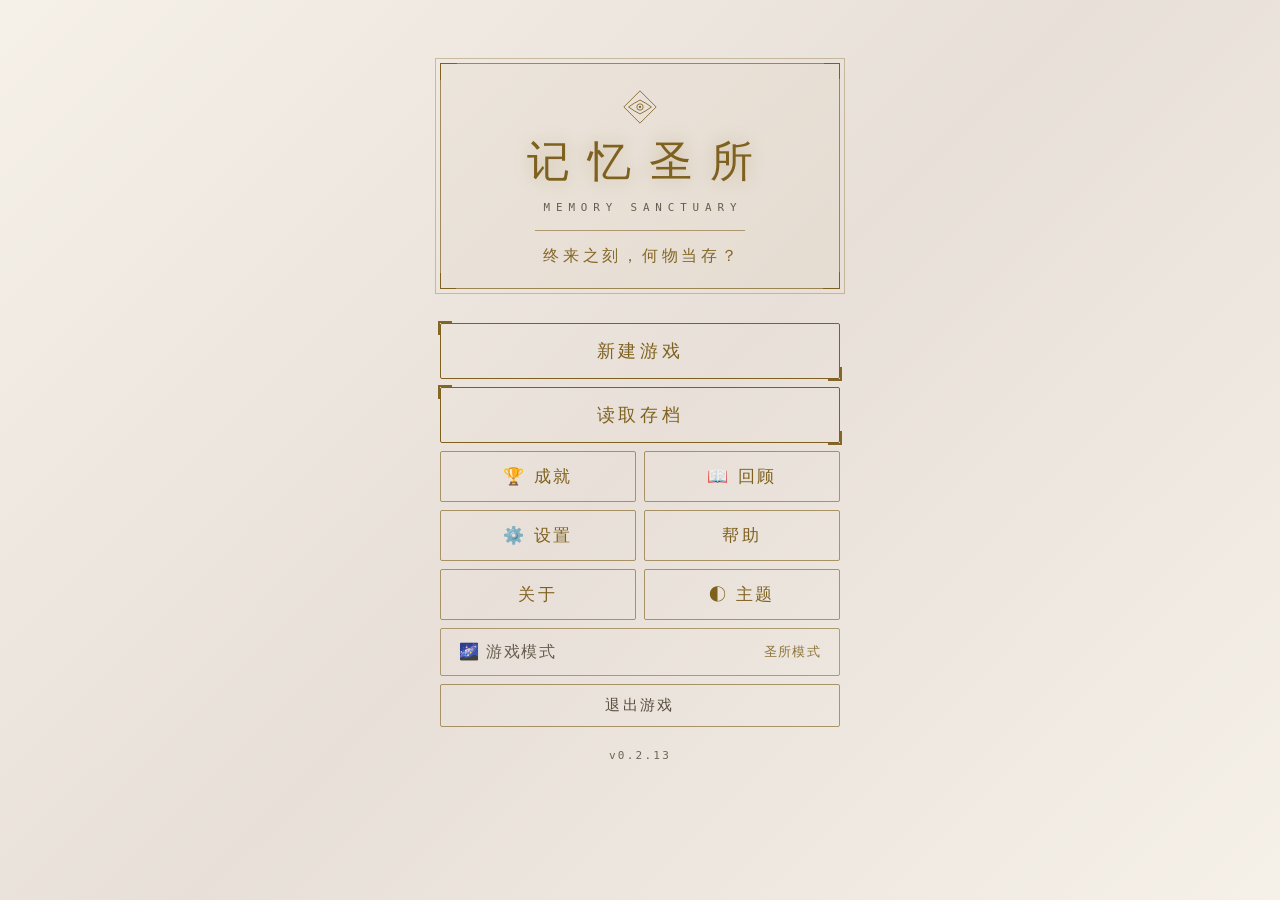
==== commit 1ce4c9fa: "fix(desktop): 存档不再丢 + 双主题可读性重校 + 窗口图标 + 覆盖安装认目录 存档丢失根因：Neutralino 每次启动随机端口，页面 origin 每次都变， localStor" ====
--- a/index.html
+++ b/index.html
@@ -24,7 +24,7 @@
     <link rel="icon" type="image/png" sizes="32x32" href="assets/icons/icon-32.png">
     <link rel="icon" type="image/x-icon" href="assets/icons/favicon.ico">
     <link rel="apple-touch-icon" sizes="180x180" href="assets/icons/icon-256.png">
-    <link rel="stylesheet" href="css/main.css?v=0.2.12">
+    <link rel="stylesheet" href="css/main.css?v=0.2.13">
 </head>
 <body>
     <!-- 启动画面 — 外部 CSS 加载前渲染 -->
@@ -789,26 +789,26 @@
         </div>
     </div>
 
-    <script src="js/font-loader.js?v=0.2.12"></script>
-    <script src="js/main.js?v=0.2.12"></script>
-    <script src="js/update-check.js?v=0.2.12"></script>
-    <script src="js/game.js?v=0.2.12"></script>
-    <script src="js/game-log.js?v=0.2.12"></script>
-    <script src="js/game-events.js?v=0.2.12"></script>
-    <script src="js/game-exploration.js?v=0.2.12"></script>
-    <script src="js/game-projects.js?v=0.2.12"></script>
-    <script src="js/game-tech.js?v=0.2.12"></script>
-    <script src="js/game-emergency.js?v=0.2.12"></script>
-    <script src="js/game-save.js?v=0.2.12"></script>
-    <script src="js/dlc.js?v=0.2.12"></script>
-    <script src="js/game-ending.js?v=0.2.12"></script>
-    <script src="js/game-archive.js?v=0.2.12"></script>
-    <script src="js/game-tutorial.js?v=0.2.12"></script>
-    <script src="js/debug-panel.js?v=0.2.12"></script>
-    <script src="js/ui.js?v=0.2.12"></script>
-    <script src="js/canvas.js?v=0.2.12"></script>
-    <script src="js/audio.js?v=0.2.12"></script>
-    <script src="js/vn.js?v=0.2.12"></script>
+    <script src="js/font-loader.js?v=0.2.13"></script>
+    <script src="js/main.js?v=0.2.13"></script>
+    <script src="js/update-check.js?v=0.2.13"></script>
+    <script src="js/game.js?v=0.2.13"></script>
+    <script src="js/game-log.js?v=0.2.13"></script>
+    <script src="js/game-events.js?v=0.2.13"></script>
+    <script src="js/game-exploration.js?v=0.2.13"></script>
+    <script src="js/game-projects.js?v=0.2.13"></script>
+    <script src="js/game-tech.js?v=0.2.13"></script>
+    <script src="js/game-emergency.js?v=0.2.13"></script>
+    <script src="js/game-save.js?v=0.2.13"></script>
+    <script src="js/dlc.js?v=0.2.13"></script>
+    <script src="js/game-ending.js?v=0.2.13"></script>
+    <script src="js/game-archive.js?v=0.2.13"></script>
+    <script src="js/game-tutorial.js?v=0.2.13"></script>
+    <script src="js/debug-panel.js?v=0.2.13"></script>
+    <script src="js/ui.js?v=0.2.13"></script>
+    <script src="js/canvas.js?v=0.2.13"></script>
+    <script src="js/audio.js?v=0.2.13"></script>
+    <script src="js/vn.js?v=0.2.13"></script>
 
     <!-- 结局结算页面 -->
     <div id="ending-overlay" class="hidden">
--- a/css/main.css
+++ b/css/main.css
@@ -16,11 +16,11 @@
     --amber-dim: #8a6a2a;
     
     --vault-language: #1a2a4a;
-    --vault-language-accent: #4a6a9a;
+    --vault-language-accent: #7d9ac9;
     --vault-history: #3a2a1a;
-    --vault-history-accent: #8a6a3a;
+    --vault-history-accent: #b39060;
     --vault-disaster: #3a1a1a;
-    --vault-disaster-accent: #8a3a3a;
+    --vault-disaster-accent: #c07070;
     
     /* 守护者视觉标识（VN 立绘/说话人色；vn.js 每次渲染实时读取，切换主题即时生效） */
     --guardian-tika: #d4a04a;
@@ -33,16 +33,21 @@
     --guardian-lorn-glow: #e89a5c;
     --guardian-ethel: #8a5a9a;
     --guardian-ethel-glow: #aa7aba;
-    --guardian-narrator: #5a5040;
+    --guardian-narrator: #9a9184;
     --guardian-narrator-glow: #8a8070;
 
     --text-primary: #e8e0d0;
-    --text-secondary: #9a9080;
-    --text-dim: #5a5040;
+    --text-secondary: #b3aa99;
+    --text-dim: #8b8478;
     
-    --danger: #8a3a2a;
-    --success: #3a8a5a;
+    --danger: #c66855;
+    --success: #5aa87a;
     --warning: #d4a04a;
+
+    /* 实心填充用（v0.2.13）：--danger / --success 作为文字色要够亮，用作底色压白字时反而会糊。
+       凡是「深色底 + 白字/浅字」的实心块（速记按钮、未读角标、危险按钮）改吃这两个更深的色。 */
+    --danger-fill: #a8382a;
+    --success-fill: #2f7a4c;
     
     --border-subtle: #2a2a35;
     --border-strong: #3a3a45;
@@ -68,7 +73,7 @@
     --bg-panel-hover: #f0ebe3;
     --bg-input: #ffffff;
     
-    --amber-primary: #8a6a2a;
+    --amber-primary: #7f611f;
     --amber-glow: #a07a30;
     --amber-dim: #6a5020;
     
@@ -95,11 +100,15 @@
 
     --text-primary: #2a2520;
     --text-secondary: #5a5040;
-    --text-dim: #9a9080;
+    --text-dim: #6f685c;
     
-    --danger: #c44a3a;
-    --success: #3a8a5a;
-    --warning: #a07a30;
+    --danger: #ad3a2b;
+    --success: #2f7a4c;
+    --warning: #8a6520;
+
+    /* 实心填充用（见暗色块同名字段说明） */
+    --danger-fill: #ad3a2b;
+    --success-fill: #2f7a4c;
     
     --border-subtle: #d4cfc8;
     --border-strong: #b0aaa3;
@@ -184,6 +193,11 @@
     --archive-green-3: #5f9142;
 }
 
+/* 亮色下 --amber-glow 作为文字只有 3.69:1（浅底提亮反而更糊），士气「良好」改吃 --warning */
+[data-theme="light"] #morale-display.morale-good .morale-label {
+    color: var(--warning);
+}
+
 /* ========== 动画降级 — 尊重用户偏好 ========== */
 :root {
     /* 动画速度系数（设置面板「动画速度」写入；1 = 原速，0 = 关闭）
@@ -809,14 +823,14 @@
 
 /* 快速归档按钮 */
 .quick-archive-btn {
-    background: var(--success) !important;
+    background: var(--success-fill) !important;
     color: var(--white) !important;
     font-size: 0.75rem !important;
     padding: 4px 8px !important;
 }
 
 .quick-archive-btn:hover {
-    background: color-mix(in srgb, var(--success) 80%, white) !important;
+    background: color-mix(in srgb, var(--success-fill) 80%, white) !important;
 }
 
 /* 速记本回合已用：置灰（基础 :disabled 会被上面的 !important 盖掉，需同级覆盖） */
@@ -2247,7 +2261,7 @@
 }
 
 .guardian-overview-name {
-    font-size: 0.55rem;
+    font-size: 0.65rem;
     color: var(--text-dim);
     white-space: nowrap;
 }
@@ -2709,8 +2723,8 @@
     min-width: 18px;
     height: 18px;
     border-radius: 9px;
-    background: var(--danger);
-    color: var(--text-primary);
+    background: var(--danger-fill);
+    color: var(--white);
     font-size: 0.6rem;
     font-weight: bold;
     display: flex;
@@ -3136,7 +3150,7 @@
     border: 1px solid var(--border-subtle);
     border-radius: 3px;
     padding: 1px 4px;
-    font-size: 0.6rem;
+    font-size: 0.65rem;
     color: var(--text-dim);
 }
 
@@ -3508,7 +3522,7 @@
     top: -6px;
     right: -6px;
     font-size: 0.45rem;
-    background: var(--danger);
+    background: var(--danger-fill);
     color: var(--white);
     padding: 1px 4px;
     border-radius: 2px;
@@ -3769,7 +3783,7 @@
 }
 
 #debug-close:hover {
-    background: var(--danger);
+    background: var(--danger-fill);
     color: white;
 }
 
@@ -3871,7 +3885,7 @@
 }
 
 .debug-btn-danger {
-    background: var(--danger);
+    background: var(--danger-fill);
     color: white;
 }
 
@@ -6331,7 +6345,7 @@
 
 .rt-capacity {
     margin-top: 6px;
-    font-size: 10px;
+    font-size: 11px;
     color: var(--text-dim);
     text-align: right;
 }
@@ -6373,13 +6387,13 @@
 }
 
 .rt-crates-label {
-    font-size: 10px;
+    font-size: 11px;
     color: var(--text-dim);
     margin-left: 2px;
 }
 
 .rt-food-warning {
-    font-size: 10px;
+    font-size: 11px;
     color: var(--danger);
     margin-left: 6px;
 }
@@ -6435,7 +6449,7 @@
 }
 
 .tp-section {
-    font-size: 10px;
+    font-size: 11px;
     letter-spacing: 0.08em;
     color: var(--text-dim);
     text-transform: uppercase;
@@ -6494,7 +6508,7 @@
 
 .tp-milestone .tp-ms-week {
     margin-left: auto;
-    font-size: 10px;
+    font-size: 11px;
     opacity: 0.8;
 }
 
@@ -6533,7 +6547,7 @@
 }
 
 .tp-g-tier {
-    font-size: 10.5px;
+    font-size: 11px;
     color: var(--text-dim);
 }
 
@@ -6542,7 +6556,7 @@
 .tp-guardian.mood-hostile .tp-g-tier { color: var(--danger); }
 
 .tp-g-fatigue {
-    font-size: 10px;
+    font-size: 11px;
     color: var(--text-dim);
     border: 1px solid var(--border-subtle);
     border-radius: 3px;
@@ -6560,7 +6574,7 @@
     margin-top: 8px;
     padding-top: 6px;
     border-top: 1px solid var(--border-subtle);
-    font-size: 10.5px;
+    font-size: 11px;
     color: var(--text-dim);
 }
 
@@ -7581,14 +7595,14 @@
 }
 
 .modal-btn.danger {
-    background: var(--danger);
-    border-color: var(--danger);
+    background: var(--danger-fill);
+    border-color: var(--danger-fill);
     color: var(--white);
 }
 
 .modal-btn.danger:hover {
-    background: color-mix(in srgb, var(--danger) 75%, var(--btn-dark-text));
-    border-color: var(--danger);
+    background: color-mix(in srgb, var(--danger-fill) 75%, var(--btn-dark-text));
+    border-color: var(--danger-fill);
     color: var(--white);
 }
 
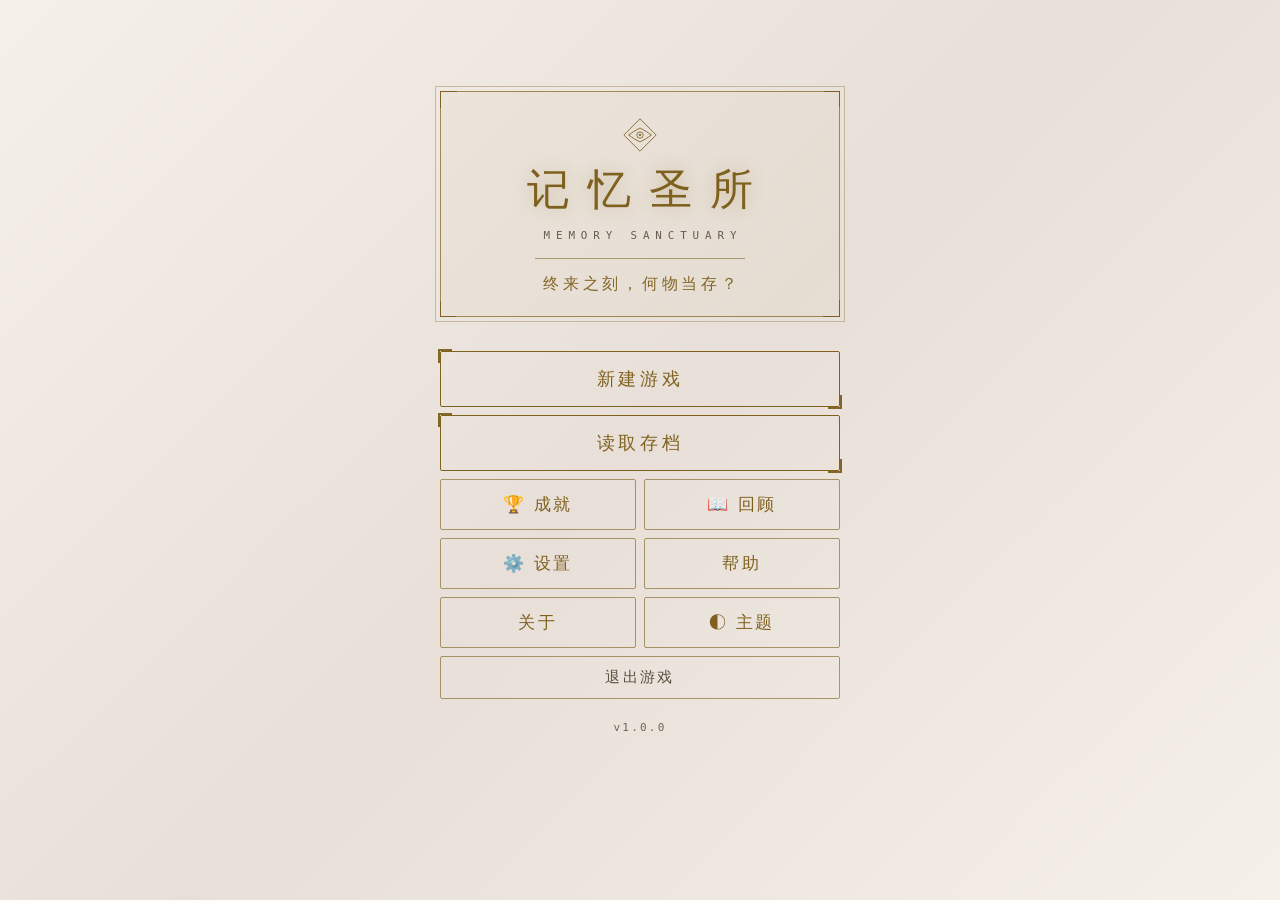
==== commit f2c573a0: "fix(dlc): 把开发中的 DLC 从玩家版彻底隔离 原先三层都露着：标题页常驻「🌌 游戏模式」（点开是 🚧 暂未实装列表）、 加 ?dlc=ascension 真能进半成品 3D 模式、安装包里" ====
--- a/index.html
+++ b/index.html
@@ -24,7 +24,11 @@
     <link rel="icon" type="image/png" sizes="32x32" href="assets/icons/icon-32.png">
     <link rel="icon" type="image/x-icon" href="assets/icons/favicon.ico">
     <link rel="apple-touch-icon" sizes="180x180" href="assets/icons/icon-256.png">
-    <link rel="stylesheet" href="css/main.css?v=0.2.13">
+    <link rel="stylesheet" href="css/main.css?v=1.0.0">
+    <link rel="stylesheet" href="css/ascension.css?v=1.0.0">
+    <link rel="stylesheet" href="css/ascension-world.css?v=1.0.0">
+    <link rel="stylesheet" href="css/assembly-v2.css?v=1.0.0">
+    <link rel="stylesheet" href="css/assembly3d.css?v=1.0.0">
 </head>
 <body>
     <!-- 启动画面 — 外部 CSS 加载前渲染 -->
@@ -789,26 +793,35 @@
         </div>
     </div>
 
-    <script src="js/font-loader.js?v=0.2.13"></script>
-    <script src="js/main.js?v=0.2.13"></script>
-    <script src="js/update-check.js?v=0.2.13"></script>
-    <script src="js/game.js?v=0.2.13"></script>
-    <script src="js/game-log.js?v=0.2.13"></script>
-    <script src="js/game-events.js?v=0.2.13"></script>
-    <script src="js/game-exploration.js?v=0.2.13"></script>
-    <script src="js/game-projects.js?v=0.2.13"></script>
-    <script src="js/game-tech.js?v=0.2.13"></script>
-    <script src="js/game-emergency.js?v=0.2.13"></script>
-    <script src="js/game-save.js?v=0.2.13"></script>
-    <script src="js/dlc.js?v=0.2.13"></script>
-    <script src="js/game-ending.js?v=0.2.13"></script>
-    <script src="js/game-archive.js?v=0.2.13"></script>
-    <script src="js/game-tutorial.js?v=0.2.13"></script>
-    <script src="js/debug-panel.js?v=0.2.13"></script>
-    <script src="js/ui.js?v=0.2.13"></script>
-    <script src="js/canvas.js?v=0.2.13"></script>
-    <script src="js/audio.js?v=0.2.13"></script>
-    <script src="js/vn.js?v=0.2.13"></script>
+    <script src="js/font-loader.js?v=1.0.0"></script>
+    <script src="js/main.js?v=1.0.0"></script>
+    <script src="js/update-check.js?v=1.0.0"></script>
+    <script src="js/game.js?v=1.0.0"></script>
+    <script src="js/game-log.js?v=1.0.0"></script>
+    <script src="js/game-events.js?v=1.0.0"></script>
+    <script src="js/game-exploration.js?v=1.0.0"></script>
+    <script src="js/game-projects.js?v=1.0.0"></script>
+    <script src="js/game-tech.js?v=1.0.0"></script>
+    <script src="js/game-emergency.js?v=1.0.0"></script>
+    <script src="js/game-save.js?v=1.0.0"></script>
+    <script src="js/dlc.js?v=1.0.0"></script>
+    <script src="js/game-ending.js?v=1.0.0"></script>
+    <script src="js/game-archive.js?v=1.0.0"></script>
+    <script src="js/game-tutorial.js?v=1.0.0"></script>
+    <script src="js/debug-panel.js?v=1.0.0"></script>
+    <script src="js/ui.js?v=1.0.0"></script>
+    <script src="js/canvas.js?v=1.0.0"></script>
+    <script src="js/audio.js?v=1.0.0"></script>
+    <script src="js/vn.js?v=1.0.0"></script>
+    <script src="js/game-ascension.js?v=1.0.0"></script>
+    <script src="js/audio-ascension.js?v=1.0.0"></script>
+    <script src="js/ui-ascension.js?v=1.0.0"></script>
+    <script src="vendor/three.min.js"></script>
+    <script src="js/ascension-rooms.js?v=1.0.0"></script>
+    <script src="js/assembly.js?v=1.0.0"></script>
+    <script src="js/ui-assembly-v2.js?v=1.0.0"></script>
+    <script src="js/assembly3d.js?v=1.0.0"></script>
+    <script src="js/ascension-world.js?v=1.0.0"></script>
 
     <!-- 结局结算页面 -->
     <div id="ending-overlay" class="hidden">
--- a/css/main.css
+++ b/css/main.css
@@ -844,6 +844,25 @@
 }
 
 /* 条目列表控件 */
+/* 归档面板：本周通道 + 本室分母拆分（2026-11-15） */
+.archive-week-hint {
+    display: flex;
+    flex-wrap: wrap;
+    gap: 6px 14px;
+    margin-bottom: 10px;
+    padding: 6px 10px;
+    font-size: 0.7rem;
+    line-height: 1.5;
+    color: var(--text-dim);
+    background: var(--bg-panel);
+    border-left: 2px solid var(--amber-primary);
+    border-radius: 3px;
+}
+
+.archive-week-hint .hint-split {
+    color: var(--text-secondary);
+}
+
 .entry-controls {
     display: flex;
     gap: 8px;
@@ -883,20 +902,9 @@
     box-shadow: 0 0 4px color-mix(in srgb, var(--success) 30%, transparent);
 }
 
-.entry-item.theme-mismatch-border {
-    border-color: var(--warning) !important;
-    box-shadow: 0 0 4px color-mix(in srgb, var(--warning) 30%, transparent);
-}
-
-/* 主题匹配指示 */
+/* 主题匹配指示（2026-11-15：「主题不合」分支已删，只剩契合一档） */
 .theme-match {
     color: var(--success);
-    font-size: 0.75rem;
-    margin-left: 4px;
-}
-
-.theme-mismatch {
-    color: var(--warning);
     font-size: 0.75rem;
     margin-left: 4px;
 }
@@ -1968,6 +1976,8 @@
 
 .cost-energy { color: var(--warning); }
 .cost-data { color: var(--vault-language-accent); }
+/* 饥荒惩罚附加能耗（食物归零时） */
+.cost-penalty { color: var(--danger); font-size: 0.65rem; }
 
 /* 录入按钮 */
 .archive-btn {
--- a/css/ascension.css
+++ b/css/ascension.css
@@ -0,0 +1,779 @@
+/* ============================================================
+   ascension.css — 升天之仪（DLC 模式）
+   颜色一律走 css/main.css 的主题变量，dark / light 双主题自适应。
+   本文件不定义任何硬编码色值。
+   ============================================================ */
+
+/* ── 屏幕容器 ───────────────────────────────────────────── */
+#ascension-screen {
+    position: fixed;
+    inset: 0;
+    z-index: 1010;   /* 压在世界层（1001）上面 */
+    display: flex;
+    flex-direction: column;
+    background: var(--bg-deep);
+    color: var(--text-primary);
+    overflow: hidden;
+}
+
+#ascension-screen.hidden { display: none; }
+
+/* 沙尘与火光：两层极淡的径向渐变，制造发射台顶灯感 */
+#ascension-screen::before {
+    content: '';
+    position: absolute;
+    inset: 0;
+    pointer-events: none;
+    background:
+        radial-gradient(60% 40% at 50% 0%, color-mix(in srgb, var(--amber-primary) 9%, transparent), transparent 70%),
+        radial-gradient(40% 60% at 50% 110%, color-mix(in srgb, var(--amber-dim) 12%, transparent), transparent 70%);
+}
+
+.asc-shell {
+    position: relative;
+    display: flex;
+    flex-direction: column;
+    height: 100%;
+    max-width: 980px;
+    width: 100%;
+    margin: 0 auto;
+    padding: 0 24px;
+}
+
+/* ── 顶栏 ──────────────────────────────────────────────── */
+.asc-top {
+    display: flex;
+    align-items: center;
+    gap: 20px;
+    padding: 16px 0 12px;
+    border-bottom: 1px solid var(--border-subtle);
+    flex: none;
+}
+
+.asc-stage-indicator {
+    font-size: 12px;
+    letter-spacing: 0.12em;
+    color: var(--text-dim);
+    font-variant-numeric: tabular-nums;
+    white-space: nowrap;
+}
+
+.asc-stage-name {
+    font-size: 15px;
+    color: var(--amber-primary);
+    letter-spacing: 0.08em;
+    white-space: nowrap;
+}
+
+.asc-clock {
+    margin-left: auto;
+    font-variant-numeric: tabular-nums;
+    font-size: 18px;
+    letter-spacing: 0.06em;
+    color: var(--text-primary);
+    padding: 2px 10px;
+    border: 1px solid var(--border-subtle);
+    border-radius: 2px;
+}
+
+.asc-clock::before {
+    content: '窗口 ';
+    font-size: 10px;
+    letter-spacing: 0.1em;
+    color: var(--text-dim);
+}
+
+.asc-clock.urgent {
+    color: var(--danger);
+    border-color: var(--danger);
+    animation: asc-clock-pulse 1.6s ease-in-out infinite;
+}
+
+.asc-clock.dead {
+    color: var(--text-dim);
+    border-color: var(--border-subtle);
+    animation: none;
+}
+
+@keyframes asc-clock-pulse {
+    0%, 100% { opacity: 1; }
+    50%      { opacity: 0.55; }
+}
+
+.asc-ritual {
+    display: flex;
+    align-items: center;
+    gap: 8px;
+    min-width: 160px;
+}
+
+.asc-ritual-label {
+    font-size: 11px;
+    color: var(--text-dim);
+    letter-spacing: 0.1em;
+    white-space: nowrap;
+}
+
+.asc-ritual-bar {
+    position: relative;
+    flex: 1;
+    height: 4px;
+    background: var(--bg-input);
+    border: 1px solid var(--border-subtle);
+}
+
+.asc-ritual-fill {
+    position: absolute;
+    inset: 0 auto 0 0;
+    width: 60%;
+    background: var(--amber-primary);
+    transition: width 320ms ease, background-color 320ms ease;
+}
+
+.asc-ritual-fill.low { background: var(--danger); }
+.asc-ritual-fill.high { background: var(--success); }
+
+/* ── 场景文本 ──────────────────────────────────────────── */
+.asc-scroll {
+    flex: 1;
+    overflow-y: auto;
+    padding: 22px 12px 8px 0;
+    scrollbar-width: thin;
+    scrollbar-color: var(--border-strong) transparent;
+}
+
+.asc-scroll::-webkit-scrollbar { width: 6px; }
+.asc-scroll::-webkit-scrollbar-track { background: transparent; }
+.asc-scroll::-webkit-scrollbar-thumb {
+    background: var(--border-strong);
+    border-radius: 3px;
+}
+
+.asc-scene {
+    font-size: 15px;
+    line-height: 2.0;
+    color: var(--text-primary);
+    white-space: pre-wrap;
+    margin-bottom: 20px;
+    animation: asc-fade-in 420ms ease both;
+}
+
+.asc-hint {
+    font-size: 12.5px;
+    line-height: 1.9;
+    color: var(--text-dim);
+    border-left: 2px solid var(--border-subtle);
+    padding: 2px 0 2px 12px;
+    margin-bottom: 18px;
+}
+
+.asc-slot-label {
+    font-size: 12px;
+    letter-spacing: 0.14em;
+    color: var(--amber-primary);
+    margin-bottom: 10px;
+}
+
+@keyframes asc-fade-in {
+    from { opacity: 0; transform: translateY(4px); }
+    to   { opacity: 1; transform: none; }
+}
+
+/* ── 通用按钮 ──────────────────────────────────────────── */
+.asc-btn {
+    font-family: inherit;
+    font-size: 13.5px;
+    line-height: 1.7;
+    color: var(--text-primary);
+    background: var(--bg-panel);
+    border: 1px solid var(--border-subtle);
+    border-radius: 2px;
+    padding: 9px 14px;
+    cursor: pointer;
+    text-align: left;
+    transition: border-color 180ms ease, background-color 180ms ease, color 180ms ease;
+}
+
+.asc-btn:hover:not([disabled]) {
+    border-color: var(--amber-primary);
+    background: var(--bg-panel-hover);
+}
+
+.asc-btn:focus-visible {
+    outline: 2px solid var(--amber-primary);
+    outline-offset: 2px;
+}
+
+.asc-btn[disabled] {
+    opacity: 0.45;
+    cursor: not-allowed;
+}
+
+.asc-btn.primary {
+    border-color: var(--amber-primary);
+    color: var(--amber-primary);
+    text-align: center;
+    letter-spacing: 0.1em;
+}
+
+.asc-btn.primary:hover:not([disabled]) {
+    background: color-mix(in srgb, var(--amber-primary) 12%, transparent);
+}
+
+/* 条件未满足时，主按钮要真的像按不动，不能只是变淡的琥珀 */
+.asc-btn.primary[disabled] {
+    border-color: var(--border-subtle);
+    color: var(--text-dim);
+    opacity: 0.5;
+}
+
+/* 中止是重动作，但不能抢走「继续」的视觉重心：默认灰，悬停才红 */
+.asc-btn.danger {
+    border-color: var(--border-subtle);
+    color: var(--text-dim);
+}
+
+.asc-btn.danger:hover:not([disabled]) {
+    border-color: var(--danger);
+    color: var(--danger);
+    background: transparent;
+}
+
+/* ── 检修清单 ──────────────────────────────────────────── */
+.asc-checklist {
+    display: flex;
+    flex-direction: column;
+    gap: 10px;
+}
+
+.asc-check {
+    border: 1px solid var(--border-subtle);
+    background: var(--bg-panel);
+    border-radius: 2px;
+    padding: 12px 14px;
+    transition: border-color 200ms ease;
+}
+
+.asc-check.done {
+    border-color: var(--border-subtle);
+    border-left: 2px solid var(--success);
+    opacity: 0.66;
+    transition: opacity 180ms ease, border-color 200ms ease;
+}
+
+.asc-check.done:hover { opacity: 1; }
+
+.asc-check.done .asc-check-label::before {
+    content: '✓ ';
+    color: var(--success);
+}
+
+/* 场景折叠条：检修阶段读过一次后收起，把屏幕让给清单 */
+.asc-scene-bar {
+    display: flex;
+    align-items: center;
+    gap: 10px;
+    font-size: 12px;
+    color: var(--text-dim);
+    border-left: 2px solid var(--border-subtle);
+    padding: 6px 0 6px 12px;
+    margin-bottom: 14px;
+}
+
+.asc-scene-bar button {
+    font-family: inherit;
+    font-size: 12px;
+    color: var(--amber-primary);
+    background: none;
+    border: none;
+    padding: 0;
+    cursor: pointer;
+    text-decoration: underline;
+    text-underline-offset: 3px;
+}
+
+/* 检修进度：已裁定 x / 9 */
+.asc-progress-mini {
+    font-size: 11.5px;
+    color: var(--text-dim);
+    letter-spacing: 0.08em;
+    margin-bottom: 10px;
+    font-variant-numeric: tabular-nums;
+}
+
+.asc-check-head {
+    display: flex;
+    align-items: baseline;
+    gap: 10px;
+    margin-bottom: 6px;
+}
+
+.asc-check-no {
+    font-size: 11px;
+    color: var(--text-dim);
+    font-variant-numeric: tabular-nums;
+    min-width: 22px;
+}
+
+.asc-check-label {
+    font-size: 13.5px;
+    color: var(--text-primary);
+}
+
+.asc-check-reading {
+    font-size: 12.5px;
+    color: var(--text-secondary);
+    line-height: 1.8;
+    margin-bottom: 4px;
+}
+
+.asc-check-rule {
+    font-size: 12px;
+    color: var(--text-dim);
+    line-height: 1.8;
+    margin-bottom: 10px;
+}
+
+.asc-check-options {
+    display: flex;
+    flex-direction: column;
+    gap: 6px;
+}
+
+.asc-check-options .asc-btn {
+    display: flex;
+    justify-content: space-between;
+    gap: 12px;
+    font-size: 12.8px;
+    padding: 7px 11px;
+    background: var(--bg-input);
+}
+
+.asc-check-options .asc-btn:hover:not([disabled]) {
+    background: var(--bg-panel-hover);
+}
+
+.asc-check-options .asc-btn::before {
+    content: '›';
+    color: var(--text-dim);
+    margin-right: 8px;
+    transition: color 160ms ease, transform 160ms ease;
+}
+
+.asc-check-options .asc-btn:hover:not([disabled])::before {
+    color: var(--amber-primary);
+    transform: translateX(2px);
+}
+
+.asc-cost {
+    color: var(--text-dim);
+    font-size: 11.5px;
+    white-space: nowrap;
+    font-variant-numeric: tabular-nums;
+}
+
+.asc-check-result {
+    font-size: 12.5px;
+    color: var(--text-secondary);
+    line-height: 1.9;
+}
+
+.asc-check-result .picked { color: var(--amber-primary); }
+
+.asc-check-note {
+    margin-top: 6px;
+    font-size: 12px;
+    color: var(--text-dim);
+    font-style: normal;
+    line-height: 1.85;
+}
+
+/* ── 载荷卡片 ──────────────────────────────────────────── */
+.asc-payloads {
+    display: flex;
+    flex-direction: column;
+    gap: 12px;
+}
+
+.asc-payload {
+    border: 1px solid var(--border-subtle);
+    background: var(--bg-panel);
+    border-radius: 2px;
+    padding: 14px 16px;
+    cursor: pointer;
+    transition: border-color 200ms ease, background-color 200ms ease;
+}
+
+.asc-payload:hover { border-color: var(--border-strong); }
+
+.asc-payload.selected {
+    border-color: var(--amber-primary);
+    background: color-mix(in srgb, var(--amber-primary) 7%, var(--bg-panel));
+}
+
+.asc-payload.locked {
+    opacity: 0.4;
+    cursor: default;
+    pointer-events: none;
+}
+
+.asc-payload-title {
+    font-size: 14.5px;
+    color: var(--text-primary);
+    letter-spacing: 0.03em;
+    margin-bottom: 8px;
+}
+
+.asc-payload-preview {
+    font-size: 12.8px;
+    line-height: 1.95;
+    color: var(--text-secondary);
+    white-space: pre-wrap;
+}
+
+.asc-payload-expand {
+    margin-top: 8px;
+    font-size: 12px;
+    color: var(--amber-primary);
+    background: none;
+    border: none;
+    padding: 0;
+    cursor: pointer;
+    font-family: inherit;
+}
+
+.asc-appeal {
+    margin-top: 12px;
+    padding: 10px 12px;
+    border-left: 2px solid var(--border-subtle);
+    font-size: 12.5px;
+    line-height: 1.95;
+    color: var(--text-secondary);
+}
+
+.asc-appeal.for { border-left-color: var(--success); }
+.asc-appeal.against { border-left-color: var(--danger); }
+
+.asc-appeal-who {
+    color: var(--text-dim);
+    font-size: 11.5px;
+    letter-spacing: 0.06em;
+    display: block;
+    margin-bottom: 3px;
+}
+
+.asc-payload-tag {
+    float: right;
+    font-size: 11px;
+    color: var(--text-dim);
+    letter-spacing: 0.1em;
+}
+
+/* 封装是这一格里唯一不可撤回的动作，必须长得像主行动 */
+.asc-seal-box {
+    margin-top: 14px;
+}
+
+.asc-seal-warn {
+    font-size: 12px;
+    color: var(--text-secondary);
+    line-height: 1.85;
+    margin-bottom: 4px;
+}
+
+.asc-seal-count {
+    font-size: 11.5px;
+    color: var(--text-dim);
+    letter-spacing: 0.04em;
+    margin-bottom: 10px;
+}
+
+.asc-seal-count.done { color: var(--success); }
+
+/* 二次确认态：按钮短暂变红，提醒这一步真的退不回来 */
+.asc-btn.solid.confirming {
+    background: var(--danger-fill);
+    border-color: var(--danger-fill);
+}
+
+.asc-btn.solid {
+    width: 100%;
+    text-align: center;
+    background: var(--amber-primary);
+    border-color: var(--amber-primary);
+    color: var(--bg-deep);
+    font-size: 14.5px;
+    font-weight: 500;
+    letter-spacing: 0.16em;
+    padding: 12px 14px;
+}
+
+.asc-btn.solid:hover:not([disabled]) {
+    background: var(--amber-glow);
+    border-color: var(--amber-glow);
+    color: var(--bg-deep);
+}
+
+.asc-btn.solid.confirming:hover:not([disabled]) {
+    background: var(--danger-fill);
+    border-color: var(--danger-fill);
+}
+
+/* ── 羽毛 ──────────────────────────────────────────────── */
+.asc-plumes {
+    display: flex;
+    gap: 14px;
+    flex-wrap: wrap;
+}
+
+.asc-plume {
+    flex: 1 1 220px;
+    border: 1px solid var(--border-subtle);
+    background: var(--bg-panel);
+    padding: 18px 16px;
+    cursor: pointer;
+    text-align: center;
+    border-radius: 2px;
+    transition: border-color 200ms ease;
+}
+
+.asc-plume:hover { border-color: var(--border-strong); }
+.asc-plume.selected { border-color: var(--amber-primary); }
+
+.asc-plume-icon {
+    font-size: 30px;
+    line-height: 1;
+    margin-bottom: 10px;
+    color: var(--text-dim);
+}
+
+.asc-plume.selected .asc-plume-icon { color: var(--amber-primary); }
+
+.asc-plume-name {
+    font-size: 14px;
+    color: var(--text-primary);
+    margin-bottom: 6px;
+}
+
+.asc-plume-desc {
+    font-size: 12.2px;
+    color: var(--text-dim);
+    line-height: 1.85;
+}
+
+/* ── 长啸 ──────────────────────────────────────────────── */
+.asc-chant-wrap {
+    display: flex;
+    flex-direction: column;
+    align-items: center;
+    gap: 16px;
+    padding: 26px 0;
+}
+
+.asc-chant-btn {
+    width: 220px;
+    height: 120px;
+    border: 1px solid var(--amber-primary);
+    background: transparent;
+    color: var(--amber-primary);
+    font-family: inherit;
+    font-size: 15px;
+    letter-spacing: 0.2em;
+    cursor: pointer;
+    border-radius: 2px;
+    user-select: none;
+    -webkit-user-select: none;
+    touch-action: none;
+    transition: background-color 120ms ease, transform 120ms ease;
+}
+
+.asc-chant-btn.holding {
+    background: color-mix(in srgb, var(--amber-primary) 16%, transparent);
+    transform: scale(0.985);
+}
+
+.asc-chant-meter {
+    width: 220px;
+    height: 3px;
+    background: var(--bg-input);
+    border: 1px solid var(--border-subtle);
+}
+
+.asc-chant-fill {
+    height: 100%;
+    width: 0%;
+    background: var(--amber-primary);
+    transition: width 60ms linear;
+}
+
+.asc-chant-read {
+    font-size: 12px;
+    color: var(--text-dim);
+    font-variant-numeric: tabular-nums;
+}
+
+/* ── 发射与结算 ────────────────────────────────────────── */
+.asc-launch-rows {
+    display: flex;
+    flex-direction: column;
+    gap: 4px;
+    margin: 16px 0;
+    font-size: 12.5px;
+    font-variant-numeric: tabular-nums;
+}
+
+.asc-launch-row {
+    display: flex;
+    justify-content: space-between;
+    padding: 3px 0;
+    border-bottom: 1px dotted var(--border-subtle);
+    color: var(--text-secondary);
+}
+
+.asc-launch-row.total {
+    border-bottom: none;
+    margin-top: 6px;
+    color: var(--text-primary);
+}
+
+.asc-launch-row .neg { color: var(--danger); }
+.asc-launch-row .pos { color: var(--success); }
+
+.asc-ledge {
+    font-size: 12.5px;
+    line-height: 1.95;
+    color: var(--text-dim);
+    margin-top: 14px;
+}
+
+.asc-ledge-item { display: block; }
+
+/* ── 结局 ──────────────────────────────────────────────── */
+.asc-ending {
+    max-width: 720px;
+    margin: 0 auto;
+    padding: 10px 0 40px;
+    animation: asc-fade-in 600ms ease both;
+}
+
+.asc-ending-title {
+    font-size: 22px;
+    letter-spacing: 0.1em;
+    color: var(--amber-primary);
+    margin-bottom: 20px;
+}
+
+.asc-ending-body {
+    font-size: 14.5px;
+    line-height: 2.1;
+    color: var(--text-primary);
+    white-space: pre-wrap;
+    margin-bottom: 26px;
+}
+
+.asc-ending-sub {
+    font-size: 11.5px;
+    letter-spacing: 0.16em;
+    color: var(--text-dim);
+    margin-bottom: 10px;
+}
+
+.asc-ending-future {
+    font-size: 13.5px;
+    line-height: 2.05;
+    color: var(--text-secondary);
+    white-space: pre-wrap;
+    border-left: 2px solid var(--amber-dim);
+    padding-left: 16px;
+    margin-bottom: 30px;
+}
+
+.asc-ending-summary {
+    display: grid;
+    grid-template-columns: auto 1fr;
+    gap: 6px 16px;
+    font-size: 12.5px;
+    color: var(--text-dim);
+    margin-bottom: 30px;
+    line-height: 1.9;
+}
+
+.asc-ending-summary dt { color: var(--text-dim); }
+.asc-ending-summary dd { color: var(--text-secondary); margin: 0; }
+
+/* ── 底栏 ──────────────────────────────────────────────── */
+.asc-foot {
+    flex: none;
+    display: flex;
+    gap: 12px;
+    align-items: center;
+    padding: 14px 0 18px;
+    border-top: 1px solid var(--border-subtle);
+}
+
+.asc-foot .spacer { flex: 1; }
+
+.asc-foot-note {
+    font-size: 11.5px;
+    color: var(--text-dim);
+    letter-spacing: 0.04em;
+}
+
+/* ── 开场卡 ────────────────────────────────────────────── */
+.asc-intro {
+    max-width: 640px;
+    margin: 40px auto;
+    animation: asc-fade-in 700ms ease both;
+}
+
+.asc-intro h2 {
+    font-size: 20px;
+    letter-spacing: 0.12em;
+    color: var(--amber-primary);
+    margin: 0 0 6px;
+    font-weight: normal;
+}
+
+.asc-intro-sub {
+    font-size: 11.5px;
+    letter-spacing: 0.18em;
+    color: var(--text-dim);
+    margin-bottom: 26px;
+}
+
+.asc-intro p {
+    font-size: 14px;
+    line-height: 2.1;
+    color: var(--text-secondary);
+    margin: 0 0 16px;
+    white-space: pre-wrap;
+}
+
+.asc-intro-rule {
+    font-size: 12.5px;
+    line-height: 2;
+    color: var(--text-dim);
+    border-left: 2px solid var(--border-subtle);
+    padding-left: 14px;
+    margin: 22px 0 30px;
+}
+
+/* ── 窄屏 ──────────────────────────────────────────────── */
+@media (max-width: 720px) {
+    .asc-shell { padding: 0 14px; }
+    .asc-top { flex-wrap: wrap; gap: 10px; }
+    .asc-ritual { min-width: 120px; }
+    .asc-plumes { flex-direction: column; }
+    .asc-ending-title { font-size: 19px; }
+}
+
+
+/* 发射判定里的「为什么」：一句话，用玩家自己装出来的数字说 */
+.asc-launch-why {
+    margin: -4px 0 10px;
+    padding-left: 2px;
+    font-size: 12.5px;
+    line-height: 1.5;
+    color: var(--text-secondary);
+    opacity: 0.78;
+}
--- a/css/ascension-world.css
+++ b/css/ascension-world.css
@@ -0,0 +1,428 @@
+/* ============================================
+   升天之仪 · 3D 世界（DLC）
+   ============================================
+   只放 3D 层的颜色与界面：
+   - 场景里的每一块颜色都从这里的变量读（js/ascension-world.js 用 getComputedStyle 取），
+     所以切换 data-theme 即刻生效，代码里没有一个硬编码色值。
+   - 字体与字号继承本体（霞鹜文楷 17px 基准），不在这里另设字体。
+   - 面板 / 抽屉 / 提示的底与边沿用本体变量（--bg-panel / --border-subtle …）。
+   ============================================ */
+
+/* ========== 暗色（默认）========== */
+:root,
+[data-theme="dark"] {
+    --aw-void: #05050a;
+    --aw-ground: #17131d;
+    --aw-ground-grain: #38323e;
+    --aw-ground-crack: #4a4048;
+
+    --aw-wall: #1c1722;
+    --aw-wall-room: #2f2738;
+    --aw-trim: #6a7a9a;
+    --aw-trim-glow: #4a5a7a;
+    --aw-pipe: #413a46;
+    --aw-metal: #3c3542;
+    --aw-floor-room: #221b29;
+    --aw-post: #3d3444;
+
+    --aw-prop: #4c3c44;
+    --aw-prop-2: #423740;
+    --aw-shelf: #3c323a;
+    --aw-shelf-board: #241d20;
+    --aw-vent: #413a42;
+    --aw-parts: #352e36;
+    --aw-silhouette: #0d0b12;
+
+    --aw-body: #3a3a46;
+    --aw-skin: #c8b8a0;
+    --aw-npc: #4a3a46;
+
+    --aw-mark: #9ac0d0;          /* 冷色菱形 = 能看 */
+    --aw-mark-glow: #628a9c;
+    --aw-lamp: #d8a860;
+    --aw-lamp-bulb: #ffb050;
+    --aw-hemi-sky: #24222e;
+    --aw-hemi-ground: #050508;
+}
+
+/* ========== 常规（浅色）========== */
+[data-theme="light"] {
+    --aw-void: #efe9dd;
+    --aw-ground: #cfc6b4;
+    --aw-ground-grain: #b8ae9a;
+    --aw-ground-crack: #a89c86;
+
+    --aw-wall: #a99e8c;
+    --aw-wall-room: #b3a894;
+    --aw-trim: #8a7a5a;
+    --aw-trim-glow: #c0a878;
+    --aw-pipe: #9a9080;
+    --aw-metal: #8e8578;
+    --aw-floor-room: #c4b9a4;
+    --aw-post: #8a7f70;
+
+    --aw-prop: #b0a390;
+    --aw-prop-2: #a29684;
+    --aw-shelf: #9c8f7c;
+    --aw-shelf-board: #7a6f60;
+    --aw-vent: #948a7c;
+    --aw-parts: #a59884;
+    --aw-silhouette: #cdc3b0;
+
+    --aw-body: #6a6470;
+    --aw-skin: #e8d8c0;
+    --aw-npc: #7a6a72;
+
+    --aw-mark: #2a5a70;
+    --aw-mark-glow: #6a90a0;
+    --aw-lamp: #c08a40;
+    --aw-lamp-bulb: #e8a040;
+    --aw-hemi-sky: #e8e2d4;
+    --aw-hemi-ground: #a89e8c;
+}
+
+/* ── 世界层 ─────────────────────────────────── */
+#aw-root {
+    position: fixed;
+    inset: 0;
+    z-index: 1001;             /* 标题页 1000 之上，仪式层 1010 之下 */
+    background: var(--aw-void);
+    font-family: inherit;
+    font-size: 17px;
+    color: var(--text-primary);
+    overflow: hidden;
+}
+
+#aw-root.hidden { display: none; }
+
+#aw-canvas {
+    position: absolute;
+    inset: 0;
+    display: block;
+    width: 100%;
+    height: 100%;
+}
+
+/* ── 顶部状态 ───────────────────────────────── */
+#aw-hud {
+    position: absolute;
+    top: 0;
+    left: 0;
+    right: 0;
+    padding: 16px 26px;
+    display: flex;
+    align-items: baseline;
+    gap: 18px;
+    pointer-events: none;
+    font-size: 14px;
+    letter-spacing: 0.08em;
+    color: var(--text-secondary);
+}
+
+#aw-region { color: var(--amber-primary); letter-spacing: 0.2em; }
+#aw-stats { margin-left: auto; display: flex; gap: 16px; }
+#aw-stats .aw-stat { color: var(--text-dim); }
+#aw-stats b { color: var(--text-secondary); font-weight: normal; }
+
+#aw-goal {
+    position: absolute;
+    top: 46px;
+    left: 26px;
+    font-size: 13.5px;
+    color: var(--text-dim);
+    letter-spacing: 0.06em;
+    pointer-events: none;
+}
+
+/* ── 交互提示 ───────────────────────────────── */
+#aw-prompt {
+    position: absolute;
+    bottom: 96px;
+    left: 50%;
+    transform: translateX(-50%);
+    display: flex;
+    align-items: center;
+    gap: 10px;
+    padding: 8px 18px;
+    background: var(--bg-panel);
+    border: 1px solid var(--border-subtle);
+    border-radius: 2px;
+    font-size: 14.5px;
+    letter-spacing: 0.08em;
+    color: var(--text-primary);
+    box-shadow: 0 4px 18px var(--shadow-color);
+}
+
+#aw-prompt.hidden { display: none; }
+
+#aw-prompt kbd {
+    display: inline-block;
+    min-width: 22px;
+    padding: 2px 6px;
+    border: 1px solid var(--amber-dim);
+    border-radius: 2px;
+    color: var(--amber-primary);
+    font-family: inherit;
+    font-size: 13px;
+    text-align: center;
+}
+
+/* ── 名字标签 ───────────────────────────────── */
+#aw-labels { position: absolute; inset: 0; pointer-events: none; }
+
+.aw-label {
+    position: absolute;
+    transform: translate(-50%, -50%);
+    font-size: 12.5px;
+    letter-spacing: 0.16em;
+    color: var(--text-dim);
+    white-space: nowrap;
+    text-shadow: 0 1px 4px var(--shadow-color);
+}
+
+.aw-label.near { color: var(--amber-primary); }
+
+/* ── 对话 / 观察面板 ─────────────────────────── */
+#aw-dialog {
+    position: absolute;
+    left: 50%;
+    bottom: 40px;
+    transform: translateX(-50%);
+    width: min(720px, calc(100vw - 56px));
+    max-height: 62vh;
+    overflow-y: auto;
+    padding: 20px 26px 14px;
+    background: var(--bg-panel);
+    border: 1px solid var(--border-subtle);
+    border-radius: 2px;
+    box-shadow: 0 10px 36px var(--shadow-color);
+}
+
+#aw-dialog.hidden { display: none; }
+
+#aw-speaker {
+    font-size: 13px;
+    letter-spacing: 0.24em;
+    color: var(--amber-primary);
+    margin-bottom: 10px;
+}
+
+#aw-text {
+    font-size: 17px;
+    line-height: 1.95;
+    color: var(--text-primary);
+    min-height: 2.6em;
+    white-space: pre-wrap;
+}
+
+#aw-choices {
+    display: flex;
+    flex-direction: column;
+    gap: 7px;
+    margin-top: 14px;
+}
+
+#aw-choices:empty { display: none; }
+
+.aw-choice {
+    font-family: inherit;
+    font-size: 15px;
+    line-height: 1.8;
+    text-align: left;
+    color: var(--text-primary);
+    background: var(--bg-input);
+    border: 1px solid var(--border-subtle);
+    border-radius: 2px;
+    padding: 8px 13px;
+    cursor: pointer;
+    transition: border-color 160ms ease, background 160ms ease;
+}
+
+.aw-choice:hover { border-color: var(--amber-primary); }
+.aw-choice:focus-visible { outline: 2px solid var(--amber-primary); outline-offset: 2px; }
+.aw-choice:focus:not(:focus-visible) { outline: none; }
+
+.aw-choice::before { content: '›'; color: var(--text-dim); margin-right: 9px; }
+.aw-choice.look::before { content: '◌'; }
+.aw-choice.ask::before { content: '？'; }
+.aw-choice.act::before { content: '›'; color: var(--amber-primary); }
+
+.aw-choice.quiet {
+    color: var(--text-dim);
+    background: transparent;
+    border-color: transparent;
+}
+
+.aw-choice.has-more {
+    border-color: var(--amber-dim);
+    background: color-mix(in srgb, var(--amber-primary) 8%, var(--bg-input));
+}
+
+.aw-choice.has-more::before { content: '·'; color: var(--amber-primary); }
+
+#aw-hint {
+    margin-top: 12px;
+    font-size: 12.5px;
+    letter-spacing: 0.14em;
+    color: var(--text-dim);
+    text-align: right;
+}
+
+/* ── 你记住的话（抽屉）──────────────────────── */
+#aw-know-btn {
+    position: absolute;
+    left: 26px;
+    bottom: 24px;
+    font-family: inherit;
+    font-size: 14px;
+    letter-spacing: 0.16em;
+    color: var(--text-secondary);
+    background: var(--bg-panel);
+    border: 1px solid var(--border-subtle);
+    border-radius: 2px;
+    padding: 8px 15px;
+    cursor: pointer;
+}
+
+#aw-know-btn:hover,
+#aw-know-btn.on { color: var(--amber-primary); border-color: var(--amber-dim); }
+#aw-know-btn b { color: var(--amber-primary); font-weight: normal; }
+#aw-know-btn:focus-visible { outline: 2px solid var(--amber-primary); outline-offset: 2px; }
+
+#aw-know {
+    position: absolute;
+    left: 26px;
+    bottom: 74px;
+    width: min(392px, calc(100vw - 56px));
+    max-height: min(72vh, 620px);
+    overflow-y: auto;
+    padding: 16px 18px 12px;
+    background: var(--bg-panel);
+    border: 1px solid var(--border-subtle);
+    border-radius: 2px;
+    box-shadow: 0 10px 30px var(--shadow-color);
+}
+
+#aw-know.hidden { display: none; }
+
+.aw-know-head {
+    font-size: 13px;
+    letter-spacing: 0.26em;
+    color: var(--amber-primary);
+    margin-bottom: 14px;
+}
+
+.aw-know-grp { margin-bottom: 14px; }
+
+.aw-know-h {
+    font-size: 13px;
+    letter-spacing: 0.18em;
+    color: var(--text-secondary);
+    border-bottom: 1px solid var(--border-subtle);
+    padding-bottom: 5px;
+    margin-bottom: 8px;
+}
+
+.aw-know-h.clickable { cursor: pointer; user-select: none; }
+.aw-know-h.clickable:hover { color: var(--amber-primary); }
+
+.aw-know-toggle {
+    float: right;
+    font-size: 12px;
+    letter-spacing: 0.12em;
+    color: var(--text-dim);
+}
+
+.aw-know-row {
+    font-size: 15px;
+    line-height: 1.7;
+    padding: 5px 0 6px 10px;
+    border-left: 2px solid var(--amber-dim);
+    margin-bottom: 7px;
+    color: var(--text-primary);
+}
+
+.aw-know-row.used {
+    border-left-color: var(--border-strong);
+    color: var(--text-secondary);
+}
+
+.aw-know-t { display: block; }
+
+.aw-know-who {
+    display: block;
+    font-size: 13px;
+    letter-spacing: 0.1em;
+    color: var(--text-dim);
+    margin-top: 3px;
+}
+
+.aw-know-seen {
+    font-size: 14.5px;
+    line-height: 1.9;
+    color: var(--text-secondary);
+}
+
+.aw-know-seen.hidden { display: none; }
+
+.aw-know-empty {
+    font-size: 14px;
+    line-height: 1.8;
+    color: var(--text-dim);
+}
+
+.aw-know-foot {
+    font-size: 12px;
+    letter-spacing: 0.14em;
+    color: var(--text-dim);
+    text-align: right;
+}
+
+.aw-dim { color: var(--text-dim); }
+
+/* ── 转场 ───────────────────────────────────── */
+#aw-fade {
+    position: absolute;
+    inset: 0;
+    background: var(--aw-void);
+    opacity: 0;
+    pointer-events: none;
+    transition: opacity 380ms ease;
+}
+
+#aw-fade.on { opacity: 1; }
+
+/* ── 载入 / 报错 ─────────────────────────────── */
+#aw-boot {
+    position: absolute;
+    inset: 0;
+    display: flex;
+    align-items: center;
+    justify-content: center;
+    background: var(--aw-void);
+    color: var(--text-dim);
+    font-size: 15px;
+    letter-spacing: 0.28em;
+}
+
+#aw-boot.hidden { display: none; }
+
+/* ── 首次提示 ───────────────────────────────── */
+#aw-help {
+    position: absolute;
+    left: 26px;
+    bottom: 74px;
+    font-size: 13px;
+    line-height: 1.9;
+    color: var(--text-dim);
+    letter-spacing: 0.05em;
+    pointer-events: none;
+    transition: opacity 1s ease;
+}
+
+#aw-help b { color: var(--text-secondary); font-weight: normal; }
+#aw-help.fade { opacity: 0; }
+
+@media (prefers-reduced-motion: reduce) {
+    #aw-root *, #aw-fade { animation-duration: 0.01ms !important; transition-duration: 0.01ms !important; }
+}
--- a/css/assembly-v2.css
+++ b/css/assembly-v2.css
@@ -0,0 +1,657 @@
+/**
+ * assembly-v2.css — 装配台 · 舞台版
+ *
+ * 参考的是同类游戏的做法，不是网页设计：
+ *   KSP 装配楼（物件居中、数据在侧）、Frostpunk（表盘/刻度/红区、暗场一盏暖灯）、
+ *   The Room（材质）、Disco Elysium（人站在旁边）。
+ *
+ * 颜色一律走变量（--as-* 映射到 --aw-* 与本体变量），零硬编码色值，双主题自动跟随。
+ * 遮字（.as-notext）之后必须仍然可读：仪表本身是图形，零件有质量块，人物是剪影。
+ */
+
+#as-root {
+    position: fixed;
+    inset: 0;
+    z-index: var(--z-modal, 1100);
+    display: flex;
+    align-items: center;
+    justify-content: center;
+    padding: 10px;
+    overflow: auto;
+    background: color-mix(in srgb, var(--aw-void) 88%, transparent);
+    backdrop-filter: blur(3px);
+    font-family: inherit;
+    color: var(--text-primary);
+    --as-ink: var(--text-primary);
+    --as-soft: var(--aw-trim);
+    --as-hot: var(--aw-lamp);
+    --as-bad: var(--danger);
+    --as-good: var(--aw-mark);
+    --as-line: color-mix(in srgb, var(--aw-trim) 85%, transparent);
+}
+
+#as-root.hidden { display: none; }
+body.as-open { overflow: hidden; }
+
+/* ══════════════ 舞台 ══════════════ */
+
+.as-stage {
+    position: relative;
+    width: min(1360px, 100%);
+    height: clamp(700px, 94vh, 940px);
+    display: grid;
+    grid-template-rows: auto 1fr auto;
+    background:
+        radial-gradient(ellipse 60% 45% at 50% 32%,
+            color-mix(in srgb, var(--as-hot) 9%, transparent), transparent 72%),
+        radial-gradient(ellipse 90% 70% at 50% 100%,
+            color-mix(in srgb, var(--aw-void) 60%, transparent), transparent 70%),
+        var(--bg-panel);
+    border: 1px solid var(--as-line);
+    overflow: hidden;
+}
+
+/* 暗角：让中间亮、四角沉下去（Frostpunk 的灯） */
+.as-stage::after {
+    content: '';
+    position: absolute;
+    inset: 0;
+    pointer-events: none;
+    box-shadow: inset 0 0 120px 40px color-mix(in srgb, var(--aw-void) 70%, transparent);
+}
+
+/* ══════════════ 顶 ══════════════ */
+
+.as-top {
+    display: flex;
+    align-items: baseline;
+    gap: 16px;
+    padding: 12px 18px 10px;
+    border-bottom: 1px solid var(--as-line);
+    z-index: 2;
+}
+
+.as-title { display: flex; align-items: baseline; gap: 10px; }
+
+.as-kicker {
+    font-size: 13px;
+    letter-spacing: 0.42em;
+    opacity: 0.62;
+}
+
+.as-ord {
+    font-size: 21px;
+    letter-spacing: 0.16em;
+    color: var(--as-hot);
+}
+
+.as-tools { margin-left: auto; display: flex; gap: 8px; }
+
+.as-tool {
+    padding: 4px 10px;
+    font: inherit;
+    font-size: 13px;
+    color: var(--as-soft);
+    background: transparent;
+    border: 1px solid transparent;
+    cursor: pointer;
+    letter-spacing: 0.1em;
+}
+.as-tool:hover { color: var(--as-ink); border-color: var(--as-line); }
+.as-tool.on { color: var(--as-hot); border-color: var(--as-hot); }
+.as-key { font-size: 10px; opacity: 0.45; margin-left: 4px; }
+
+/* ══════════════ 三栏场景 ══════════════ */
+
+.as-scene {
+    display: grid;
+    grid-template-columns: 248px 1fr 118px;
+    min-height: 0;
+    z-index: 1;
+}
+
+/* ── 左：零件抽屉 ── */
+
+.as-drawer {
+    overflow-y: auto;
+    padding: 14px 14px 28px;
+    border-right: 1px solid var(--as-line);
+    background: color-mix(in srgb, var(--aw-void) 42%, transparent);
+}
+
+.as-bin { margin-bottom: 16px; }
+
+.as-bin-name {
+    margin: 0 0 6px;
+    font-size: 11px;
+    font-weight: normal;
+    letter-spacing: 0.26em;
+    opacity: 0.5;
+    border-bottom: 1px solid var(--as-line);
+    padding-bottom: 4px;
+}
+
+.as-part {
+    display: block;
+    width: 100%;
+    margin-bottom: 4px;
+    padding: 7px 9px;
+    text-align: left;
+    font: inherit;
+    color: var(--as-ink);
+    background: transparent;
+    border: 1px solid transparent;
+    border-left: 2px solid var(--as-line);
+    cursor: grab;
+    transition: background 0.12s, border-color 0.12s;
+}
+
+.as-part:hover { background: color-mix(in srgb, var(--as-hot) 7%, transparent); border-left-color: var(--as-hot); }
+.as-part.dragging { opacity: 0.35; }
+.as-part.placed { border-left-color: var(--as-good); opacity: 0.5; }
+.as-part.picked { background: color-mix(in srgb, var(--as-hot) 12%, transparent); border-left-color: var(--as-hot); }
+
+.as-part-top { display: flex; align-items: center; gap: 7px; }
+
+/* 质量块：宽度=质量。遮字之后靠它认这块零件有多大 */
+.as-chunk {
+    flex: none;
+    height: 4px;
+    background: var(--as-soft);
+    opacity: 0.8;
+}
+
+.as-part.picked .as-chunk { background: var(--as-hot); opacity: 1; }
+
+.as-part-name { flex: 1; font-size: 14px; line-height: 1.3; }
+.as-part-mass { font-size: 11px; opacity: 0.5; font-variant-numeric: tabular-nums; }
+.as-part-note { display: block; margin-top: 3px; font-size: 12px; line-height: 1.45; opacity: 0.58; }
+
+/* ── 中：瓶身 ── */
+
+.as-core {
+    position: relative;
+    display: flex;
+    flex-direction: column;
+    align-items: center;
+    justify-content: center;
+    padding: 18px 20px 10px;
+    min-height: 0;
+    overflow: hidden;
+}
+
+.as-people {
+    position: absolute;
+    left: 18px;
+    bottom: 16px;
+    display: flex;
+    gap: 10px;
+    align-items: flex-end;
+}
+
+.as-figure {
+    display: flex;
+    flex-direction: column;
+    align-items: center;
+    gap: 3px;
+    padding: 0;
+    background: transparent;
+    border: none;
+    cursor: pointer;
+    color: var(--as-soft);
+}
+
+.as-figure-head {
+    width: 15px; height: 15px;
+    border-radius: 50%;
+    background: currentColor;
+    opacity: 0.55;
+}
+
+.as-figure-body {
+    width: 26px; height: 34px;
+    border-radius: 12px 12px 3px 3px;
+    background: currentColor;
+    opacity: 0.32;
+}
+
+.as-figure:hover:not(:disabled) { color: var(--as-hot); }
+.as-figure:hover:not(:disabled) .as-figure-body { opacity: 0.55; }
+.as-figure:hover:not(:disabled) .as-figure-head { opacity: 0.9; }
+
+.as-figure.gone { color: var(--as-soft); opacity: 0.4; }
+.as-figure.gone .as-figure-head,
+.as-figure.gone .as-figure-body {
+    background: transparent;
+    border: 1px dashed currentColor;
+}
+.as-figure.used { opacity: 0.28; }
+.as-figure:disabled { cursor: default; }
+
+.as-figure-name { font-size: 11px; letter-spacing: 0.06em; }
+.as-figure-job { font-size: 10px; opacity: 0.5; }
+
+/* 瓶子：中间的主角 */
+.as-vessel-wrap { flex: 1; display: flex; align-items: center; justify-content: center; }
+
+.as-vessel {
+    width: min(430px, 74%);
+    display: flex;
+    flex-direction: column;
+    filter: drop-shadow(0 18px 34px color-mix(in srgb, var(--aw-void) 65%, transparent));
+}
+
+.as-vessel-nose {
+    height: 26px;
+    margin: 0 22%;
+    border: 1px solid var(--as-line);
+    border-bottom: none;
+    border-radius: 50% 50% 0 0;
+    background: linear-gradient(180deg,
+        color-mix(in srgb, var(--aw-metal) 55%, transparent),
+        color-mix(in srgb, var(--aw-metal) 20%, transparent));
+}
+
+.as-vessel-tail {
+    height: 18px;
+    margin: 0 14%;
+    border: 1px solid var(--as-line);
+    border-top: none;
+    border-radius: 0 0 50% 50%;
+    background: color-mix(in srgb, var(--aw-metal) 25%, transparent);
+}
+
+.as-seg {
+    position: relative;
+    display: grid;
+    grid-template-columns: 46px 1fr 82px 96px;
+    align-items: center;
+    gap: 8px;
+    min-height: 62px;
+    padding: 5px 10px;
+    border: 1px solid var(--as-line);
+    border-top: none;
+    background: color-mix(in srgb, var(--aw-void) 30%, transparent);
+    cursor: pointer;
+}
+
+.as-seg:first-of-type { border-top: 1px solid var(--as-line); }
+.as-seg:hover { background: color-mix(in srgb, var(--as-hot) 8%, transparent); }
+.as-seg.hover { background: color-mix(in srgb, var(--as-hot) 16%, transparent); border-color: var(--as-hot); }
+.as-seg.filled { background: color-mix(in srgb, var(--aw-void) 46%, transparent); }
+.as-seg.optional { opacity: 0.85; }
+
+.as-seg-label { font-size: 11px; letter-spacing: 0.16em; opacity: 0.55; text-align: right; }
+.as-seg-body { display: flex; justify-content: center; }
+.as-seg-tag { font-size: 11px; opacity: 0.72; text-align: right; }
+
+/* 材质：装了零件，这一段真的变样 */
+.mat { display: block; height: 26px; }
+
+.mat-crystal {
+    width: 26px;
+    border-radius: 4px;
+    background:
+        radial-gradient(circle at 50% 42%, var(--as-good), transparent 68%),
+        color-mix(in srgb, var(--as-good) 22%, transparent);
+    box-shadow: 0 0 14px color-mix(in srgb, var(--as-good) 45%, transparent);
+}
+.mat-crystal.big { width: 38px; height: 30px; }
+
+.mat-pad {
+    width: 74%;
+    height: 8px;
+    border-radius: 4px;
+    background: repeating-linear-gradient(90deg,
+        color-mix(in srgb, var(--aw-lamp) 45%, transparent) 0 5px,
+        transparent 5px 9px);
+}
+.mat-pad.thick { height: 14px; }
+
+.mat-shell {
+    width: 88%;
+    height: 22px;
+    border-radius: 6px;
+    background: color-mix(in srgb, var(--aw-metal) 75%, transparent);
+}
+.mat-shell.new { background: color-mix(in srgb, var(--aw-metal) 45%, transparent); height: 16px; }
+
+.mat-coat {
+    width: 94%;
+    height: 6px;
+    border-radius: 3px;
+    background: linear-gradient(90deg, transparent,
+        var(--as-hot) 18%, var(--as-hot) 82%, transparent);
+    opacity: 0.75;
+}
+
+.mat-ring {
+    width: 34px;
+    height: 14px;
+    border: 3px solid var(--as-soft);
+    border-radius: 3px;
+}
+.mat-ring.braced { border-width: 5px; border-color: var(--as-hot); }
+
+.mat-feather {
+    width: 3px;
+    height: 32px;
+    border-radius: 2px;
+    background: var(--as-hot);
+    transform: rotate(8deg);
+}
+
+.as-hint {
+    min-height: 40px;
+    max-width: 560px;
+    font-size: 13.5px;
+    line-height: 1.55;
+    color: var(--as-hot);
+    text-align: center;
+}
+
+.as-result { display: flex; flex-direction: column; gap: 2px; text-align: center; }
+.as-result b { font-weight: normal; letter-spacing: 0.18em; color: var(--as-hot); }
+.as-result-note { margin-top: 6px; color: var(--as-soft); }
+
+/* ── 右：六块表 ── */
+
+.as-dials {
+    display: grid;
+    grid-template-columns: 1fr 1fr;
+    gap: 2px;
+    align-content: start;
+    padding: 12px;
+    border-left: 1px solid var(--as-line);
+    background: color-mix(in srgb, var(--aw-void) 42%, transparent);
+    overflow-y: auto;
+}
+
+.as-dial {
+    margin: 0;
+    padding: 8px 6px 6px;
+    display: flex;
+    flex-direction: column;
+    align-items: center;
+    gap: 2px;
+    border: 1px solid transparent;
+}
+
+.as-dial.ok { color: var(--as-good); }
+.as-dial.bad { color: var(--as-bad); }
+.as-dial.pending { color: var(--as-soft); opacity: 0.5; }
+.as-dial.unknown { color: var(--as-soft); }
+
+.as-dial.ok, .as-dial.bad { border-color: color-mix(in srgb, currentColor 22%, transparent); }
+
+.as-dial-label { font-size: 11px; letter-spacing: 0.2em; opacity: 0.6; color: var(--as-soft); }
+.as-dial-face { width: 100%; display: flex; justify-content: center; }
+.as-dial-read { font-size: 12px; font-variant-numeric: tabular-nums; letter-spacing: 0.04em; }
+.as-dial.unknown .as-dial-read { font-style: italic; opacity: 0.55; }
+
+.as-svg { width: 90px; height: 46px; overflow: visible; }
+
+/* SVG 的笔：全部 currentColor，跟着 .as-dial 的状态变色 */
+.ink-thin { stroke: currentColor; stroke-width: 1; opacity: 0.5; }
+.ink-bean { stroke: currentColor; stroke-width: 3; fill: none; }
+.ink-dot { fill: currentColor; opacity: 0.85; }
+.ink-solid { fill: currentColor; }
+.ink-track { fill: currentColor; opacity: 0.16; }
+.ink-red { stroke: var(--as-bad); stroke-width: 3; opacity: 0.8; }
+.ink-limit { stroke: var(--as-hot); stroke-width: 1.5; stroke-dasharray: 3 3; }
+.ink-loop { stroke: currentColor; stroke-width: 1.6; }
+.ink-pointer { stroke: currentColor; stroke-width: 2; stroke-linecap: round; }
+.dashed { stroke-dasharray: 4 4; }
+
+/* 看不见的读数：整块打斜纹，形状本身就在说「这不是真的」 */
+.as-dial.unknown .as-dial-face {
+    background: repeating-linear-gradient(45deg,
+        color-mix(in srgb, var(--as-soft) 22%, transparent) 0 3px, transparent 3px 8px);
+}
+
+/* ══════════════ 底：货格 + 合壳 ══════════════ */
+
+.as-tray {
+    display: grid;
+    grid-template-columns: 1fr auto;
+    align-items: end;
+    gap: 20px;
+    padding: 12px 18px 14px;
+    border-top: 1px solid var(--as-line);
+    background: color-mix(in srgb, var(--aw-void) 34%, transparent);
+    z-index: 2;
+}
+
+.as-cargo-head { font-size: 11px; letter-spacing: 0.2em; opacity: 0.5; margin-bottom: 7px; }
+.as-cargo-row { display: flex; gap: 6px; flex-wrap: wrap; }
+
+/* 内容格：像四个小抽屉，高度=它要占多少容量 */
+.as-crate {
+    position: relative;
+    width: 132px;
+    height: 62px;
+    padding: 8px 9px;
+    display: flex;
+    flex-direction: column;
+    justify-content: flex-end;
+    gap: 3px;
+    text-align: left;
+    font: inherit;
+    color: var(--as-soft);
+    background: color-mix(in srgb, var(--aw-void) 40%, transparent);
+    border: 1px solid var(--as-line);
+    cursor: pointer;
+    overflow: hidden;
+    transition: border-color 0.14s, color 0.14s;
+}
+
+.as-crate-fill {
+    position: absolute;
+    left: 0; right: 0; bottom: 0;
+    background: color-mix(in srgb, var(--as-good) 22%, transparent);
+    pointer-events: none;
+}
+
+.as-crate.on { color: var(--as-ink); border-color: var(--as-good); }
+.as-crate.on .as-crate-fill { background: color-mix(in srgb, var(--as-good) 34%, transparent); }
+.as-crate:hover:not(:disabled) { border-color: var(--as-hot); }
+.as-crate:disabled { cursor: default; }
+
+.as-crate-name { position: relative; font-size: 12.5px; line-height: 1.35; }
+.as-crate-need { position: relative; font-size: 11px; opacity: 0.6; font-variant-numeric: tabular-nums; }
+
+.as-commit { display: flex; flex-direction: column; align-items: flex-end; gap: 8px; }
+.as-status { font-size: 13px; opacity: 0.72; max-width: 340px; text-align: right; }
+.as-status.bad { color: var(--as-bad); opacity: 1; }
+.as-status.ok { color: var(--as-good); opacity: 1; }
+
+.as-commit-btns { display: flex; gap: 8px; }
+
+.as-btn {
+    padding: 9px 22px;
+    font: inherit;
+    font-size: 15px;
+    letter-spacing: 0.16em;
+    color: var(--aw-void);
+    background: var(--as-hot);
+    border: 1px solid var(--as-hot);
+    cursor: pointer;
+    transition: opacity 0.14s, background 0.14s;
+}
+
+.as-btn:disabled {
+    color: var(--as-soft);
+    background: transparent;
+    border: 1px dashed var(--as-line);
+    cursor: default;
+    opacity: 0.7;
+}
+
+.as-btn.ready { box-shadow: 0 0 0 0 var(--as-hot); animation: as-pulse 2.4s ease-in-out infinite; }
+@keyframes as-pulse {
+    0%, 100% { box-shadow: 0 0 0 0 color-mix(in srgb, var(--as-hot) 40%, transparent); }
+    50% { box-shadow: 0 0 0 5px color-mix(in srgb, var(--as-hot) 0%, transparent); }
+}
+
+.as-btn-ghost {
+    color: var(--as-soft);
+    background: transparent;
+    border: 1px solid var(--as-line);
+}
+.as-btn-ghost:hover:not(:disabled) { color: var(--as-ink); border-color: var(--as-soft); }
+
+/* ══════════════ 遮字 ══════════════ */
+
+.as-notext .as-t,
+.as-notext .as-part-note,
+.as-notext .as-part-name,
+.as-notext .as-bin-name,
+.as-notext .as-seg-label,
+.as-notext .as-seg-tag,
+.as-notext .as-dial-label,
+.as-notext .as-dial-read,
+.as-notext .as-cargo-head,
+.as-notext .as-crate-name,
+.as-notext .as-crate-need,
+.as-notext .as-figure-name,
+.as-notext .as-figure-job,
+.as-notext .as-hint,
+.as-notext .as-status,
+.as-notext .as-kicker,
+.as-notext .as-key { display: none !important; }
+
+/* 遮字后：零件只剩质量块 + 质量数，仪表只剩图形 */
+.as-notext .as-seg { grid-template-columns: 1fr; justify-items: center; }
+.as-notext .as-part { padding: 9px 8px; }
+.as-notext .as-part-top { justify-content: center; }
+.as-notext .as-crate { height: 44px; width: 40px; }
+
+/* ══════════════ 滚动条 ══════════════ */
+
+.as-drawer::-webkit-scrollbar,
+.as-dials::-webkit-scrollbar { width: 5px; }
+.as-drawer::-webkit-scrollbar-thumb,
+.as-dials::-webkit-scrollbar-thumb {
+    background: var(--as-line);
+    border-radius: 3px;
+}
+
+/* ══════════════ 窄屏 ══════════════ */
+
+@media (max-width: 1180px) {
+    .as-scene { grid-template-columns: 258px 1fr 274px; }
+    .as-vessel { width: min(300px, 70%); }
+}
+
+@media (max-width: 900px) {
+    .as-stage { height: auto; min-height: 1000px; }
+    .as-scene { grid-template-columns: 1fr; grid-template-rows: 280px 460px 300px; }
+    .as-drawer { border-right: none; border-bottom: 1px solid var(--as-line); }
+    .as-dials { border-left: none; border-top: 1px solid var(--as-line); grid-template-columns: repeat(3, 1fr); }
+    .as-core { padding: 10px; }
+    .as-people { position: static; margin-bottom: 8px; }
+    .as-tray { grid-template-columns: 1fr; }
+    .as-commit { align-items: flex-start; }
+    .as-status { text-align: left; }
+}
+
+@media (prefers-reduced-motion: reduce) {
+    .as-btn.ready { animation: none; }
+}
+
+
+/* ══════════════ v3 补丁：读数长在段上，人站在右边 ══════════════ */
+
+/* 段内小表：这一段影响哪条读数，表就长在这一段上 */
+.as-seg-dial {
+    display: flex;
+    justify-content: flex-end;
+    align-items: center;
+    min-width: 0;
+}
+.as-seg-dial .as-svg { width: 92px; height: 40px; }
+
+.as-seg-dial.ok { color: var(--as-good); }
+.as-seg-dial.bad { color: var(--as-bad); }
+.as-seg-dial.pending { color: var(--as-soft); opacity: 0.4; }
+.as-seg-dial.unknown {
+    color: var(--as-soft);
+    background: repeating-linear-gradient(45deg,
+        color-mix(in srgb, var(--as-soft) 20%, transparent) 0 3px, transparent 3px 8px);
+}
+
+/* 瓶身的体积：拉丝金属 + 投影 + 描边 */
+.as-vessel {
+    box-shadow: 0 0 0 1px var(--as-line),
+                0 26px 60px color-mix(in srgb, var(--aw-void) 60%, transparent);
+    background:
+        repeating-linear-gradient(90deg,
+            color-mix(in srgb, var(--aw-metal) 12%, transparent) 0 2px,
+            transparent 2px 5px);
+}
+
+.as-seg.filled {
+    background:
+        repeating-linear-gradient(90deg,
+            color-mix(in srgb, var(--aw-metal) 14%, transparent) 0 2px,
+            transparent 2px 6px),
+        color-mix(in srgb, var(--aw-void) 52%, transparent);
+}
+
+/* 瓶身下方：总表（只有质量是全局的） */
+.as-total {
+    display: flex;
+    align-items: center;
+    gap: 16px;
+    margin-top: 10px;
+    padding: 6px 12px;
+    border: 1px solid var(--as-line);
+    background: color-mix(in srgb, var(--aw-void) 40%, transparent);
+}
+
+.as-mass { margin: 0; display: flex; align-items: center; gap: 8px; }
+.as-mass figcaption { font-size: 11px; letter-spacing: 0.18em; opacity: 0.55; }
+.as-mass .as-svg { width: 78px; height: 38px; }
+.as-mass-read { font-size: 12px; font-variant-numeric: tabular-nums; }
+
+.as-mass.ok { color: var(--as-good); }
+.as-mass.bad { color: var(--as-bad); }
+
+.as-pills { display: flex; gap: 5px; margin-left: auto; }
+.as-pill { width: 9px; height: 9px; background: var(--as-soft); opacity: 0.3; }
+.as-pill.ok { background: var(--as-good); opacity: 0.85; }
+.as-pill.bad { background: var(--as-bad); opacity: 1; }
+.as-pill.unknown {
+    background: transparent;
+    border: 1px solid var(--as-soft);
+    opacity: 0.8;
+    transform: rotate(45deg);
+}
+.as-pill.pending { opacity: 0.18; }
+
+/* 右边：三个人站在台边（竖排） */
+.as-figures {
+    display: flex;
+    flex-direction: column;
+    justify-content: center;
+    align-items: center;
+    gap: 22px;
+    padding: 12px 6px;
+    border-left: 1px solid var(--as-line);
+    background: color-mix(in srgb, var(--aw-void) 34%, transparent);
+}
+
+.as-figure { transform: none; }
+.as-figure-name { font-size: 12px; }
+
+@media (max-width: 1180px) {
+    .as-scene { grid-template-columns: 220px 1fr 104px; }
+    .as-vessel { width: min(360px, 82%); }
+    .as-seg { grid-template-columns: 40px 1fr 74px 84px; }
+}
+
+@media (max-width: 900px) {
+    .as-scene { grid-template-columns: 1fr; grid-template-rows: 260px 480px 120px; }
+    .as-figures { flex-direction: row; gap: 18px; border-left: none; border-top: 1px solid var(--as-line); }
+    .as-seg { grid-template-columns: 40px 1fr 70px 84px; }
+}
--- a/css/assembly3d.css
+++ b/css/assembly3d.css
@@ -0,0 +1,255 @@
+/**
+ * assembly3d.css — 3D 装配台的浮层（只做 DOM 的那一小部分）
+ *
+ * 原则：3D 画面是主角，DOM 只负责「名字」和「一句话状态」。
+ * 所有颜色走变量，双主题跟随；零硬编码色值。
+ */
+
+#a3-root {
+    position: fixed;
+    inset: 0;
+    z-index: var(--z-modal, 1100);
+    background: var(--aw-void);
+    font-family: inherit;
+    color: var(--text-primary);
+    overflow: hidden;
+    --a3-ink: var(--text-primary);
+    --a3-soft: var(--aw-trim);
+    --a3-hot: var(--aw-lamp);
+    --a3-bad: var(--danger);
+    --a3-good: var(--aw-mark);
+}
+
+#a3-root.hidden { display: none; }
+body.a3-open { overflow: hidden; }
+
+#a3-canvas {
+    display: block;
+    width: 100%;
+    height: 100%;
+    touch-action: none;
+    cursor: default;
+}
+
+/* ══════════ 标签层（跟着 3D 位置走）══════════ */
+
+.a3-labels {
+    position: absolute;
+    inset: 0;
+    pointer-events: none;
+    overflow: hidden;
+}
+
+.a3-label {
+    position: absolute;
+    left: 0;
+    top: 0;
+    white-space: nowrap;
+    font-size: 12px;
+    letter-spacing: 0.14em;
+    color: var(--a3-soft);
+    text-shadow: 0 1px 3px var(--aw-void), 0 0 8px var(--aw-void);
+    transition: opacity 0.15s;
+}
+
+.a3-part-label {
+    font-size: 11px;
+    letter-spacing: 0.04em;
+    opacity: 0.75;
+    max-width: 150px;
+    overflow: hidden;
+    text-overflow: ellipsis;
+}
+
+/* ══════════ 顶条 ══════════ */
+
+.a3-bar {
+    position: absolute;
+    left: 0;
+    right: 0;
+    top: 0;
+    display: flex;
+    align-items: center;
+    gap: 18px;
+    padding: 14px 20px;
+    background: linear-gradient(180deg,
+        color-mix(in srgb, var(--aw-void) 72%, transparent) 0%,
+        transparent 100%);
+    pointer-events: none;
+}
+
+.a3-title { display: flex; align-items: baseline; gap: 10px; }
+.a3-kicker { font-size: 12px; letter-spacing: 0.44em; opacity: 0.55; }
+.a3-ord { font-size: 20px; letter-spacing: 0.16em; color: var(--a3-hot); }
+
+/* 当前那块表在说什么 */
+.a3-read {
+    flex: 1;
+    font-size: 15px;
+    letter-spacing: 0.06em;
+    color: var(--a3-ink);
+    opacity: 0.92;
+    font-variant-numeric: tabular-nums;
+}
+.a3-read.bad { color: var(--a3-bad); }
+
+.a3-tools { display: flex; gap: 8px; pointer-events: auto; }
+
+.a3-tool {
+    padding: 5px 11px;
+    font: inherit;
+    font-size: 12.5px;
+    letter-spacing: 0.1em;
+    color: var(--a3-soft);
+    background: color-mix(in srgb, var(--aw-void) 45%, transparent);
+    border: 1px solid color-mix(in srgb, var(--a3-soft) 45%, transparent);
+    cursor: pointer;
+    transition: color 0.14s, border-color 0.14s;
+}
+
+.a3-tool:hover { color: var(--a3-ink); border-color: var(--a3-soft); }
+.a3-tool.on { color: var(--a3-hot); border-color: var(--a3-hot); }
+
+/* ══════════ 底条 ══════════ */
+
+.a3-foot {
+    position: absolute;
+    left: 0;
+    right: 0;
+    bottom: 0;
+    display: flex;
+    align-items: center;
+    gap: 18px;
+    padding: 16px 22px;
+    background: linear-gradient(0deg,
+        color-mix(in srgb, var(--aw-void) 74%, transparent) 0%,
+        transparent 100%);
+}
+
+.a3-status {
+    flex: 1;
+    font-size: 13.5px;
+    letter-spacing: 0.04em;
+    color: var(--a3-soft);
+    opacity: 0.9;
+}
+.a3-status.bad { color: var(--a3-bad); opacity: 1; }
+.a3-status.ok { color: var(--a3-good); opacity: 1; }
+.a3-status.flash { color: var(--a3-hot); opacity: 1; }
+
+.a3-btn {
+    padding: 10px 26px;
+    font: inherit;
+    font-size: 15px;
+    letter-spacing: 0.18em;
+    color: var(--aw-void);
+    background: var(--a3-hot);
+    border: 1px solid var(--a3-hot);
+    cursor: pointer;
+    transition: opacity 0.15s;
+}
+.a3-btn:disabled {
+    color: var(--a3-soft);
+    background: transparent;
+    border: 1px dashed color-mix(in srgb, var(--a3-soft) 55%, transparent);
+    cursor: default;
+    opacity: 0.75;
+}
+
+/* ══════════ 遮字 ══════════ */
+
+.a3-notext .a3-t,
+.a3-notext .a3-label { display: none !important; }
+
+/* ══════════ 窄屏 ══════════ */
+
+@media (max-width: 820px) {
+    .a3-bar { flex-wrap: wrap; gap: 10px; padding: 10px 14px; }
+    .a3-read { flex-basis: 100%; order: 3; font-size: 13px; }
+    .a3-foot { padding: 12px 14px; gap: 10px; }
+    .a3-label { font-size: 10.5px; }
+}
+
+@media (prefers-reduced-motion: reduce) {
+    .a3-label { transition: none; }
+}
+
+
+/* ══════════ 石板：装配台自己的材料色 ══════════
+   石头不该跟着主题色走，所以这里单独一组变量（仍然双主题各一套）。 */
+
+#a3-root {
+    --a3-stone: #33313a;
+    --a3-stone-grain: #3d3b45;
+}
+
+[data-theme="light"] #a3-root {
+    --a3-stone: #6b665c;
+    --a3-stone-grain: #7a7468;
+}
+
+/* 暗角：把眼睛压在台面中间（原来整屏一样亮，看着累） */
+#a3-root::after {
+    content: '';
+    position: absolute;
+    inset: 0;
+    pointer-events: none;
+    z-index: 1;
+    background: radial-gradient(ellipse 64% 60% at 50% 46%,
+        transparent 34%,
+        color-mix(in srgb, var(--aw-void) 82%, transparent) 100%);
+}
+
+/* UI 压在暗角之上 */
+.a3-bar, .a3-foot { z-index: 3; }
+.a3-labels { z-index: 2; }
+
+
+/* ══════════ 底栏：晶体里装什么（四样内容）══════════ */
+
+.a3-cargo {
+    display: flex;
+    gap: 6px;
+    flex: 2;
+}
+
+.a3-crate {
+    position: relative;
+    min-width: 132px;
+    padding: 6px 9px;
+    display: flex;
+    flex-direction: column;
+    gap: 2px;
+    text-align: left;
+    font: inherit;
+    font-size: 12px;
+    color: var(--a3-soft);
+    background: color-mix(in srgb, var(--aw-void) 55%, transparent);
+    border: 1px solid color-mix(in srgb, var(--a3-soft) 35%, transparent);
+    cursor: pointer;
+    overflow: hidden;
+    transition: color 0.14s, border-color 0.14s;
+}
+
+/* 填充条＝它要占多少容量 */
+.a3-crate-fill {
+    position: absolute;
+    left: 0;
+    top: 0;
+    bottom: 0;
+    background: color-mix(in srgb, var(--a3-good) 16%, transparent);
+    pointer-events: none;
+}
+
+.a3-crate.on { color: var(--a3-ink); border-color: var(--a3-good); }
+.a3-crate.on .a3-crate-fill { background: color-mix(in srgb, var(--a3-good) 30%, transparent); }
+.a3-crate:hover:not(:disabled) { border-color: var(--a3-hot); }
+.a3-crate:disabled { cursor: default; opacity: 0.7; }
+
+.a3-crate-name { position: relative; line-height: 1.3; }
+.a3-crate-n { position: relative; font-size: 10.5px; opacity: 0.55; font-variant-numeric: tabular-nums; }
+
+@media (max-width: 1100px) {
+    .a3-cargo { flex-wrap: wrap; }
+    .a3-crate { min-width: 108px; font-size: 11.5px; }
+}
